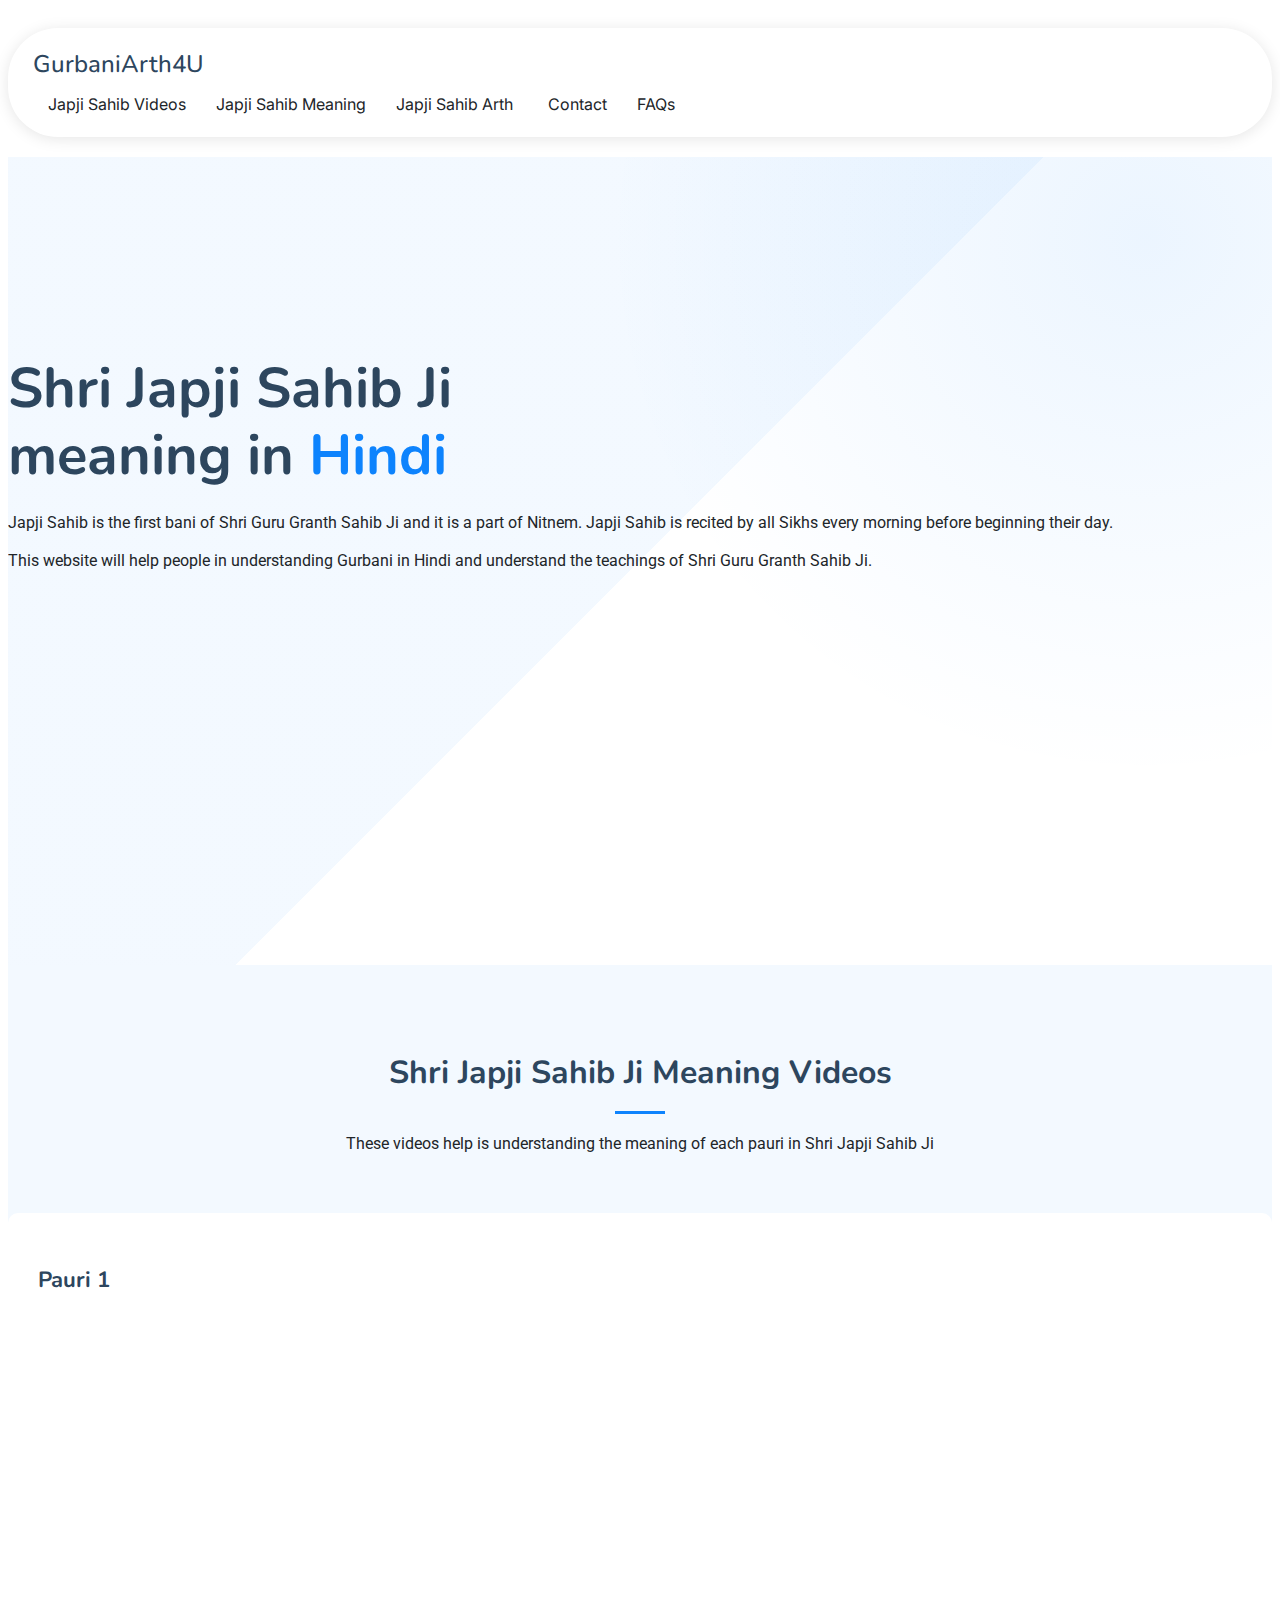
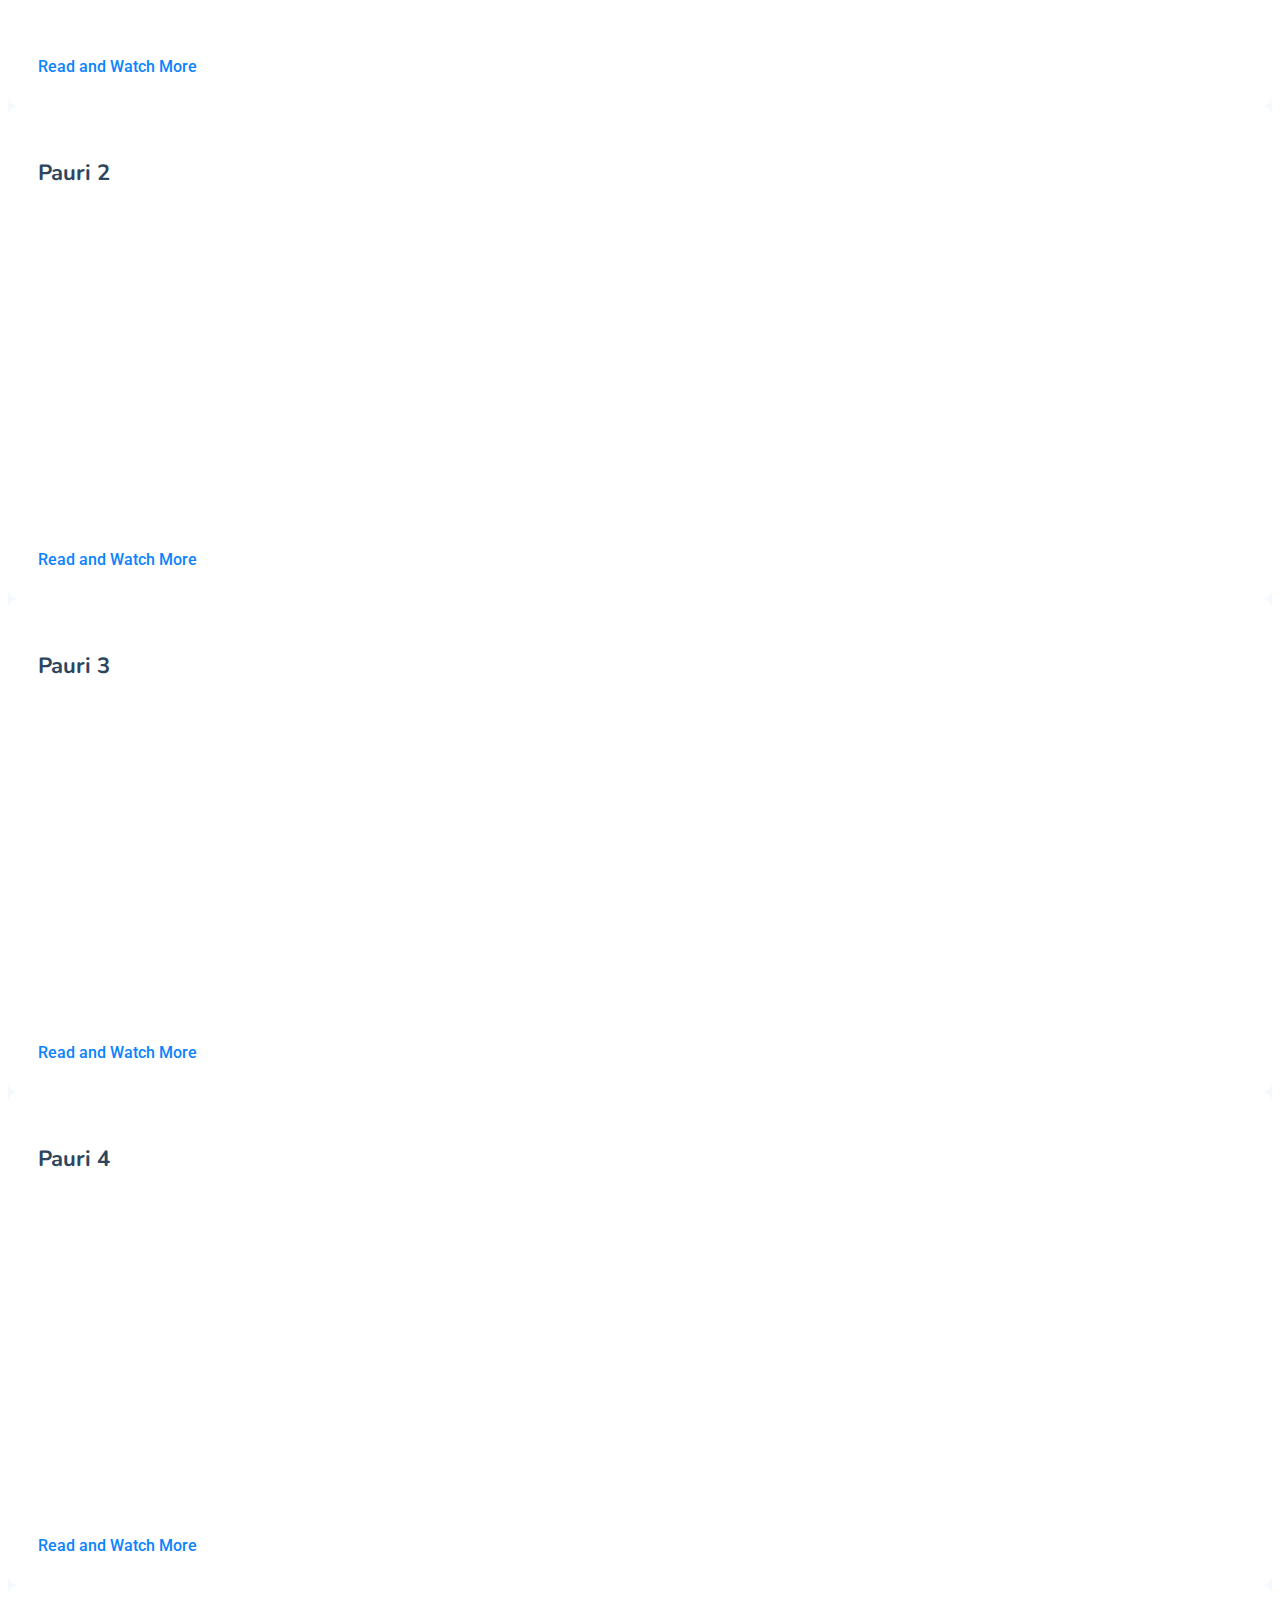
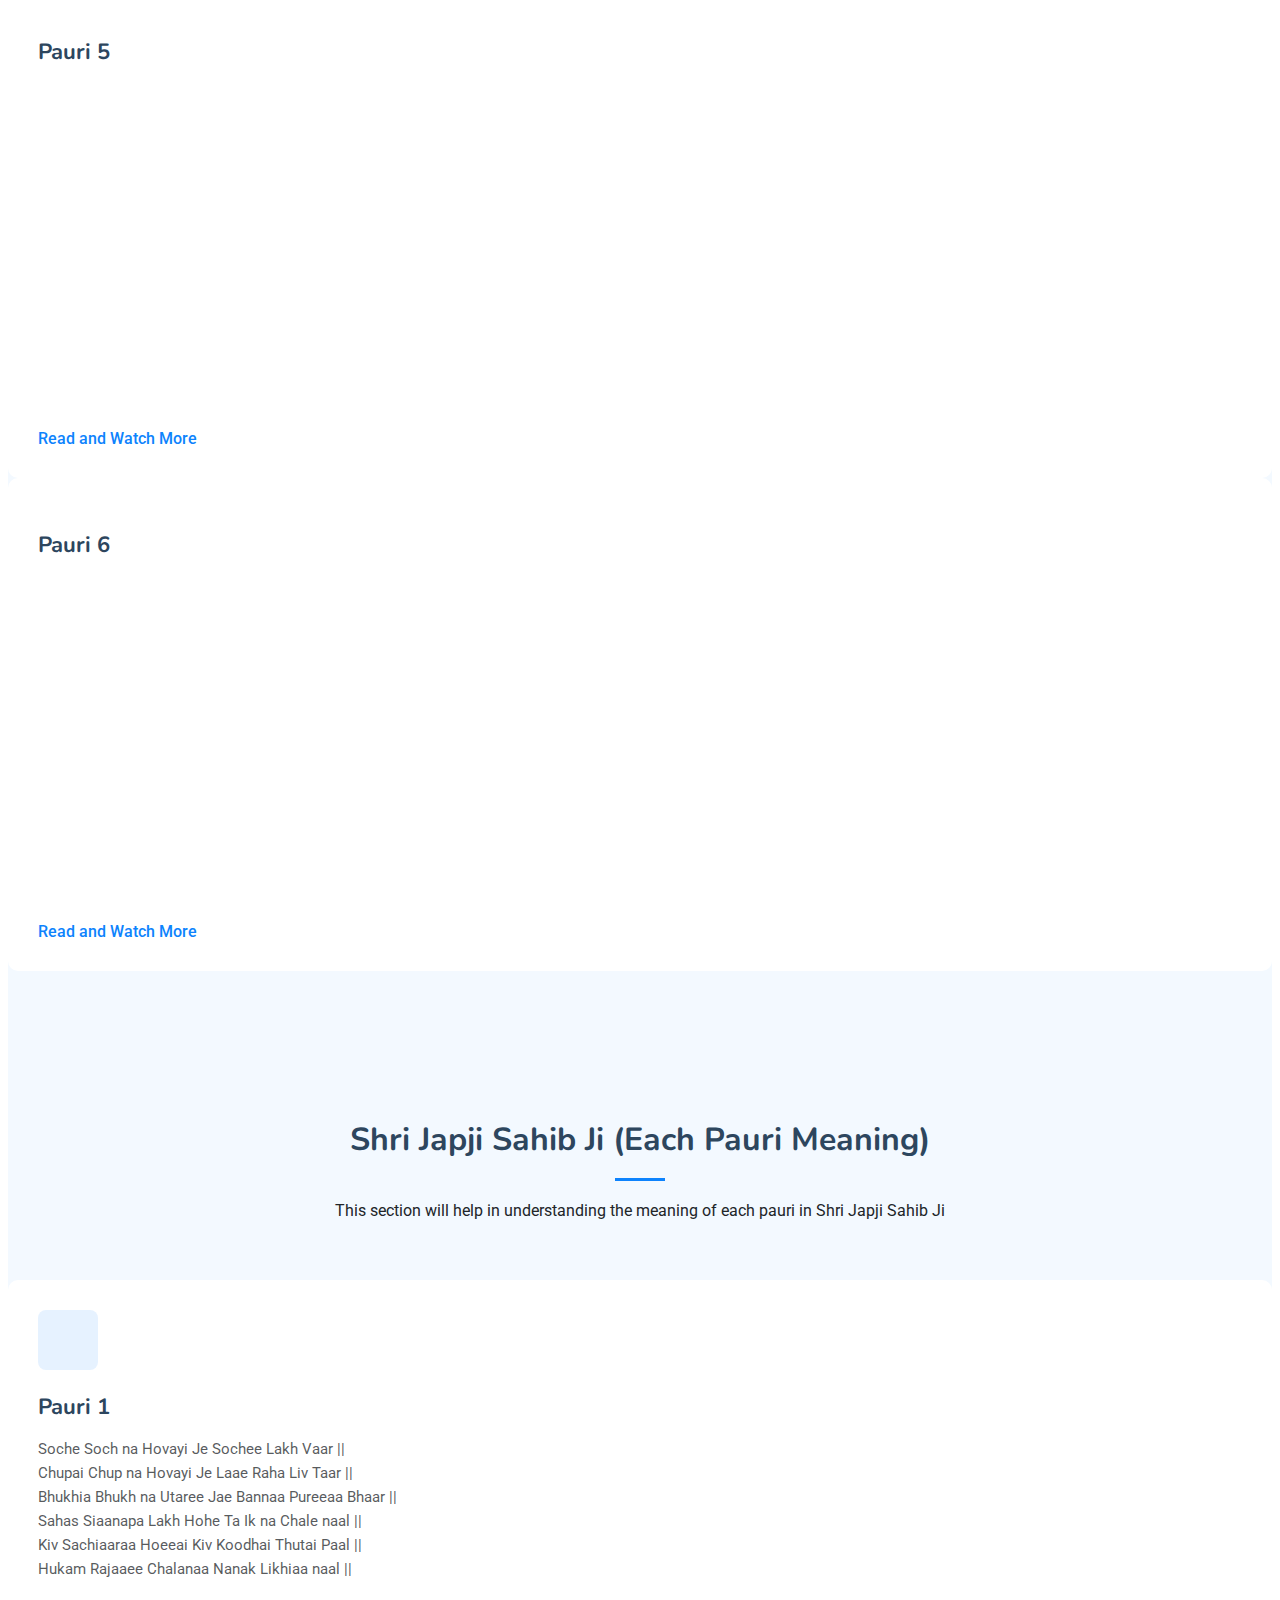
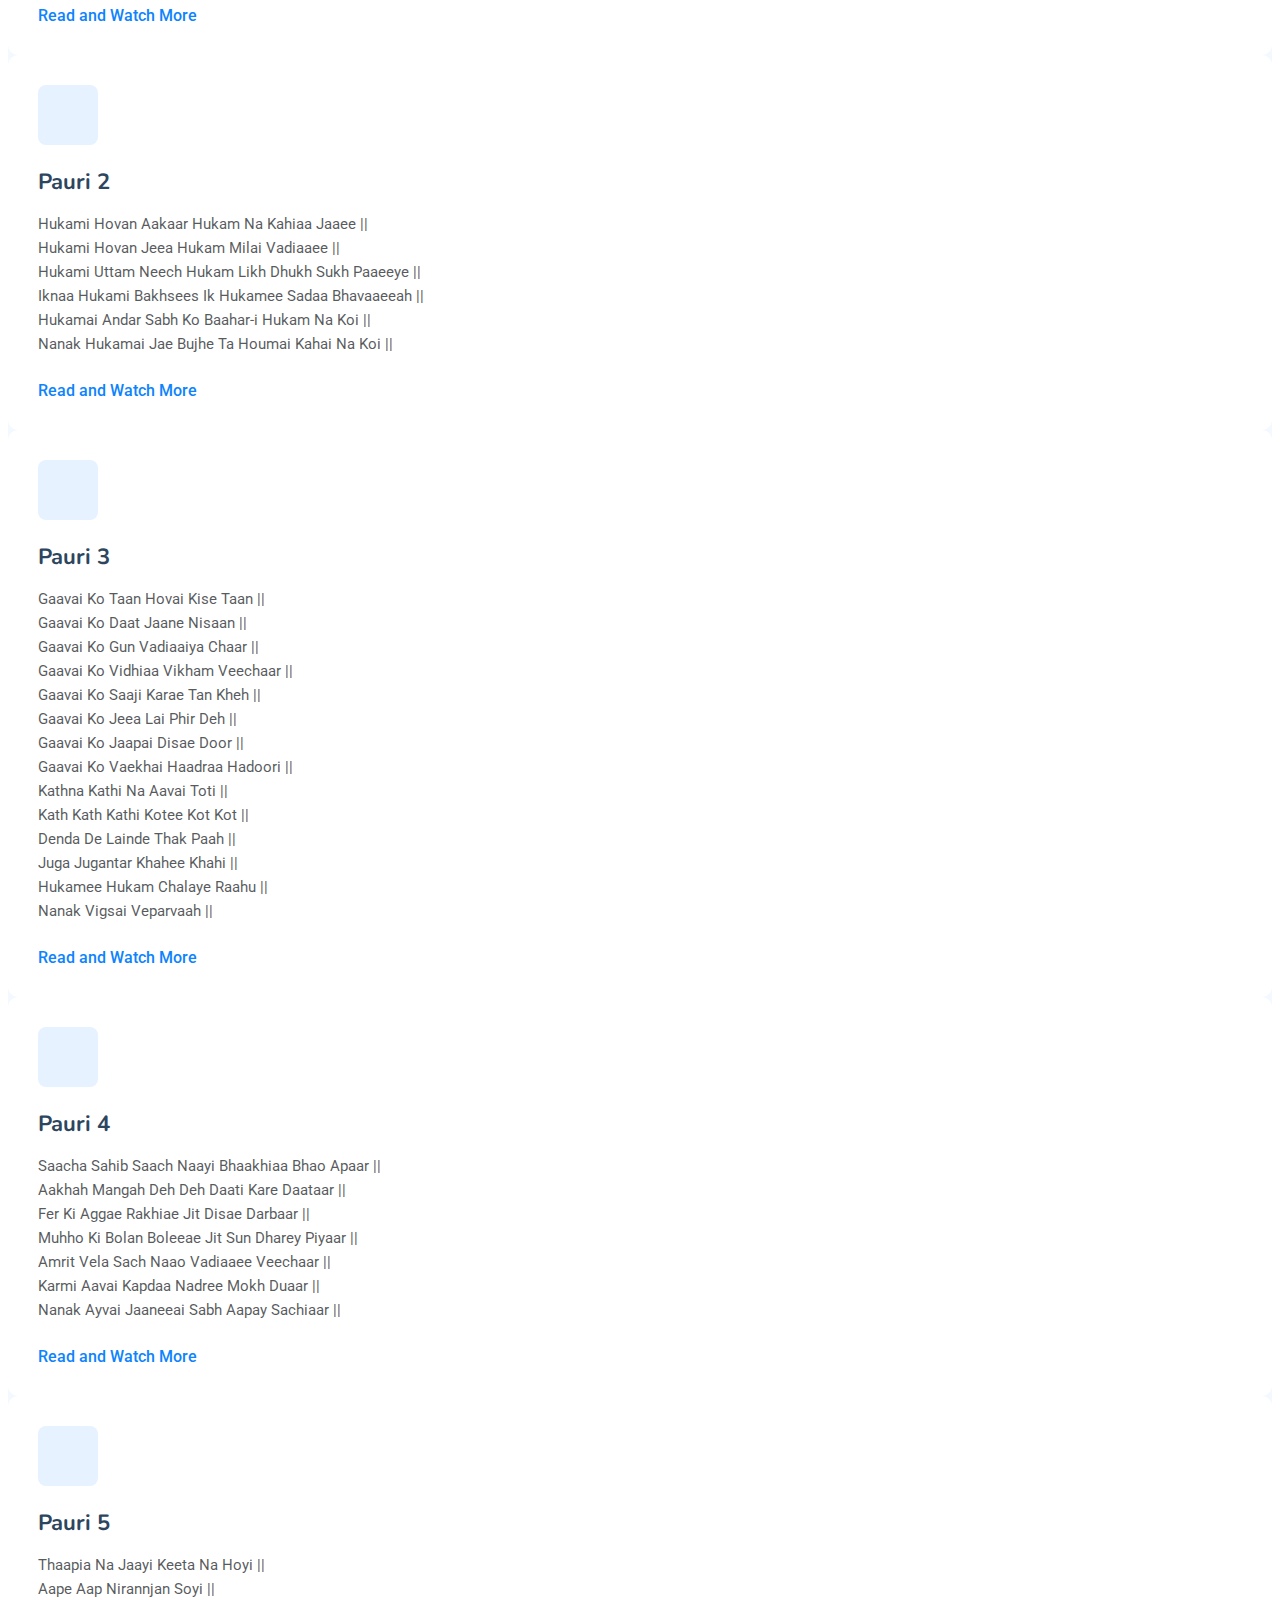
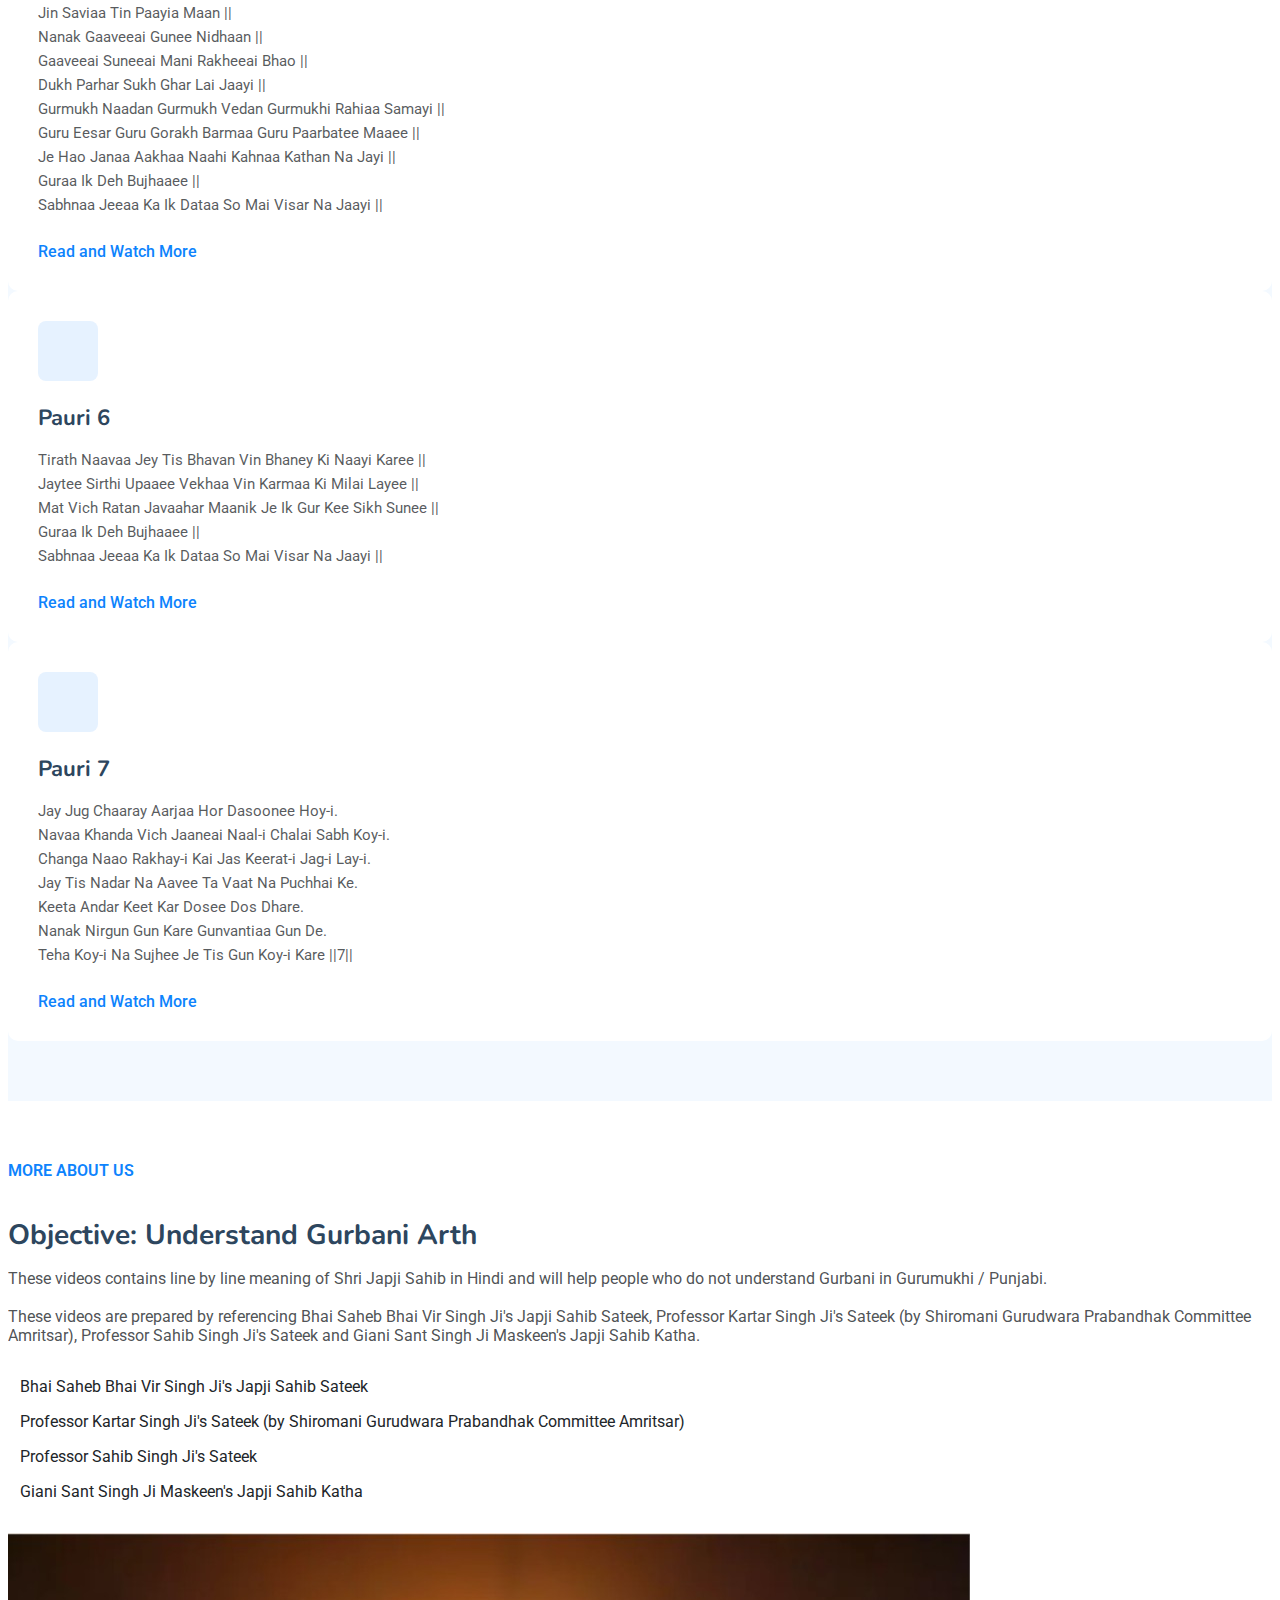
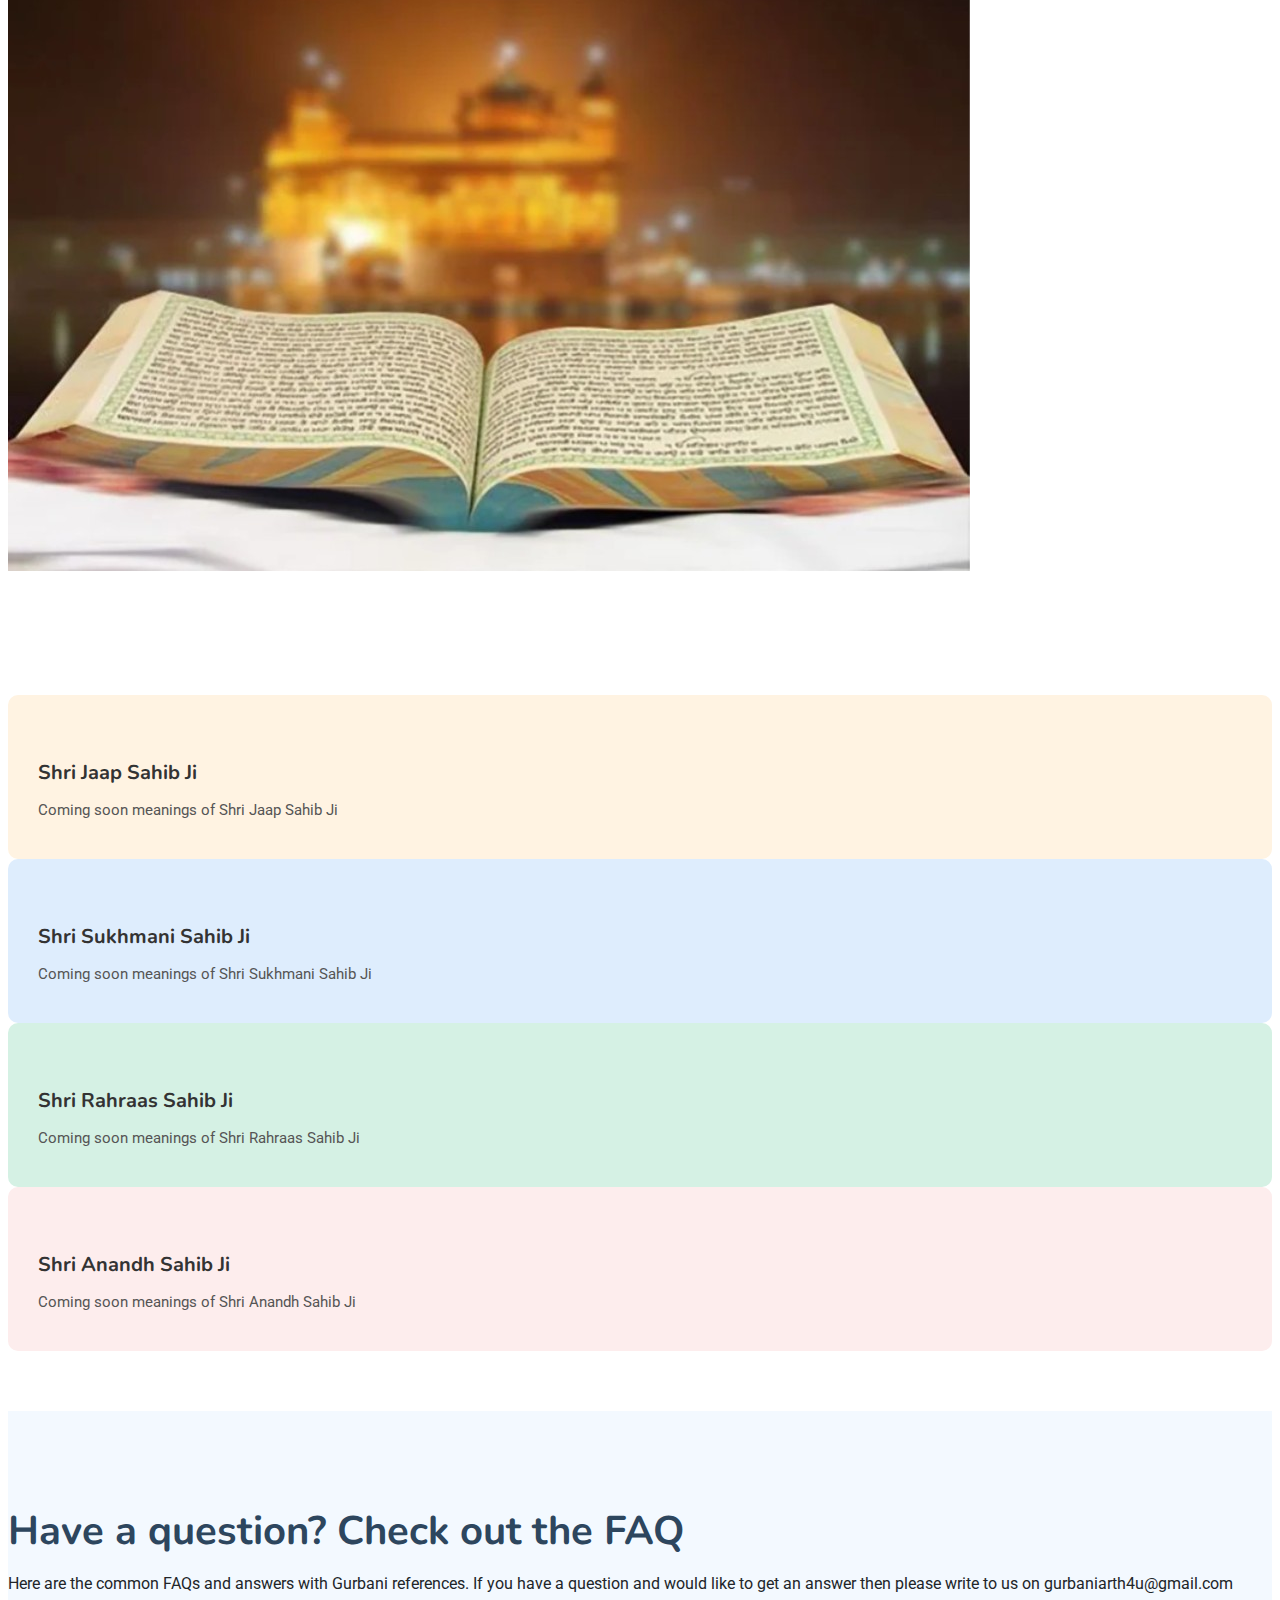
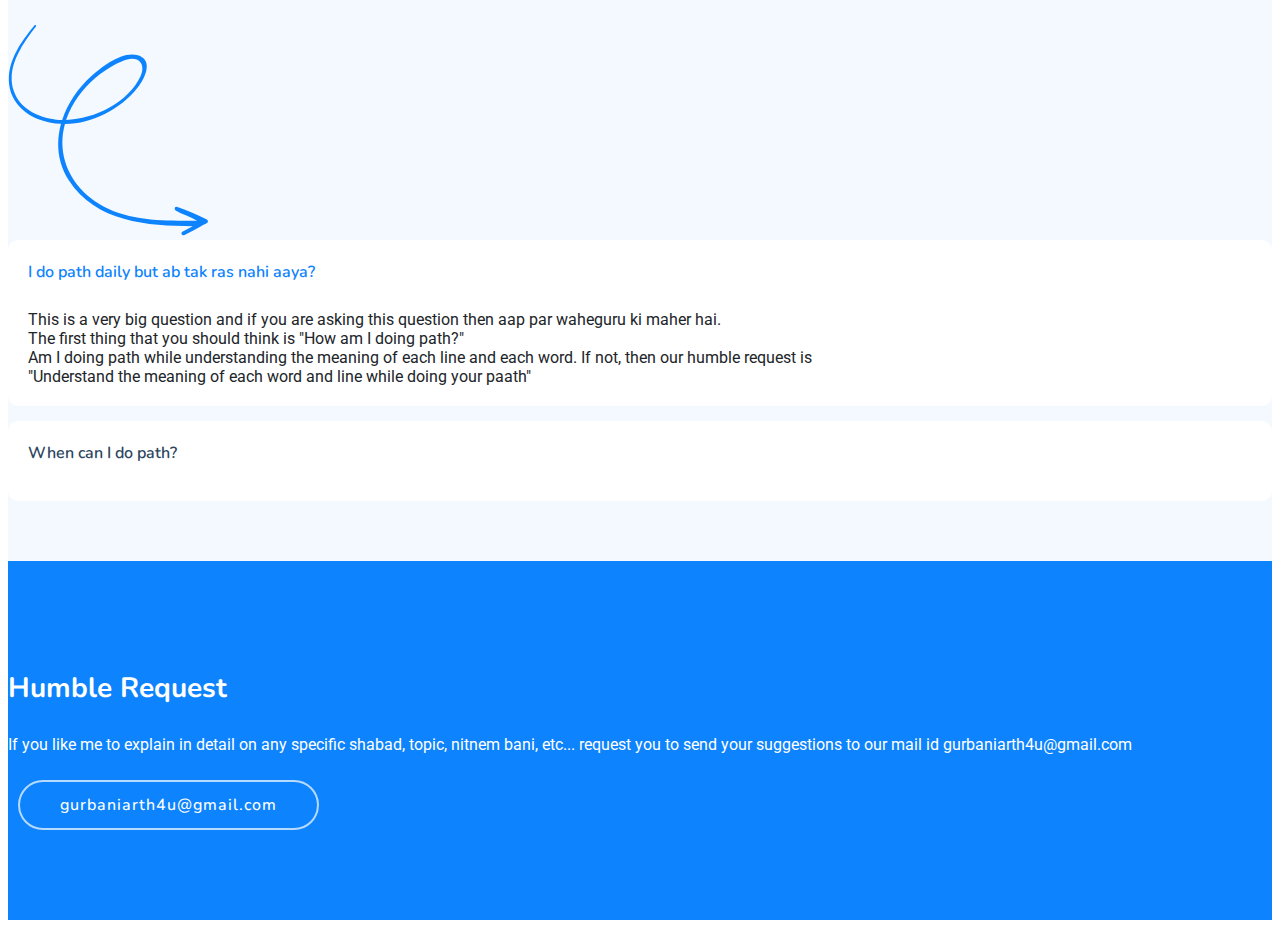
==== index.html @ 562c376e "added 7th pauri details in index.html" ====
<!DOCTYPE html>
<html lang="en">

<head>
  <meta charset="utf-8">
  <meta content="width=device-width, initial-scale=1.0" name="viewport">
  <title>GurbaniArth4U - Understand Gurbani in Hindi</title>
  <meta name="description" content="">
  <meta name="keywords" content="">

  <!-- Favicons -->
  <link href="assets/img/favicon.png" rel="icon">
  <link href="assets/img/apple-touch-icon.png" rel="apple-touch-icon">

  <!-- Fonts -->
  <link href="https://fonts.googleapis.com" rel="preconnect">
  <link href="https://fonts.gstatic.com" rel="preconnect" crossorigin>
  <link href="https://fonts.googleapis.com/css2?family=Roboto:ital,wght@0,100;0,300;0,400;0,500;0,700;0,900;1,100;1,300;1,400;1,500;1,700;1,900&family=Inter:wght@100;200;300;400;500;600;700;800;900&family=Nunito:ital,wght@0,200;0,300;0,400;0,500;0,600;0,700;0,800;0,900;1,200;1,300;1,400;1,500;1,600;1,700;1,800;1,900&display=swap" rel="stylesheet">

  <!-- Vendor CSS Files -->
  <link href="assets/vendor/bootstrap/css/bootstrap.min.css" rel="stylesheet">
  <link href="assets/vendor/bootstrap-icons/bootstrap-icons.css" rel="stylesheet">
  <link href="assets/vendor/aos/aos.css" rel="stylesheet">
  <link href="assets/vendor/glightbox/css/glightbox.min.css" rel="stylesheet">
  <link href="assets/vendor/swiper/swiper-bundle.min.css" rel="stylesheet">

  <!-- Main CSS File -->
  <link href="assets/css/main.css" rel="stylesheet">

  <!-- =======================================================
  * Template Name: iLanding
  * Template URL: https://bootstrapmade.com/ilanding-bootstrap-landing-page-template/
  * Updated: Nov 12 2024 with Bootstrap v5.3.3
  * Author: BootstrapMade.com
  * License: https://bootstrapmade.com/license/
  ======================================================== -->
</head>

<body class="index-page">

  <header id="header" class="header d-flex align-items-center fixed-top">
    <div class="header-container container-fluid container-xl position-relative d-flex align-items-center justify-content-between">

      <a href="index.html" class="logo d-flex align-items-center me-auto me-xl-0">
        <!-- Uncomment the line below if you also wish to use an image logo -->
        <!-- <img src="assets/img/logo.png" alt=""> -->
        <h1 class="sitename">GurbaniArth4U</h1>
      </a>

      <nav id="navmenu" class="navmenu">
        <ul>
          <!--li><a href="#hero" class="active">Home</a></li>
          <li><a href="#about">About</a></li>
          <li><a href="#features">Features</a></li>
          
          <li><a href="#pricing">Pricing</a></li-->
          <li><a href="#japjivideos">Japji Sahib Videos</a></li>
          <li><a href="#japjiread">Japji Sahib Meaning</a></li>
          <li class="dropdown"><a href="#"><span>Japji Sahib Arth</span> <i class="bi bi-chevron-down toggle-dropdown"></i></a>
            <ul>
              <!--li><a href="#">Pauri 1</a></li-->
              <li class="dropdown"><a href="./japjisahib/pauri1/pauri1.html"><span>Pauri 1</span> <i class="bi bi-chevron-down toggle-dropdown"></i></a>
                <ul>
                  <li><a href="./japjisahib/pauri1/pauri1.html">Soche Soch Na Hovayi</a></li>
<!--                   <li><a href="#">Deep Dropdown 2</a></li>
                  <li><a href="#">Deep Dropdown 3</a></li>
                  <li><a href="#">Deep Dropdown 4</a></li>
                  <li><a href="#">Deep Dropdown 5</a></li> -->
                </ul>
              </li>
              <li><a href="#">Pauri 2</a></li>
              <li><a href="#">Pauri 3</a></li>
              <li><a href="#">Pauri 4</a></li>
              <li><a href="#">Pauri 5</a></li>
              <li><a href="#">Pauri 6</a></li>
            </ul>
          </li>
<!--           <li><a href="#testimonials">Testimonials</a></li> -->
<!--           <li><a href="#stats">Stats</a></li> -->
          <li><a href="#contact">Contact</a></li>
          <li><a href="#faq">FAQs</a></li>
        </ul>
        <i class="mobile-nav-toggle d-xl-none bi bi-list"></i>
      </nav>

<!--       <a class="btn-getstarted" href="index.html#about">Get Started</a> -->

    </div>
  </header>

  <main class="main">

    <!-- Hero Section -->
    <section id="hero" class="hero section">

      <div class="container" data-aos="fade-up" data-aos-delay="100">

        <div class="row align-items-center">
          <div class="col-lg-6">
            <div class="hero-content" data-aos="fade-up" data-aos-delay="200">
<!--               <div class="company-badge mb-4">
                <i class="bi bi-gear-fill me-2"></i>
                Working for your success
              </div> -->

              <h1 class="mb-4">
                Shri Japji Sahib Ji <br>
                meaning in 
                <span class="accent-text">Hindi</span>
              </h1>

              <p class="mb-4 mb-md-5">
                Japji Sahib is the first bani of Shri Guru Granth Sahib Ji and it is a part of Nitnem. Japji Sahib is recited by all Sikhs every morning before beginning their day.
                <br> <br>
                This website will help people in understanding Gurbani in Hindi and understand the teachings of Shri Guru Granth Sahib Ji.
                
              </p>

<!--               <div class="hero-buttons">
                <a href="#about" class="btn btn-primary me-0 me-sm-2 mx-1">Get Started</a>
                <a href="https://www.youtube.com/watch?v=Y7f98aduVJ8" class="btn btn-link mt-2 mt-sm-0 glightbox">
                  <i class="bi bi-play-circle me-1"></i>
                  Play Video
                </a>
              </div> -->
            </div>
          </div>

          <div class="col-lg-6">
            <div class="hero-image" data-aos="zoom-out" data-aos-delay="300">

              <iframe width="100%" height="315" src="https://www.youtube.com/embed/i_axnL07bpU?si=qoyASkEWwpZO_z8P" title="YouTube video player" frameborder="0" allow="accelerometer; autoplay; clipboard-write; encrypted-media; gyroscope; picture-in-picture; web-share" referrerpolicy="strict-origin-when-cross-origin" allowfullscreen></iframe>
              
<!--               <img src="assets/img/illustration-1.webp" alt="Hero Image" class="img-fluid">

              <div class="customers-badge">
                <div class="customer-avatars">
                  <img src="assets/img/avatar-1.webp" alt="Customer 1" class="avatar">
                  <img src="assets/img/avatar-2.webp" alt="Customer 2" class="avatar">
                  <img src="assets/img/avatar-3.webp" alt="Customer 3" class="avatar">
                  <img src="assets/img/avatar-4.webp" alt="Customer 4" class="avatar">
                  <img src="assets/img/avatar-5.webp" alt="Customer 5" class="avatar">
                  <span class="avatar more">12+</span>
                </div>
                <p class="mb-0 mt-2">12,000+ lorem ipsum dolor sit amet consectetur adipiscing elit</p>
              </div> -->
            </div>
          </div>
        </div>

<!--         <div class="row stats-row gy-4 mt-5" data-aos="fade-up" data-aos-delay="500">
          <div class="col-lg-3 col-md-6">
            <div class="stat-item">
              <div class="stat-icon">
                <i class="bi bi-trophy"></i>
              </div>
              <div class="stat-content">
                <h4>3x Won Awards</h4>
                <p class="mb-0">Vestibulum ante ipsum</p>
              </div>
            </div>
          </div>
          <div class="col-lg-3 col-md-6">
            <div class="stat-item">
              <div class="stat-icon">
                <i class="bi bi-briefcase"></i>
              </div>
              <div class="stat-content">
                <h4>6.5k Faucibus</h4>
                <p class="mb-0">Nullam quis ante</p>
              </div>
            </div>
          </div>
          <div class="col-lg-3 col-md-6">
            <div class="stat-item">
              <div class="stat-icon">
                <i class="bi bi-graph-up"></i>
              </div>
              <div class="stat-content">
                <h4>80k Mauris</h4>
                <p class="mb-0">Etiam sit amet orci</p>
              </div>
            </div>
          </div>
          <div class="col-lg-3 col-md-6">
            <div class="stat-item">
              <div class="stat-icon">
                <i class="bi bi-award"></i>
              </div>
              <div class="stat-content">
                <h4>6x Phasellus</h4>
                <p class="mb-0">Vestibulum ante ipsum</p>
              </div>
            </div>
          </div>
        </div> -->

      </div>

    </section><!-- /Hero Section -->

<!--     --------------------------------------------------------------------------- -->
    <section id="japjivideos" class="services section light-background">

      <!-- Section Title -->
      <div class="container section-title" data-aos="fade-up">
        <h2>Shri Japji Sahib Ji Meaning Videos </h2>
        <p>These videos help is understanding the meaning of each pauri in Shri Japji Sahib Ji</p>
      </div><!-- End Section Title -->

      <div class="container" data-aos="fade-up" data-aos-delay="100">

        <div class="row g-4">

          <div class="col-lg-6" data-aos="fade-up" data-aos-delay="100">
            <div class="service-card d-flex">
<!--               <div class="icon flex-shrink-0">
                <i class="bi bi-activity"></i>
              </div> -->
              <div>
                <h3>Pauri 1</h3>
                <p>
                  <iframe width="560" height="315" src="https://www.youtube.com/embed/i_axnL07bpU?si=bu5sRFDwH1r8apKY" title="YouTube video player" frameborder="0" allow="accelerometer; autoplay; clipboard-write; encrypted-media; gyroscope; picture-in-picture; web-share" referrerpolicy="strict-origin-when-cross-origin" allowfullscreen></iframe>
                </p>
                <a href="./japjisahib/pauri1/pauri1.html" class="read-more">Read and Watch More <i class="bi bi-arrow-right"></i></a>
              </div>
            </div>
          </div><!-- End Service Card -->

          <div class="col-lg-6" data-aos="fade-up" data-aos-delay="200">
            <div class="service-card d-flex">
<!--               <div class="icon flex-shrink-0">
                <i class="bi bi-diagram-3"></i>
              </div> -->
              <div>
                <h3>Pauri 2</h3>
                <p>
                  <iframe width="560" height="315" src="https://www.youtube.com/embed/cHE_jkAgrPM?si=PgVfiSFKUzxnhwj9" title="YouTube video player" frameborder="0" allow="accelerometer; autoplay; clipboard-write; encrypted-media; gyroscope; picture-in-picture; web-share" referrerpolicy="strict-origin-when-cross-origin" allowfullscreen></iframe>
                </p>
                <a href="japjisahib/pauri2.html" class="read-more">Read and Watch More <i class="bi bi-arrow-right"></i></a>
              </div>
            </div>
          </div><!-- End Service Card -->

          <div class="col-lg-6" data-aos="fade-up" data-aos-delay="300">
            <div class="service-card d-flex">
<!--               <div class="icon flex-shrink-0">
                <i class="bi bi-easel"></i>
              </div> -->
              <div>
                <h3>Pauri 3</h3>
                <p>
                  <iframe width="560" height="315" src="https://www.youtube.com/embed/4uQQznMdXIQ?si=NHJznwBhQmobPxcr" title="YouTube video player" frameborder="0" allow="accelerometer; autoplay; clipboard-write; encrypted-media; gyroscope; picture-in-picture; web-share" referrerpolicy="strict-origin-when-cross-origin" allowfullscreen></iframe>
                </p>
                <a href="japjisahib/pauri3.html" class="read-more">Read and Watch More <i class="bi bi-arrow-right"></i></a>
              </div>
            </div>
          </div><!-- End Service Card -->

          <div class="col-lg-6" data-aos="fade-up" data-aos-delay="400">
            <div class="service-card d-flex">
<!--               <div class="icon flex-shrink-0">
                <i class="bi bi-clipboard-data"></i>
              </div> -->
              <div>
                <h3>Pauri 4</h3>
                <p>
                  <iframe width="560" height="315" src="https://www.youtube.com/embed/Wnt9FN1zDSE?si=fKjWMRDjo1rFDVUF" title="YouTube video player" frameborder="0" allow="accelerometer; autoplay; clipboard-write; encrypted-media; gyroscope; picture-in-picture; web-share" referrerpolicy="strict-origin-when-cross-origin" allowfullscreen></iframe>
                </p>
                <a href="japjisahib/pauri4.html" class="read-more">Read and Watch More <i class="bi bi-arrow-right"></i></a>
              </div>
            </div>
          </div>

          <div class="col-lg-6" data-aos="fade-up" data-aos-delay="300">
            <div class="service-card d-flex">
<!--               <div class="icon flex-shrink-0">
                <i class="bi bi-easel"></i>
              </div> -->
              <div>
                <h3>Pauri 5</h3>
                <p>
                  <iframe width="560" height="315" src="https://www.youtube.com/embed/tzca5aWuyKU?si=rhqXPzLKmmTpRa5j" title="YouTube video player" frameborder="0" allow="accelerometer; autoplay; clipboard-write; encrypted-media; gyroscope; picture-in-picture; web-share" referrerpolicy="strict-origin-when-cross-origin" allowfullscreen></iframe>
                </p>
                <a href="japjisahib/pauri5.html" class="read-more">Read and Watch More <i class="bi bi-arrow-right"></i></a>
              </div>
            </div>
          </div><!-- End Service Card -->

          <div class="col-lg-6" data-aos="fade-up" data-aos-delay="400">
            <div class="service-card d-flex">
<!--               <div class="icon flex-shrink-0">
                <i class="bi bi-clipboard-data"></i>
              </div> -->
              <div>
                <h3>Pauri 6</h3>
                <p>
                  <iframe width="560" height="315" src="https://www.youtube.com/embed/Z6T8X--M5OU?si=yZi3wAuVM1pJEpIx" title="YouTube video player" frameborder="0" allow="accelerometer; autoplay; clipboard-write; encrypted-media; gyroscope; picture-in-picture; web-share" referrerpolicy="strict-origin-when-cross-origin" allowfullscreen></iframe>
                </p>
                <a href="japjisahib/pauri6.html" class="read-more">Read and Watch More <i class="bi bi-arrow-right"></i></a>
              </div>
            </div>
          </div>
          
          <!-- End Service Card -->

        </div>

      </div>

    </section>
    
    <!-- Services Section -->
    <section id="japjiread" class="services section light-background">

      <!-- Section Title -->
      <div class="container section-title" data-aos="fade-up">
        <h2>Shri Japji Sahib Ji (Each Pauri Meaning) </h2>
        <p>This section will help in understanding the meaning of each pauri in Shri Japji Sahib Ji</p>
      </div><!-- End Section Title -->

      <div class="container" data-aos="fade-up" data-aos-delay="100">

        <div class="row g-4">

          <div class="col-lg-6" data-aos="fade-up" data-aos-delay="100">
            <div class="service-card d-flex">
              <div class="icon flex-shrink-0">
                <i class="bi bi-activity"></i>
              </div>
              <div>
                <h3>Pauri 1</h3>
                <p>
                  Soche Soch na Hovayi Je Sochee Lakh Vaar ||<br>
                  Chupai Chup na Hovayi Je Laae Raha Liv Taar ||<br>
                  Bhukhia Bhukh na Utaree Jae Bannaa Pureeaa Bhaar ||<br>
                  Sahas Siaanapa Lakh Hohe Ta Ik na Chale naal ||<br>
                  Kiv Sachiaaraa Hoeeai Kiv Koodhai Thutai Paal ||<br>
                  Hukam Rajaaee Chalanaa Nanak Likhiaa naal   ||
                </p>
                <a href="./japjisahib/pauri1/pauri1.html" class="read-more">Read and Watch More <i class="bi bi-arrow-right"></i></a>
              </div>
            </div>
          </div><!-- End Service Card -->

          <div class="col-lg-6" data-aos="fade-up" data-aos-delay="200">
            <div class="service-card d-flex">
              <div class="icon flex-shrink-0">
                <i class="bi bi-diagram-3"></i>
              </div>
              <div>
                <h3>Pauri 2</h3>
                <p>
                  Hukami Hovan Aakaar Hukam Na Kahiaa Jaaee ||<br>
                  Hukami Hovan Jeea Hukam Milai Vadiaaee ||<br>
                  Hukami Uttam Neech Hukam Likh Dhukh Sukh Paaeeye ||<br>
                  Iknaa Hukami Bakhsees Ik Hukamee Sadaa Bhavaaeeah ||<br>
                  Hukamai Andar Sabh Ko Baahar-i Hukam Na Koi ||<br>
                  Nanak Hukamai Jae Bujhe Ta Houmai Kahai Na Koi   ||
                </p>
                <a href="japjisahib/pauri2.html" class="read-more">Read and Watch More <i class="bi bi-arrow-right"></i></a>
              </div>
            </div>
          </div><!-- End Service Card -->

          <div class="col-lg-6" data-aos="fade-up" data-aos-delay="300">
            <div class="service-card d-flex">
              <div class="icon flex-shrink-0">
                <i class="bi bi-easel"></i>
              </div>
              <div>
                <h3>Pauri 3</h3>
                <p>
                  Gaavai Ko Taan Hovai Kise Taan ||<br>
                  Gaavai Ko Daat Jaane Nisaan ||<br>
                  Gaavai Ko Gun Vadiaaiya Chaar ||<br>
                  Gaavai Ko Vidhiaa Vikham Veechaar ||<br>
                  Gaavai Ko Saaji Karae Tan Kheh ||<br>
                  Gaavai Ko Jeea Lai Phir Deh ||<br>
                  Gaavai Ko Jaapai Disae Door ||<br>
                  Gaavai Ko Vaekhai Haadraa Hadoori ||<br>
                  Kathna Kathi Na Aavai Toti ||<br>
                  Kath Kath Kathi Kotee Kot Kot ||<br>
                  Denda De Lainde Thak Paah ||<br>
                  Juga Jugantar Khahee Khahi ||<br>
                  Hukamee Hukam Chalaye Raahu ||<br>
                  Nanak Vigsai Veparvaah ||
                </p>
                <a href="japjisahib/pauri3.html" class="read-more">Read and Watch More <i class="bi bi-arrow-right"></i></a>
              </div>
            </div>
          </div><!-- End Service Card -->

          <div class="col-lg-6" data-aos="fade-up" data-aos-delay="400">
            <div class="service-card d-flex">
              <div class="icon flex-shrink-0">
                <i class="bi bi-clipboard-data"></i>
              </div>
              <div>
                <h3>Pauri 4</h3>
                <p>
                  Saacha Sahib Saach Naayi Bhaakhiaa Bhao Apaar ||<br>
                  Aakhah Mangah Deh Deh Daati Kare Daataar ||<br>
                  Fer Ki Aggae Rakhiae Jit Disae Darbaar ||<br>
                  Muhho Ki Bolan Boleeae Jit Sun Dharey Piyaar ||<br>
                  Amrit Vela Sach Naao Vadiaaee Veechaar ||<br>
                  Karmi Aavai Kapdaa Nadree Mokh Duaar   ||<br>
                  Nanak Ayvai Jaaneeai Sabh Aapay Sachiaar ||
                </p>
                <a href="japjisahib/pauri4.html" class="read-more">Read and Watch More <i class="bi bi-arrow-right"></i></a>
              </div>
            </div>
          </div><!-- End Service Card -->

          <div class="col-lg-6" data-aos="fade-up" data-aos-delay="300">
            <div class="service-card d-flex">
              <div class="icon flex-shrink-0">
                <i class="bi bi-easel"></i>
              </div>
              <div>
                <h3>Pauri 5</h3>
                <p>
                  Thaapia Na Jaayi Keeta Na Hoyi ||<br>
                  Aape Aap Nirannjan Soyi ||<br>
                  Jin Saviaa Tin Paayia Maan ||<br>
                  Nanak Gaaveeai Gunee Nidhaan ||<br>
                  Gaaveeai Suneeai Mani Rakheeai Bhao ||<br>
                  Dukh Parhar Sukh Ghar Lai Jaayi ||<br>
                  Gurmukh Naadan Gurmukh Vedan Gurmukhi Rahiaa Samayi ||<br>
                  Guru Eesar Guru Gorakh Barmaa Guru Paarbatee Maaee ||<br>
                  Je Hao Janaa Aakhaa Naahi Kahnaa Kathan Na Jayi ||<br>
                  Guraa Ik Deh Bujhaaee ||<br>
                  Sabhnaa Jeeaa Ka Ik Dataa So Mai Visar Na Jaayi ||
                </p>
                <a href="japjisahib/pauri5.html" class="read-more">Read and Watch More <i class="bi bi-arrow-right"></i></a>
              </div>
            </div>
          </div><!-- End Service Card -->

          <div class="col-lg-6" data-aos="fade-up" data-aos-delay="400">
            <div class="service-card d-flex">
              <div class="icon flex-shrink-0">
                <i class="bi bi-clipboard-data"></i>
              </div>
              <div>
                <h3>Pauri 6</h3>
                <p>
                  Tirath Naavaa Jey Tis Bhavan Vin Bhaney Ki Naayi Karee ||<br>
                  Jaytee Sirthi Upaaee Vekhaa Vin Karmaa Ki Milai Layee ||<br>
                  Mat Vich Ratan Javaahar Maanik Je Ik Gur Kee Sikh Sunee ||<br>
                  Guraa Ik Deh Bujhaaee ||<br>
                  Sabhnaa Jeeaa Ka Ik Dataa So Mai Visar Na Jaayi ||
                </p>
                <a href="japjisahib/pauri6.html" class="read-more">Read and Watch More <i class="bi bi-arrow-right"></i></a>
              </div>
            </div>
          </div><!-- End Service Card -->

          <div class="col-lg-6" data-aos="fade-up" data-aos-delay="300">
            <div class="service-card d-flex">
              <div class="icon flex-shrink-0">
                <i class="bi bi-easel"></i>
              </div>
              <div>
                <h3>Pauri 7</h3>
                <p>
                  Jay Jug Chaaray Aarjaa Hor Dasoonee Hoy-i. <br>
                  Navaa Khanda Vich Jaaneai Naal-i Chalai Sabh Koy-i. <br>
                  Changa Naao Rakhay-i Kai Jas Keerat-i Jag-i Lay-i. <br>
                  Jay Tis Nadar Na Aavee Ta Vaat Na Puchhai Ke. <br>
                  Keeta Andar Keet Kar Dosee Dos Dhare. <br>
                  Nanak Nirgun Gun Kare Gunvantiaa Gun De. <br>
                  Teha Koy-i Na Sujhee Je Tis Gun Koy-i Kare ||7||

                  
                </p>
                <a href="japjisahib/pauri7.html" class="read-more">Read and Watch More <i class="bi bi-arrow-right"></i></a>
              </div>
            </div>
          </div><!-- End Service Card -->

          <!-- <div class="col-lg-6" data-aos="fade-up" data-aos-delay="400">
            <div class="service-card d-flex">
              <div class="icon flex-shrink-0">
                <i class="bi bi-clipboard-data"></i>
              </div>
              <div>
                <h3>Pauri 8</h3>
                <p>
                  Tirath Naavaa Jey Tis Bhavan Vin Bhaney Ki Naayi Karee ||<br>
                  Jaytee Sirthi Upaaee Vekhaa Vin Karmaa Ki Milai Layee ||<br>
                  Mat Vich Ratan Javaahar Maanik Je Ik Gur Kee Sikh Sunee ||<br>
                  Guraa Ik Deh Bujhaaee ||<br>
                  Sabhnaa Jeeaa Ka Ik Dataa So Mai Visar Na Jaayi ||
                </p>
                <a href="japjisahib/pauri8.html" class="read-more">Read and Watch More <i class="bi bi-arrow-right"></i></a>
              </div>
            </div>
          </div> -->
          <!-- End Service Card -->


        </div>

      </div>

    </section>
    
    <!-- /Services Section -->

    
    <!-- About Section -->
    <section id="about" class="about section">

      <div class="container" data-aos="fade-up" data-aos-delay="100">

        <div class="row gy-4 align-items-center justify-content-between">

          <div class="col-xl-5" data-aos="fade-up" data-aos-delay="200">
            <span class="about-meta">MORE ABOUT US</span>
            <h2 class="about-title">Objective: Understand Gurbani Arth </h2>
            <p class="about-description">
              These videos contains line by line meaning of Shri Japji Sahib in Hindi and will 
              help people who do not understand Gurbani in Gurumukhi / Punjabi.
              <br> <br>
              These videos are prepared by referencing Bhai Saheb Bhai Vir Singh Ji's Japji Sahib Sateek, Professor Kartar 
              Singh Ji's Sateek (by Shiromani Gurudwara Prabandhak Committee Amritsar), Professor Sahib Singh Ji's Sateek and 
              Giani Sant Singh Ji Maskeen's Japji Sahib Katha.
            </p>

            <div class="row feature-list-wrapper">
              <div class="col-md-6">
                <ul class="feature-list">
                  <li><i class="bi bi-check-circle-fill"></i> Bhai Saheb Bhai Vir Singh Ji's Japji Sahib Sateek</li>
                  <li><i class="bi bi-check-circle-fill"></i> Professor Kartar Singh Ji's Sateek (by Shiromani Gurudwara Prabandhak Committee Amritsar)</li>
<!--                   <li><i class="bi bi-check-circle-fill"></i> Sed do eiusmod tempor</li> -->
                </ul>
              </div>
              <div class="col-md-6">
                <ul class="feature-list">
                  <li><i class="bi bi-check-circle-fill"></i> Professor Sahib Singh Ji's Sateek</li>
                  <li><i class="bi bi-check-circle-fill"></i> Giani Sant Singh Ji Maskeen's Japji Sahib Katha</li>
<!--                   <li><i class="bi bi-check-circle-fill"></i> Ut enim ad minim veniam</li> -->
                </ul>
              </div>
            </div>

<!--             <div class="info-wrapper">
              <div class="row gy-4">
                <div class="col-lg-5">
                  <div class="profile d-flex align-items-center gap-3">
                    <img src="assets/img/avatar-1.webp" alt="CEO Profile" class="profile-image">
                    <div>
                      <h4 class="profile-name">Mario Smith</h4>
                      <p class="profile-position">CEO &amp; Founder</p>
                    </div>
                  </div>
                </div>
                <div class="col-lg-7">
                  <div class="contact-info d-flex align-items-center gap-2">
                    <i class="bi bi-telephone-fill"></i>
                    <div>
                      <p class="contact-label">Call us anytime</p>
                      <p class="contact-number">+123 456-789</p>
                    </div>
                  </div>
                </div>
              </div>
            </div> -->
            
          </div>

          <div class="col-xl-6" data-aos="fade-up" data-aos-delay="300">
            <div class="image-wrapper">
              <div class="images position-relative" data-aos="zoom-out" data-aos-delay="400">
                <img src="assets/img/shrigurugranthsahibji.jpeg" alt="Shri Guru Granth Sahib Ji" class="img-fluid main-image rounded-4">
<!--                 <img src="assets/img/about-5.webp" alt="Business Meeting" class="img-fluid main-image rounded-4"> -->
<!--                 <img src="assets/img/about-2.webp" alt="Team Discussion" class="img-fluid small-image rounded-4"> -->
              </div>
<!--               <div class="experience-badge floating">
                <h3>15+ <span>Years</span></h3>
                <p>Of experience in business service</p>
              </div> -->
            </div>
          </div>
        </div>

      </div>

    </section><!-- /About Section -->

    <!-- Features Section -->
<!--     <section id="features" class="features section">

       
      <div class="container section-title" data-aos="fade-up">
        <h2>Features</h2>
        <p>Necessitatibus eius consequatur ex aliquid fuga eum quidem sint consectetur velit</p>
      </div> 

      <div class="container">

        <div class="d-flex justify-content-center">

          <ul class="nav nav-tabs" data-aos="fade-up" data-aos-delay="100">

            <li class="nav-item">
              <a class="nav-link active show" data-bs-toggle="tab" data-bs-target="#features-tab-1">
                <h4>Modisit</h4>
              </a>
            </li> 

            <li class="nav-item">
              <a class="nav-link" data-bs-toggle="tab" data-bs-target="#features-tab-2">
                <h4>Praesenti</h4>
              </a> 

            </li>
            <li class="nav-item">
              <a class="nav-link" data-bs-toggle="tab" data-bs-target="#features-tab-3">
                <h4>Explica</h4>
              </a>
            </li> 

          </ul>

        </div>

        <div class="tab-content" data-aos="fade-up" data-aos-delay="200">

          <div class="tab-pane fade active show" id="features-tab-1">
            <div class="row">
              <div class="col-lg-6 order-2 order-lg-1 mt-3 mt-lg-0 d-flex flex-column justify-content-center">
                <h3>Voluptatem dignissimos provident</h3>
                <p class="fst-italic">
                  Lorem ipsum dolor sit amet, consectetur adipiscing elit, sed do eiusmod tempor incididunt ut labore et dolore
                  magna aliqua.
                </p>
                <ul>
                  <li><i class="bi bi-check2-all"></i> <span>Ullamco laboris nisi ut aliquip ex ea commodo consequat.</span></li>
                  <li><i class="bi bi-check2-all"></i> <span>Duis aute irure dolor in reprehenderit in voluptate velit.</span></li>
                  <li><i class="bi bi-check2-all"></i> <span>Ullamco laboris nisi ut aliquip ex ea commodo consequat. Duis aute irure dolor in reprehenderit in voluptate trideta storacalaperda mastiro dolore eu fugiat nulla pariatur.</span></li>
                </ul>
              </div>
              <div class="col-lg-6 order-1 order-lg-2 text-center">
                <img src="assets/img/features-illustration-1.webp" alt="" class="img-fluid">
              </div>
            </div>
          </div> 

          <div class="tab-pane fade" id="features-tab-2">
            <div class="row">
              <div class="col-lg-6 order-2 order-lg-1 mt-3 mt-lg-0 d-flex flex-column justify-content-center">
                <h3>Neque exercitationem debitis</h3>
                <p class="fst-italic">
                  Lorem ipsum dolor sit amet, consectetur adipiscing elit, sed do eiusmod tempor incididunt ut labore et dolore
                  magna aliqua.
                </p>
                <ul>
                  <li><i class="bi bi-check2-all"></i> <span>Ullamco laboris nisi ut aliquip ex ea commodo consequat.</span></li>
                  <li><i class="bi bi-check2-all"></i> <span>Duis aute irure dolor in reprehenderit in voluptate velit.</span></li>
                  <li><i class="bi bi-check2-all"></i> <span>Provident mollitia neque rerum asperiores dolores quos qui a. Ipsum neque dolor voluptate nisi sed.</span></li>
                  <li><i class="bi bi-check2-all"></i> <span>Ullamco laboris nisi ut aliquip ex ea commodo consequat. Duis aute irure dolor in reprehenderit in voluptate trideta storacalaperda mastiro dolore eu fugiat nulla pariatur.</span></li>
                </ul>
              </div>
              <div class="col-lg-6 order-1 order-lg-2 text-center">
                <img src="assets/img/features-illustration-2.webp" alt="" class="img-fluid">
              </div>
            </div>
          </div> 

          <div class="tab-pane fade" id="features-tab-3">
            <div class="row">
              <div class="col-lg-6 order-2 order-lg-1 mt-3 mt-lg-0 d-flex flex-column justify-content-center">
                <h3>Voluptatibus commodi accusamu</h3>
                <ul>
                  <li><i class="bi bi-check2-all"></i> <span>Ullamco laboris nisi ut aliquip ex ea commodo consequat.</span></li>
                  <li><i class="bi bi-check2-all"></i> <span>Duis aute irure dolor in reprehenderit in voluptate velit.</span></li>
                  <li><i class="bi bi-check2-all"></i> <span>Provident mollitia neque rerum asperiores dolores quos qui a. Ipsum neque dolor voluptate nisi sed.</span></li>
                </ul>
                <p class="fst-italic">
                  Lorem ipsum dolor sit amet, consectetur adipiscing elit, sed do eiusmod tempor incididunt ut labore et dolore
                  magna aliqua.
                </p>
              </div>
              <div class="col-lg-6 order-1 order-lg-2 text-center">
                <img src="assets/img/features-illustration-3.webp" alt="" class="img-fluid">
              </div>
            </div>
          </div> 

        </div>

      </div>

    </section> -->
    <!-- /Features Section -->

    <!-- Features Cards Section -->
    <section id="features-cards" class="features-cards section">

      <div class="container">

        <div class="row gy-4">

          <div class="col-xl-3 col-md-6" data-aos="zoom-in" data-aos-delay="100">
            <div class="feature-box orange">
              <i class="bi bi-award"></i>
              <h4>Shri Jaap Sahib Ji</h4>
              <p>Coming soon meanings of Shri Jaap Sahib Ji</p>
            </div>
          </div><!-- End Feature Borx-->

          <div class="col-xl-3 col-md-6" data-aos="zoom-in" data-aos-delay="200">
            <div class="feature-box blue">
              <i class="bi bi-patch-check"></i>
              <h4>Shri Sukhmani Sahib Ji</h4>
              <p>Coming soon meanings of Shri Sukhmani Sahib Ji</p>
            </div>
          </div><!-- End Feature Borx-->

          <div class="col-xl-3 col-md-6" data-aos="zoom-in" data-aos-delay="300">
            <div class="feature-box green">
              <i class="bi bi-sunrise"></i>
              <h4>Shri Rahraas Sahib Ji</h4>
              <p>Coming soon meanings of Shri Rahraas Sahib Ji</p>
            </div>
          </div><!-- End Feature Borx-->

          <div class="col-xl-3 col-md-6" data-aos="zoom-in" data-aos-delay="400">
            <div class="feature-box red">
              <i class="bi bi-shield-check"></i>
              <h4>Shri Anandh Sahib Ji</h4>
              <p>Coming soon meanings of Shri Anandh Sahib Ji</p>
            </div>
          </div><!-- End Feature Borx-->

        </div>

      </div>

    </section><!-- /Features Cards Section -->

    <!-- Features 2 Section -->
<!--     <section id="features-2" class="features-2 section">

      <div class="container" data-aos="fade-up" data-aos-delay="100">

        <div class="row align-items-center">

          <div class="col-lg-4">

            <div class="feature-item text-end mb-5" data-aos="fade-right" data-aos-delay="200">
              <div class="d-flex align-items-center justify-content-end gap-4">
                <div class="feature-content">
                  <h3>Use On Any Device</h3>
                  <p>Vestibulum ante ipsum primis in faucibus orci luctus et ultrices posuere cubilia Curae; In ac dui quis mi consectetuer lacinia.</p>
                </div>
                <div class="feature-icon flex-shrink-0">
                  <i class="bi bi-display"></i>
                </div>
              </div>
            </div> 

            <div class="feature-item text-end mb-5" data-aos="fade-right" data-aos-delay="300">
              <div class="d-flex align-items-center justify-content-end gap-4">
                <div class="feature-content">
                  <h3>Feather Icons</h3>
                  <p>Phasellus ullamcorper ipsum rutrum nunc nunc nonummy metus vestibulum volutpat sapien arcu sed augue aliquam erat volutpat.</p>
                </div>
                <div class="feature-icon flex-shrink-0">
                  <i class="bi bi-feather"></i>
                </div>
              </div>
            </div> 

            <div class="feature-item text-end" data-aos="fade-right" data-aos-delay="400">
              <div class="d-flex align-items-center justify-content-end gap-4">
                <div class="feature-content">
                  <h3>Retina Ready</h3>
                  <p>Aenean tellus metus bibendum sed posuere ac mattis non nunc vestibulum fringilla purus sit amet fermentum aenean commodo.</p>
                </div>
                <div class="feature-icon flex-shrink-0">
                  <i class="bi bi-eye"></i>
                </div>
              </div>
            </div> 

          </div>

          <div class="col-lg-4" data-aos="zoom-in" data-aos-delay="200">
            <div class="phone-mockup text-center">
              <img src="assets/img/phone-app-screen.webp" alt="Phone Mockup" class="img-fluid">
            </div>
          </div> 

          <div class="col-lg-4">

            <div class="feature-item mb-5" data-aos="fade-left" data-aos-delay="200">
              <div class="d-flex align-items-center gap-4">
                <div class="feature-icon flex-shrink-0">
                  <i class="bi bi-code-square"></i>
                </div>
                <div class="feature-content">
                  <h3>W3c Valid Code</h3>
                  <p>Donec vitae sapien ut libero venenatis faucibus nullam quis ante etiam sit amet orci eget eros faucibus tincidunt.</p>
                </div>
              </div>
            </div> 

            <div class="feature-item mb-5" data-aos="fade-left" data-aos-delay="300">
              <div class="d-flex align-items-center gap-4">
                <div class="feature-icon flex-shrink-0">
                  <i class="bi bi-phone"></i>
                </div>
                <div class="feature-content">
                  <h3>Fully Responsive</h3>
                  <p>Maecenas tempus tellus eget condimentum rhoncus sem quam semper libero sit amet adipiscing sem neque sed ipsum.</p>
                </div>
              </div>
            </div> 

            <div class="feature-item" data-aos="fade-left" data-aos-delay="400">
              <div class="d-flex align-items-center gap-4">
                <div class="feature-icon flex-shrink-0">
                  <i class="bi bi-browser-chrome"></i>
                </div>
                <div class="feature-content">
                  <h3>Browser Compatibility</h3>
                  <p>Nullam dictum felis eu pede mollis pretium integer tincidunt cras dapibus vivamus elementum semper nisi aenean vulputate.</p>
                </div>
              </div>
            </div> 

          </div>
        </div>

      </div>

    </section> -->
    <!-- /Features 2 Section -->

    <!-- Call To Action Section -->
<!--     <section id="call-to-action" class="call-to-action section">

      <div class="container" data-aos="fade-up" data-aos-delay="100">

        <div class="row content justify-content-center align-items-center position-relative">
          <div class="col-lg-8 mx-auto text-center">
            <h2 class="display-4 mb-4">Maecenas tempus tellus eget condimentum</h2>
            <p class="mb-4">Vestibulum ante ipsum primis in faucibus orci luctus et ultrices posuere cubilia Curae; Donec velit neque, auctor sit amet aliquam vel</p>
            <a href="#" class="btn btn-cta">Call To Action</a>
          </div>

          
          <div class="shape shape-1">
            <svg viewBox="0 0 200 200" xmlns="http://www.w3.org/2000/svg">
              <path d="M47.1,-57.1C59.9,-45.6,68.5,-28.9,71.4,-10.9C74.2,7.1,71.3,26.3,61.5,41.1C51.7,55.9,35,66.2,16.9,69.2C-1.3,72.2,-21,67.8,-36.9,57.9C-52.8,48,-64.9,32.6,-69.1,15.1C-73.3,-2.4,-69.5,-22,-59.4,-37.1C-49.3,-52.2,-32.8,-62.9,-15.7,-64.9C1.5,-67,34.3,-68.5,47.1,-57.1Z" transform="translate(100 100)"></path>
            </svg>
          </div>

          <div class="shape shape-2">
            <svg viewBox="0 0 200 200" xmlns="http://www.w3.org/2000/svg">
              <path d="M41.3,-49.1C54.4,-39.3,66.6,-27.2,71.1,-12.1C75.6,3,72.4,20.9,63.3,34.4C54.2,47.9,39.2,56.9,23.2,62.3C7.1,67.7,-10,69.4,-24.8,64.1C-39.7,58.8,-52.3,46.5,-60.1,31.5C-67.9,16.4,-70.9,-1.4,-66.3,-16.6C-61.8,-31.8,-49.7,-44.3,-36.3,-54C-22.9,-63.7,-8.2,-70.6,3.6,-75.1C15.4,-79.6,28.2,-58.9,41.3,-49.1Z" transform="translate(100 100)"></path>
            </svg>
          </div>

          
          <div class="dots dots-1">
            <svg viewBox="0 0 100 100" xmlns="http://www.w3.org/2000/svg">
              <pattern id="dot-pattern" x="0" y="0" width="20" height="20" patternUnits="userSpaceOnUse">
                <circle cx="2" cy="2" r="2" fill="currentColor"></circle>
              </pattern>
              <rect width="100" height="100" fill="url(#dot-pattern)"></rect>
            </svg>
          </div>

          <div class="dots dots-2">
            <svg viewBox="0 0 100 100" xmlns="http://www.w3.org/2000/svg">
              <pattern id="dot-pattern-2" x="0" y="0" width="20" height="20" patternUnits="userSpaceOnUse">
                <circle cx="2" cy="2" r="2" fill="currentColor"></circle>
              </pattern>
              <rect width="100" height="100" fill="url(#dot-pattern-2)"></rect>
            </svg>
          </div>

          <div class="shape shape-3">
            <svg viewBox="0 0 200 200" xmlns="http://www.w3.org/2000/svg">
              <path d="M43.3,-57.1C57.4,-46.5,71.1,-32.6,75.3,-16.2C79.5,0.2,74.2,19.1,65.1,35.3C56,51.5,43.1,65,27.4,71.7C11.7,78.4,-6.8,78.3,-23.9,72.4C-41,66.5,-56.7,54.8,-65.4,39.2C-74.1,23.6,-75.8,4,-71.7,-13.2C-67.6,-30.4,-57.7,-45.2,-44.3,-56.1C-30.9,-67,-15.5,-74,0.7,-74.9C16.8,-75.8,33.7,-70.7,43.3,-57.1Z" transform="translate(100 100)"></path>
            </svg>
          </div>
        </div>

      </div>

    </section> -->
    
    <!-- /Call To Action Section -->

    <!-- Clients Section -->
<!--     <section id="clients" class="clients section">

      <div class="container" data-aos="fade-up" data-aos-delay="100">

        <div class="swiper init-swiper">
          <script type="application/json" class="swiper-config">
            {
              "loop": true,
              "speed": 600,
              "autoplay": {
                "delay": 5000
              },
              "slidesPerView": "auto",
              "pagination": {
                "el": ".swiper-pagination",
                "type": "bullets",
                "clickable": true
              },
              "breakpoints": {
                "320": {
                  "slidesPerView": 2,
                  "spaceBetween": 40
                },
                "480": {
                  "slidesPerView": 3,
                  "spaceBetween": 60
                },
                "640": {
                  "slidesPerView": 4,
                  "spaceBetween": 80
                },
                "992": {
                  "slidesPerView": 6,
                  "spaceBetween": 120
                }
              }
            }
          </script>
          <div class="swiper-wrapper align-items-center">
            <div class="swiper-slide"><img src="assets/img/clients/client-1.png" class="img-fluid" alt=""></div>
            <div class="swiper-slide"><img src="assets/img/clients/client-2.png" class="img-fluid" alt=""></div>
            <div class="swiper-slide"><img src="assets/img/clients/client-3.png" class="img-fluid" alt=""></div>
            <div class="swiper-slide"><img src="assets/img/clients/client-4.png" class="img-fluid" alt=""></div>
            <div class="swiper-slide"><img src="assets/img/clients/client-5.png" class="img-fluid" alt=""></div>
            <div class="swiper-slide"><img src="assets/img/clients/client-6.png" class="img-fluid" alt=""></div>
            <div class="swiper-slide"><img src="assets/img/clients/client-7.png" class="img-fluid" alt=""></div>
            <div class="swiper-slide"><img src="assets/img/clients/client-8.png" class="img-fluid" alt=""></div>
          </div>
          <div class="swiper-pagination"></div>
        </div>

      </div>

    </section> -->
    <!-- /Clients Section -->

    <!-- Testimonials Section -->
<!--     <section id="testimonials" class="testimonials section light-background">

       
      <div class="container section-title" data-aos="fade-up">
        <h2>Testimonials</h2>
        <p>Necessitatibus eius consequatur ex aliquid fuga eum quidem sint consectetur velit</p>
      </div> 

      <div class="container">

        <div class="row g-5">

          <div class="col-lg-6" data-aos="fade-up" data-aos-delay="100">
            <div class="testimonial-item">
              <img src="assets/img/testimonials/testimonials-1.jpg" class="testimonial-img" alt="">
              <h3>Saul Goodman</h3>
              <h4>Ceo &amp; Founder</h4>
              <div class="stars">
                <i class="bi bi-star-fill"></i><i class="bi bi-star-fill"></i><i class="bi bi-star-fill"></i><i class="bi bi-star-fill"></i><i class="bi bi-star-fill"></i>
              </div>
              <p>
                <i class="bi bi-quote quote-icon-left"></i>
                <span>Proin iaculis purus consequat sem cure digni ssim donec porttitora entum suscipit rhoncus. Accusantium quam, ultricies eget id, aliquam eget nibh et. Maecen aliquam, risus at semper.</span>
                <i class="bi bi-quote quote-icon-right"></i>
              </p>
            </div>
          </div> 

          <div class="col-lg-6" data-aos="fade-up" data-aos-delay="200">
            <div class="testimonial-item">
              <img src="assets/img/testimonials/testimonials-2.jpg" class="testimonial-img" alt="">
              <h3>Sara Wilsson</h3>
              <h4>Designer</h4>
              <div class="stars">
                <i class="bi bi-star-fill"></i><i class="bi bi-star-fill"></i><i class="bi bi-star-fill"></i><i class="bi bi-star-fill"></i><i class="bi bi-star-fill"></i>
              </div>
              <p>
                <i class="bi bi-quote quote-icon-left"></i>
                <span>Export tempor illum tamen malis malis eram quae irure esse labore quem cillum quid cillum eram malis quorum velit fore eram velit sunt aliqua noster fugiat irure amet legam anim culpa.</span>
                <i class="bi bi-quote quote-icon-right"></i>
              </p>
            </div>
          </div> 

          <div class="col-lg-6" data-aos="fade-up" data-aos-delay="300">
            <div class="testimonial-item">
              <img src="assets/img/testimonials/testimonials-3.jpg" class="testimonial-img" alt="">
              <h3>Jena Karlis</h3>
              <h4>Store Owner</h4>
              <div class="stars">
                <i class="bi bi-star-fill"></i><i class="bi bi-star-fill"></i><i class="bi bi-star-fill"></i><i class="bi bi-star-fill"></i><i class="bi bi-star-fill"></i>
              </div>
              <p>
                <i class="bi bi-quote quote-icon-left"></i>
                <span>Enim nisi quem export duis labore cillum quae magna enim sint quorum nulla quem veniam duis minim tempor labore quem eram duis noster aute amet eram fore quis sint minim.</span>
                <i class="bi bi-quote quote-icon-right"></i>
              </p>
            </div>
          </div> 

          <div class="col-lg-6" data-aos="fade-up" data-aos-delay="400">
            <div class="testimonial-item">
              <img src="assets/img/testimonials/testimonials-4.jpg" class="testimonial-img" alt="">
              <h3>Matt Brandon</h3>
              <h4>Freelancer</h4>
              <div class="stars">
                <i class="bi bi-star-fill"></i><i class="bi bi-star-fill"></i><i class="bi bi-star-fill"></i><i class="bi bi-star-fill"></i><i class="bi bi-star-fill"></i>
              </div>
              <p>
                <i class="bi bi-quote quote-icon-left"></i>
                <span>Fugiat enim eram quae cillum dolore dolor amet nulla culpa multos export minim fugiat minim velit minim dolor enim duis veniam ipsum anim magna sunt elit fore quem dolore labore illum veniam.</span>
                <i class="bi bi-quote quote-icon-right"></i>
              </p>
            </div>
          </div> 

        </div>

      </div>

    </section> -->
    <!-- /Testimonials Section -->

    <!-- Stats Section -->
<!--     <section id="stats" class="stats section">

      <div class="container" data-aos="fade-up" data-aos-delay="100">

        <div class="row gy-4">

          <div class="col-lg-3 col-md-6">
            <div class="stats-item text-center w-100 h-100">
              <span data-purecounter-start="0" data-purecounter-end="232" data-purecounter-duration="1" class="purecounter"></span>
              <p>Clients</p>
            </div>
          </div>

          <div class="col-lg-3 col-md-6">
            <div class="stats-item text-center w-100 h-100">
              <span data-purecounter-start="0" data-purecounter-end="521" data-purecounter-duration="1" class="purecounter"></span>
              <p>Projects</p>
            </div>
          </div>

          <div class="col-lg-3 col-md-6">
            <div class="stats-item text-center w-100 h-100">
              <span data-purecounter-start="0" data-purecounter-end="1453" data-purecounter-duration="1" class="purecounter"></span>
              <p>Hours Of Support</p>
            </div>
          </div>

          <div class="col-lg-3 col-md-6">
            <div class="stats-item text-center w-100 h-100">
              <span data-purecounter-start="0" data-purecounter-end="32" data-purecounter-duration="1" class="purecounter"></span>
              <p>Workers</p>
            </div>
          </div>

        </div>

      </div>

    </section> -->
    <!-- /Stats Section -->

    



    <!-- Faq Section -->
    <section class="faq-9 faq section light-background" id="faq">

      <div class="container">
        <div class="row">

          <div class="col-lg-5" data-aos="fade-up">
            <h2 class="faq-title">Have a question? Check out the FAQ</h2>
            <p class="faq-description">Here are the common FAQs and answers with Gurbani references. 
              If you have a question and would like to get an answer then please write to us on gurbaniarth4u@gmail.com 
            
            </p>
            <div class="faq-arrow d-none d-lg-block" data-aos="fade-up" data-aos-delay="200">
              <svg class="faq-arrow" width="200" height="211" viewBox="0 0 200 211" fill="none" xmlns="http://www.w3.org/2000/svg">
                <path d="M198.804 194.488C189.279 189.596 179.529 185.52 169.407 182.07L169.384 182.049C169.227 181.994 169.07 181.939 168.912 181.884C166.669 181.139 165.906 184.546 167.669 185.615C174.053 189.473 182.761 191.837 189.146 195.695C156.603 195.912 119.781 196.591 91.266 179.049C62.5221 161.368 48.1094 130.695 56.934 98.891C84.5539 98.7247 112.556 84.0176 129.508 62.667C136.396 53.9724 146.193 35.1448 129.773 30.2717C114.292 25.6624 93.7109 41.8875 83.1971 51.3147C70.1109 63.039 59.63 78.433 54.2039 95.0087C52.1221 94.9842 50.0776 94.8683 48.0703 94.6608C30.1803 92.8027 11.2197 83.6338 5.44902 65.1074C-1.88449 41.5699 14.4994 19.0183 27.9202 1.56641C28.6411 0.625793 27.2862 -0.561638 26.5419 0.358501C13.4588 16.4098 -0.221091 34.5242 0.896608 56.5659C1.8218 74.6941 14.221 87.9401 30.4121 94.2058C37.7076 97.0203 45.3454 98.5003 53.0334 98.8449C47.8679 117.532 49.2961 137.487 60.7729 155.283C87.7615 197.081 139.616 201.147 184.786 201.155L174.332 206.827C172.119 208.033 174.345 211.287 176.537 210.105C182.06 207.125 187.582 204.122 193.084 201.144C193.346 201.147 195.161 199.887 195.423 199.868C197.08 198.548 193.084 201.144 195.528 199.81C196.688 199.192 197.846 198.552 199.006 197.935C200.397 197.167 200.007 195.087 198.804 194.488ZM60.8213 88.0427C67.6894 72.648 78.8538 59.1566 92.1207 49.0388C98.8475 43.9065 106.334 39.2953 114.188 36.1439C117.295 34.8947 120.798 33.6609 124.168 33.635C134.365 33.5511 136.354 42.9911 132.638 51.031C120.47 77.4222 86.8639 93.9837 58.0983 94.9666C58.8971 92.6666 59.783 90.3603 60.8213 88.0427Z" fill="currentColor"></path>
              </svg>
            </div>
          </div>

          <div class="col-lg-7" data-aos="fade-up" data-aos-delay="300">
            <div class="faq-container">

              <div class="faq-item faq-active">
                <h3>I do path daily but ab tak ras nahi aaya?</h3>
                <div class="faq-content">
                  <p>
                    This is a very big question and if you are asking this question then aap par waheguru ki maher hai. <br>
                    The first thing that you should think is "How am I doing path?" <br>
                    Am I doing path while understanding the meaning of each line and each word. If not, then our humble request is <br> 
                    "Understand the meaning of each word and line while doing your paath"
                    
                  </p>
                </div>
                <i class="faq-toggle bi bi-chevron-right"></i>
              </div><!-- End Faq item-->

              <div class="faq-item">
                <h3>When can I do path?</h3>
                <div class="faq-content">
                  <p>
                    There is no specific time to do your paath, Gurbani says that we should be doing it 'swaas swaas' but to reach there, doing Nitnem in the early morning hours will give faster results. <br>
                    'Amrit Vela Sach Naao'
                  </p>
                </div>
                <i class="faq-toggle bi bi-chevron-right"></i>
              </div><!-- End Faq item-->

<!--               <div class="faq-item">
                <h3>Dolor sit amet consectetur adipiscing elit pellentesque?</h3>
                <div class="faq-content">
                  <p>Eleifend mi in nulla posuere sollicitudin aliquam ultrices sagittis orci. Faucibus pulvinar elementum integer enim. Sem nulla pharetra diam sit amet nisl suscipit. Rutrum tellus pellentesque eu tincidunt. Lectus urna duis convallis convallis tellus. Urna molestie at elementum eu facilisis sed odio morbi quis</p>
                </div>
                <i class="faq-toggle bi bi-chevron-right"></i>
              </div> -->
              <!-- End Faq item-->

<!--               <div class="faq-item">
                <h3>Ac odio tempor orci dapibus. Aliquam eleifend mi in nulla?</h3>
                <div class="faq-content">
                  <p>Dolor sit amet consectetur adipiscing elit pellentesque habitant morbi. Id interdum velit laoreet id donec ultrices. Fringilla phasellus faucibus scelerisque eleifend donec pretium. Est pellentesque elit ullamcorper dignissim. Mauris ultrices eros in cursus turpis massa tincidunt dui.</p>
                </div>
                <i class="faq-toggle bi bi-chevron-right"></i>
              </div> -->
              <!-- End Faq item-->

<!--               <div class="faq-item">
                <h3>Tempus quam pellentesque nec nam aliquam sem et tortor?</h3>
                <div class="faq-content">
                  <p>Molestie a iaculis at erat pellentesque adipiscing commodo. Dignissim suspendisse in est ante in. Nunc vel risus commodo viverra maecenas accumsan. Sit amet nisl suscipit adipiscing bibendum est. Purus gravida quis blandit turpis cursus in</p>
                </div>
                <i class="faq-toggle bi bi-chevron-right"></i>
              </div> -->
              <!-- End Faq item-->

<!--               <div class="faq-item">
                <h3>Perspiciatis quod quo quos nulla quo illum ullam?</h3>
                <div class="faq-content">
                  <p>Enim ea facilis quaerat voluptas quidem et dolorem. Quis et consequatur non sed in suscipit sequi. Distinctio ipsam dolore et.</p>
                </div>
                <i class="faq-toggle bi bi-chevron-right"></i>
              </div> -->
              <!-- End Faq item-->

            </div>
          </div>

        </div>
      </div>
    </section><!-- /Faq Section -->

    <!-- Call To Action 2 Section -->
    <section id="contact" class="call-to-action-2 section dark-background">

      <div class="container">
        <div class="row justify-content-center" data-aos="zoom-in" data-aos-delay="100">
          <div class="col-xl-10">
            <div class="text-center">
              <h3>Humble Request</h3>
              <p>
                If you like me to explain in detail on any specific shabad, topic, nitnem bani, etc... request you to send your suggestions to 
                our mail id gurbaniarth4u@gmail.com
              </p>
              <a class="cta-btn" href="#">gurbaniarth4u@gmail.com</a>
            </div>
          </div>
        </div>
      </div>

    </section>
    <!-- /Call To Action 2 Section -->

    <!-- Contact Section -->
<!--     <section id="contact" class="contact section light-background">

       
      <div class="container section-title" data-aos="fade-up">
        <h2>Contact</h2>
        <p>Necessitatibus eius consequatur ex aliquid fuga eum quidem sint consectetur velit</p>
      </div> 

      <div class="container" data-aos="fade-up" data-aos-delay="100">

        <div class="row g-4 g-lg-5">
          <div class="col-lg-5">
            <div class="info-box" data-aos="fade-up" data-aos-delay="200">
              <h3>Contact Info</h3>
              <p>Praesent sapien massa, convallis a pellentesque nec, egestas non nisi. Vestibulum ante ipsum primis.</p>

              <div class="info-item" data-aos="fade-up" data-aos-delay="300">
                <div class="icon-box">
                  <i class="bi bi-geo-alt"></i>
                </div>
                <div class="content">
                  <h4>Our Location</h4>
                  <p>A108 Adam Street</p>
                  <p>New York, NY 535022</p>
                </div>
              </div>

              <div class="info-item" data-aos="fade-up" data-aos-delay="400">
                <div class="icon-box">
                  <i class="bi bi-telephone"></i>
                </div>
                <div class="content">
                  <h4>Phone Number</h4>
                  <p>+1 5589 55488 55</p>
                  <p>+1 6678 254445 41</p>
                </div>
              </div>

              <div class="info-item" data-aos="fade-up" data-aos-delay="500">
                <div class="icon-box">
                  <i class="bi bi-envelope"></i>
                </div>
                <div class="content">
                  <h4>Email Address</h4>
                  <p>info@example.com</p>
                  <p>contact@example.com</p>
                </div>
              </div>
            </div>
          </div>

          <div class="col-lg-7">
            <div class="contact-form" data-aos="fade-up" data-aos-delay="300">
              <h3>Get In Touch</h3>
              <p>Praesent sapien massa, convallis a pellentesque nec, egestas non nisi. Vestibulum ante ipsum primis.</p>

              <form action="forms/contact.php" method="post" class="php-email-form" data-aos="fade-up" data-aos-delay="200">
                <div class="row gy-4">

                  <div class="col-md-6">
                    <input type="text" name="name" class="form-control" placeholder="Your Name" required="">
                  </div>

                  <div class="col-md-6 ">
                    <input type="email" class="form-control" name="email" placeholder="Your Email" required="">
                  </div>

                  <div class="col-12">
                    <input type="text" class="form-control" name="subject" placeholder="Subject" required="">
                  </div>

                  <div class="col-12">
                    <textarea class="form-control" name="message" rows="6" placeholder="Message" required=""></textarea>
                  </div>

                  <div class="col-12 text-center">
                    <div class="loading">Loading</div>
                    <div class="error-message"></div>
                    <div class="sent-message">Your message has been sent. Thank you!</div>

                    <button type="submit" class="btn">Send Message</button>
                  </div>

                </div>
              </form>

            </div>
          </div>

        </div>

      </div>

    </section> -->
    
    <!-- /Contact Section -->

  </main>

  <footer id="footer" class="footer">

<!--     <div class="container footer-top">
      <div class="row gy-4">
        <div class="col-lg-4 col-md-6 footer-about">
          <a href="index.html" class="logo d-flex align-items-center">
            <span class="sitename">iLanding</span>
          </a>
          <div class="footer-contact pt-3">
            <p>A108 Adam Street</p>
            <p>New York, NY 535022</p>
            <p class="mt-3"><strong>Phone:</strong> <span>+1 5589 55488 55</span></p>
            <p><strong>Email:</strong> <span>info@example.com</span></p>
          </div>
          <div class="social-links d-flex mt-4">
            <a href=""><i class="bi bi-twitter-x"></i></a>
            <a href=""><i class="bi bi-facebook"></i></a>
            <a href=""><i class="bi bi-instagram"></i></a>
            <a href=""><i class="bi bi-linkedin"></i></a>
          </div>
        </div>

        <div class="col-lg-2 col-md-3 footer-links">
          <h4>Useful Links</h4>
          <ul>
            <li><a href="#">Home</a></li>
            <li><a href="#">About us</a></li>
            <li><a href="#">Services</a></li>
            <li><a href="#">Terms of service</a></li>
            <li><a href="#">Privacy policy</a></li>
          </ul>
        </div>

        <div class="col-lg-2 col-md-3 footer-links">
          <h4>Our Services</h4>
          <ul>
            <li><a href="#">Web Design</a></li>
            <li><a href="#">Web Development</a></li>
            <li><a href="#">Product Management</a></li>
            <li><a href="#">Marketing</a></li>
            <li><a href="#">Graphic Design</a></li>
          </ul>
        </div>

        <div class="col-lg-2 col-md-3 footer-links">
          <h4>Hic solutasetp</h4>
          <ul>
            <li><a href="#">Molestiae accusamus iure</a></li>
            <li><a href="#">Excepturi dignissimos</a></li>
            <li><a href="#">Suscipit distinctio</a></li>
            <li><a href="#">Dilecta</a></li>
            <li><a href="#">Sit quas consectetur</a></li>
          </ul>
        </div>

        <div class="col-lg-2 col-md-3 footer-links">
          <h4>Nobis illum</h4>
          <ul>
            <li><a href="#">Ipsam</a></li>
            <li><a href="#">Laudantium dolorum</a></li>
            <li><a href="#">Dinera</a></li>
            <li><a href="#">Trodelas</a></li>
            <li><a href="#">Flexo</a></li>
          </ul>
        </div>

      </div>
    </div> -->

<!--     <div class="container copyright text-center mt-4">
      <p>© <span>Copyright</span> <strong class="px-1 sitename">iLanding</strong> <span>All Rights Reserved</span></p>
      <div class="credits">
        <!-- All the links in the footer should remain intact. -->
        <!-- You can delete the links only if you've purchased the pro version. -->
        <!-- Licensing information: https://bootstrapmade.com/license/ -->
        <!-- Purchase the pro version with working PHP/AJAX contact form: [buy-url] -->
        <!-- Designed by <a href="https://bootstrapmade.com/">BootstrapMade</a>
      </div>
    </div> -->

  </footer>

  <!-- Scroll Top -->
  <a href="#" id="scroll-top" class="scroll-top d-flex align-items-center justify-content-center"><i class="bi bi-arrow-up-short"></i></a>

  <!-- Vendor JS Files -->
  <script src="assets/vendor/bootstrap/js/bootstrap.bundle.min.js"></script>
  <script src="assets/vendor/php-email-form/validate.js"></script>
  <script src="assets/vendor/aos/aos.js"></script>
  <script src="assets/vendor/glightbox/js/glightbox.min.js"></script>
  <script src="assets/vendor/swiper/swiper-bundle.min.js"></script>
  <script src="assets/vendor/purecounter/purecounter_vanilla.js"></script>

  <!-- Main JS File -->
  <script src="assets/js/main.js"></script>

</body>

</html>
---- assets/css/main.css ----
/**
* Template Name: iLanding
* Template URL: https://bootstrapmade.com/ilanding-bootstrap-landing-page-template/
* Updated: Nov 12 2024 with Bootstrap v5.3.3
* Author: BootstrapMade.com
* License: https://bootstrapmade.com/license/
*/

/*--------------------------------------------------------------
# Font & Color Variables
# Help: https://bootstrapmade.com/color-system/
--------------------------------------------------------------*/
/* Fonts */
:root {
  --default-font: "Roboto",  system-ui, -apple-system, "Segoe UI", Roboto, "Helvetica Neue", Arial, "Noto Sans", "Liberation Sans", sans-serif, "Apple Color Emoji", "Segoe UI Emoji", "Segoe UI Symbol", "Noto Color Emoji";
  --heading-font: "Nunito",  sans-serif;
  --nav-font: "Inter",  sans-serif;
}

/* Global Colors - The following color variables are used throughout the website. Updating them here will change the color scheme of the entire website */
:root { 
  --background-color: #ffffff; /* Background color for the entire website, including individual sections */
  --default-color: #212529; /* Default color used for the majority of the text content across the entire website */
  --heading-color: #2d465e; /* Color for headings, subheadings and title throughout the website */
  --accent-color: #0d83fd; /* Accent color that represents your brand on the website. It's used for buttons, links, and other elements that need to stand out */
  --surface-color: #ffffff; /* The surface color is used as a background of boxed elements within sections, such as cards, icon boxes, or other elements that require a visual separation from the global background. */
  --contrast-color: #ffffff; /* Contrast color for text, ensuring readability against backgrounds of accent, heading, or default colors. */
}

/* Nav Menu Colors - The following color variables are used specifically for the navigation menu. They are separate from the global colors to allow for more customization options */
:root {
  --nav-color: #212529;  /* The default color of the main navmenu links */
  --nav-hover-color: #0d83fd; /* Applied to main navmenu links when they are hovered over or active */
  --nav-mobile-background-color: #ffffff; /* Used as the background color for mobile navigation menu */
  --nav-dropdown-background-color: #ffffff; /* Used as the background color for dropdown items that appear when hovering over primary navigation items */
  --nav-dropdown-color: #212529; /* Used for navigation links of the dropdown items in the navigation menu. */
  --nav-dropdown-hover-color: #0d83fd; /* Similar to --nav-hover-color, this color is applied to dropdown navigation links when they are hovered over. */
}

/* Color Presets - These classes override global colors when applied to any section or element, providing reuse of the sam color scheme. */

.light-background {
  --background-color: #f3f9ff;
  --surface-color: #ffffff;
}

.dark-background {
  --background-color: #0d83fd;
  --default-color: #ffffff;
  --heading-color: #ffffff;
  --surface-color: #409dfd;
  --contrast-color: #ffffff;
}

/* Smooth scroll */
:root {
  scroll-behavior: smooth;
}

/*--------------------------------------------------------------
# General Styling & Shared Classes
--------------------------------------------------------------*/
body {
  color: var(--default-color);
  background-color: var(--background-color);
  font-family: var(--default-font);
}

a {
  color: var(--accent-color);
  text-decoration: none;
  transition: 0.3s;
}

a:hover {
  color: color-mix(in srgb, var(--accent-color), transparent 25%);
  text-decoration: none;
}

h1,
h2,
h3,
h4,
h5,
h6 {
  color: var(--heading-color);
  font-family: var(--heading-font);
}

/* PHP Email Form Messages
------------------------------*/
.php-email-form .error-message {
  display: none;
  background: #df1529;
  color: #ffffff;
  text-align: left;
  padding: 15px;
  margin-bottom: 24px;
  font-weight: 600;
}

.php-email-form .sent-message {
  display: none;
  color: #ffffff;
  background: #059652;
  text-align: center;
  padding: 15px;
  margin-bottom: 24px;
  font-weight: 600;
}

.php-email-form .loading {
  display: none;
  background: var(--surface-color);
  text-align: center;
  padding: 15px;
  margin-bottom: 24px;
}

.php-email-form .loading:before {
  content: "";
  display: inline-block;
  border-radius: 50%;
  width: 24px;
  height: 24px;
  margin: 0 10px -6px 0;
  border: 3px solid var(--accent-color);
  border-top-color: var(--surface-color);
  animation: php-email-form-loading 1s linear infinite;
}

@keyframes php-email-form-loading {
  0% {
    transform: rotate(0deg);
  }

  100% {
    transform: rotate(360deg);
  }
}

/*--------------------------------------------------------------
# Global Header
--------------------------------------------------------------*/
.header {
  --background-color: rgba(255, 255, 255, 0);
  color: var(--default-color);
  background-color: var(--background-color);
  padding: 20px 0;
  transition: all 0.5s;
  z-index: 997;
}

.header .header-container {
  background: var(--surface-color);
  border-radius: 50px;
  padding: 5px 25px;
  box-shadow: 0px 2px 15px rgba(0, 0, 0, 0.1);
}

.scrolled .header .header-container {
  background: color-mix(in srgb, var(--surface-color), transparent 5%);
}

.header .logo {
  line-height: 1;
  padding-left: 5px;
}

.header .logo img {
  max-height: 36px;
  margin-right: 8px;
}

.header .logo h1 {
  font-size: 24px;
  margin: 0;
  font-weight: 500;
  color: var(--heading-color);
}

.header .btn-getstarted,
.header .btn-getstarted:focus {
  color: var(--contrast-color);
  background: var(--accent-color);
  font-size: 14px;
  padding: 8px 20px;
  margin: 0 0 0 30px;
  border-radius: 50px;
  transition: 0.3s;
}

.header .btn-getstarted:hover,
.header .btn-getstarted:focus:hover {
  color: var(--contrast-color);
  background: color-mix(in srgb, var(--accent-color), transparent 15%);
}

@media (max-width: 1200px) {
  .header {
    padding-top: 10px;
  }

  .header .header-container {
    margin-left: 10px;
    margin-right: 10px;
    padding: 10px 5px 10px 15px;
  }

  .header .logo {
    order: 1;
  }

  .header .btn-getstarted {
    order: 2;
    margin: 0 10px 0 0;
    padding: 6px 15px;
  }

  .header .navmenu {
    order: 3;
  }
}

/*--------------------------------------------------------------
# Navigation Menu
--------------------------------------------------------------*/
/* Navmenu - Desktop */
@media (min-width: 1200px) {
  .navmenu {
    padding: 0;
  }

  .navmenu ul {
    margin: 0;
    padding: 0;
    display: flex;
    list-style: none;
    align-items: center;
  }

  .navmenu li {
    position: relative;
  }

  .navmenu a,
  .navmenu a:focus {
    color: var(--nav-color);
    padding: 18px 15px;
    font-size: 16px;
    font-family: var(--nav-font);
    font-weight: 400;
    display: flex;
    align-items: center;
    justify-content: space-between;
    white-space: nowrap;
    transition: 0.3s;
  }

  .navmenu a i,
  .navmenu a:focus i {
    font-size: 12px;
    line-height: 0;
    margin-left: 5px;
    transition: 0.3s;
  }

  .navmenu li:last-child a {
    padding-right: 0;
  }

  .navmenu li:hover>a,
  .navmenu .active,
  .navmenu .active:focus {
    color: var(--nav-hover-color);
  }

  .navmenu .dropdown ul {
    margin: 0;
    padding: 10px 0;
    background: var(--nav-dropdown-background-color);
    display: block;
    position: absolute;
    visibility: hidden;
    left: 14px;
    top: 130%;
    opacity: 0;
    transition: 0.3s;
    border-radius: 4px;
    z-index: 99;
    box-shadow: 0px 0px 30px rgba(0, 0, 0, 0.1);
  }

  .navmenu .dropdown ul li {
    min-width: 200px;
  }

  .navmenu .dropdown ul a {
    padding: 10px 20px;
    font-size: 15px;
    text-transform: none;
    color: var(--nav-dropdown-color);
  }

  .navmenu .dropdown ul a i {
    font-size: 12px;
  }

  .navmenu .dropdown ul a:hover,
  .navmenu .dropdown ul .active:hover,
  .navmenu .dropdown ul li:hover>a {
    color: var(--nav-dropdown-hover-color);
  }

  .navmenu .dropdown:hover>ul {
    opacity: 1;
    top: 100%;
    visibility: visible;
  }

  .navmenu .dropdown .dropdown ul {
    top: 0;
    left: -90%;
    visibility: hidden;
  }

  .navmenu .dropdown .dropdown:hover>ul {
    opacity: 1;
    top: 0;
    left: -100%;
    visibility: visible;
  }
}

/* Navmenu - Mobile */
@media (max-width: 1199px) {
  .mobile-nav-toggle {
    color: var(--nav-color);
    font-size: 28px;
    line-height: 0;
    margin-right: 10px;
    cursor: pointer;
    transition: color 0.3s;
  }

  .navmenu {
    padding: 0;
    z-index: 9997;
  }

  .navmenu ul {
    display: none;
    list-style: none;
    position: absolute;
    inset: 60px 20px 20px 20px;
    padding: 10px 0;
    margin: 0;
    border-radius: 6px;
    background-color: var(--nav-mobile-background-color);
    overflow-y: auto;
    transition: 0.3s;
    z-index: 9998;
    box-shadow: 0px 0px 30px rgba(0, 0, 0, 0.1);
  }

  .navmenu a,
  .navmenu a:focus {
    color: var(--nav-dropdown-color);
    padding: 10px 20px;
    font-family: var(--nav-font);
    font-size: 17px;
    font-weight: 500;
    display: flex;
    align-items: center;
    justify-content: space-between;
    white-space: nowrap;
    transition: 0.3s;
  }

  .navmenu a i,
  .navmenu a:focus i {
    font-size: 12px;
    line-height: 0;
    margin-left: 5px;
    width: 30px;
    height: 30px;
    display: flex;
    align-items: center;
    justify-content: center;
    border-radius: 50%;
    transition: 0.3s;
    background-color: color-mix(in srgb, var(--accent-color), transparent 90%);
  }

  .navmenu a i:hover,
  .navmenu a:focus i:hover {
    background-color: var(--accent-color);
    color: var(--contrast-color);
  }

  .navmenu a:hover,
  .navmenu .active,
  .navmenu .active:focus {
    color: var(--nav-dropdown-hover-color);
  }

  .navmenu .active i,
  .navmenu .active:focus i {
    background-color: var(--accent-color);
    color: var(--contrast-color);
    transform: rotate(180deg);
  }

  .navmenu .dropdown ul {
    position: static;
    display: none;
    z-index: 99;
    padding: 10px 0;
    margin: 10px 20px;
    background-color: var(--nav-dropdown-background-color);
    border: 1px solid color-mix(in srgb, var(--default-color), transparent 90%);
    box-shadow: none;
    transition: all 0.5s ease-in-out;
  }

  .navmenu .dropdown ul ul {
    background-color: rgba(33, 37, 41, 0.1);
  }

  .navmenu .dropdown>.dropdown-active {
    display: block;
    background-color: rgba(33, 37, 41, 0.03);
  }

  .mobile-nav-active {
    overflow: hidden;
  }

  .mobile-nav-active .mobile-nav-toggle {
    color: #fff;
    position: absolute;
    font-size: 32px;
    top: 15px;
    right: 15px;
    margin-right: 0;
    z-index: 9999;
  }

  .mobile-nav-active .navmenu {
    position: fixed;
    overflow: hidden;
    inset: 0;
    background: rgba(33, 37, 41, 0.8);
    transition: 0.3s;
  }

  .mobile-nav-active .navmenu>ul {
    display: block;
  }
}

/*--------------------------------------------------------------
# Global Footer
--------------------------------------------------------------*/
.footer {
  color: var(--default-color);
  background-color: var(--background-color);
  font-size: 14px;
  position: relative;
}

.footer .footer-top {
  padding-top: 50px;
}

.footer .footer-about .logo {
  line-height: 1;
  margin-bottom: 25px;
}

.footer .footer-about .logo img {
  max-height: 40px;
  margin-right: 6px;
}

.footer .footer-about .logo span {
  color: var(--heading-color);
  font-family: var(--heading-font);
  font-size: 26px;
  font-weight: 700;
  letter-spacing: 1px;
}

.footer .footer-about p {
  font-size: 14px;
  font-family: var(--heading-font);
}

.footer .social-links a {
  display: flex;
  align-items: center;
  justify-content: center;
  width: 40px;
  height: 40px;
  border-radius: 50%;
  border: 1px solid color-mix(in srgb, var(--default-color), transparent 50%);
  font-size: 16px;
  color: color-mix(in srgb, var(--default-color), transparent 20%);
  margin-right: 10px;
  transition: 0.3s;
}

.footer .social-links a:hover {
  color: var(--accent-color);
  border-color: var(--accent-color);
}

.footer h4 {
  font-size: 16px;
  font-weight: bold;
  position: relative;
  padding-bottom: 12px;
}

.footer .footer-links {
  margin-bottom: 30px;
}

.footer .footer-links ul {
  list-style: none;
  padding: 0;
  margin: 0;
}

.footer .footer-links ul i {
  padding-right: 2px;
  font-size: 12px;
  line-height: 0;
}

.footer .footer-links ul li {
  padding: 10px 0;
  display: flex;
  align-items: center;
}

.footer .footer-links ul li:first-child {
  padding-top: 0;
}

.footer .footer-links ul a {
  color: color-mix(in srgb, var(--default-color), transparent 30%);
  display: inline-block;
  line-height: 1;
}

.footer .footer-links ul a:hover {
  color: var(--accent-color);
}

.footer .footer-contact p {
  margin-bottom: 5px;
}

.footer .copyright {
  padding: 25px 0;
  border-top: 1px solid color-mix(in srgb, var(--default-color), transparent 90%);
}

.footer .copyright p {
  margin-bottom: 0;
}

.footer .credits {
  margin-top: 8px;
  font-size: 13px;
}

/*--------------------------------------------------------------
# Scroll Top Button
--------------------------------------------------------------*/
.scroll-top {
  position: fixed;
  visibility: hidden;
  opacity: 0;
  right: 15px;
  bottom: -15px;
  z-index: 99999;
  background-color: var(--accent-color);
  width: 44px;
  height: 44px;
  border-radius: 50px;
  transition: all 0.4s;
}

.scroll-top i {
  font-size: 24px;
  color: var(--contrast-color);
  line-height: 0;
}

.scroll-top:hover {
  background-color: color-mix(in srgb, var(--accent-color), transparent 20%);
  color: var(--contrast-color);
}

.scroll-top.active {
  visibility: visible;
  opacity: 1;
  bottom: 15px;
}

/*--------------------------------------------------------------
# Disable aos animation delay on mobile devices
--------------------------------------------------------------*/
@media screen and (max-width: 768px) {
  [data-aos-delay] {
    transition-delay: 0 !important;
  }
}

/*--------------------------------------------------------------
# Global Page Titles & Breadcrumbs
--------------------------------------------------------------*/
.page-title {
  color: var(--default-color);
  background-color: var(--background-color);
  padding: 170px 0 80px 0;
  text-align: center;
  position: relative;
}

.page-title h1 {
  font-size: 42px;
  font-weight: 700;
  margin-bottom: 10px;
}

.page-title .breadcrumbs ol {
  display: flex;
  flex-wrap: wrap;
  list-style: none;
  justify-content: center;
  padding: 0;
  margin: 0;
  font-size: 16px;
  font-weight: 400;
}

.page-title .breadcrumbs ol li+li {
  padding-left: 10px;
}

.page-title .breadcrumbs ol li+li::before {
  content: "/";
  display: inline-block;
  padding-right: 10px;
  color: color-mix(in srgb, var(--default-color), transparent 70%);
}

/*--------------------------------------------------------------
# Global Sections
--------------------------------------------------------------*/
section,
.section {
  color: var(--default-color);
  background-color: var(--background-color);
  padding: 60px 0;
  scroll-margin-top: 90px;
  overflow: clip;
}

@media (max-width: 1199px) {

  section,
  .section {
    scroll-margin-top: 66px;
  }
}

/*--------------------------------------------------------------
# Global Section Titles
--------------------------------------------------------------*/
.section-title {
  text-align: center;
  padding-bottom: 60px;
  position: relative;
}

.section-title h2 {
  font-size: 32px;
  font-weight: 700;
  margin-bottom: 20px;
  padding-bottom: 20px;
  position: relative;
}

.section-title h2:after {
  content: "";
  position: absolute;
  display: block;
  width: 50px;
  height: 3px;
  background: var(--accent-color);
  left: 0;
  right: 0;
  bottom: 0;
  margin: auto;
}

.section-title p {
  margin-bottom: 0;
}

/*--------------------------------------------------------------
# Hero Section
--------------------------------------------------------------*/
.hero {
  position: relative;
  padding-top: 160px;
  background: linear-gradient(135deg, color-mix(in srgb, var(--accent-color), transparent 95%) 50%, color-mix(in srgb, var(--accent-color), transparent 98%) 25%, transparent 50%);
}

.hero::before {
  content: "";
  position: absolute;
  top: 0;
  left: 0;
  width: 100%;
  height: 100%;
  background: radial-gradient(circle at 90% 10%, color-mix(in srgb, var(--accent-color), transparent 92%), transparent 40%);
  pointer-events: none;
}

.hero .hero-content {
  position: relative;
  z-index: 1;
}

.hero .hero-content h1 {
  font-size: 3.5rem;
  font-weight: 700;
  line-height: 1.2;
  margin-bottom: 1.5rem;
}

.hero .hero-content h1 .accent-text {
  color: var(--accent-color);
}

@media (max-width: 992px) {
  .hero .hero-content {
    text-align: center;
    margin-bottom: 3rem;
  }

  .hero .hero-content h1 {
    font-size: 2.5rem;
  }

  .hero .hero-content .hero-buttons {
    justify-content: center;
  }
}

@media (max-width: 575px) {
  .hero .hero-content h1 {
    font-size: 2rem;
  }
}

.hero .company-badge {
  display: inline-flex;
  align-items: center;
  padding: 0.5rem 1rem;
  background-color: color-mix(in srgb, var(--accent-color), transparent 92%);
  border-radius: 50px;
  color: var(--accent-color);
  font-weight: 500;
}

.hero .company-badge i {
  font-size: 1.25rem;
}

.hero .btn-primary {
  background-color: var(--accent-color);
  border-color: var(--accent-color);
  color: var(--contrast-color);
  padding: 0.75rem 2.5rem;
  border-radius: 50px;
  font-weight: 500;
  transition: all 0.3s ease;
}

.hero .btn-primary:hover {
  background-color: color-mix(in srgb, var(--accent-color), black 20%);
  border-color: color-mix(in srgb, var(--accent-color), black 20%);
}

.hero .btn-link {
  color: var(--heading-color);
  text-decoration: none;
  font-weight: 500;
  transition: all 0.3s ease;
}

.hero .btn-link:hover {
  color: var(--accent-color);
}

.hero .btn-link i {
  font-size: 1.5rem;
  vertical-align: middle;
}

.hero .hero-image {
  position: relative;
  text-align: center;
  z-index: 1;
}

.hero .hero-image img {
  max-width: 100%;
  height: auto;
}

.hero .customers-badge {
  position: absolute;
  bottom: 10px;
  right: 30px;
  background-color: var(--surface-color);
  padding: 1rem;
  border-radius: 10px;
  box-shadow: 0 5px 20px rgba(0, 0, 0, 0.1);
  max-width: 300px;
  animation: float-badge 3s ease-in-out infinite;
  will-change: transform;
}

.hero .customers-badge .customer-avatars {
  display: flex;
  align-items: center;
  margin-bottom: 0.5rem;
}

.hero .customers-badge .avatar {
  width: 35px;
  height: 35px;
  border-radius: 50%;
  border: 2px solid var(--surface-color);
  margin-left: -8px;
}

.hero .customers-badge .avatar:first-child {
  margin-left: 0;
}

.hero .customers-badge .avatar.more {
  background-color: var(--accent-color);
  color: var(--contrast-color);
  display: flex;
  align-items: center;
  justify-content: center;
  font-size: 0.75rem;
  font-weight: 600;
}

.hero .customers-badge p {
  font-size: 0.875rem;
  color: color-mix(in srgb, var(--default-color), transparent 40%);
}

@media (max-width: 992px) {
  .hero .customers-badge {
    position: static;
    margin: 1rem auto;
    max-width: 250px;
  }
}

.hero .stats-row {
  position: relative;
  z-index: 1;
  margin-top: 5rem;
  background-color: var(--surface-color);
  border-radius: 20px;
  box-shadow: 0 5px 15px rgba(0, 0, 0, 0.05);
  padding-bottom: 2rem;
}

.hero .stat-item {
  display: flex;
  align-items: center;
  gap: 1rem;
  padding: 2rem;
}

.hero .stat-item .stat-icon {
  flex-shrink: 0;
  width: 64px;
  height: 64px;
  display: flex;
  align-items: center;
  justify-content: center;
  background-color: color-mix(in srgb, var(--accent-color), transparent 92%);
  border-radius: 50px;
  transition: 0.3s;
}

.hero .stat-item .stat-icon i {
  font-size: 1.5rem;
  color: var(--accent-color);
}

.hero .stat-item:hover .stat-icon {
  background-color: var(--accent-color);
}

.hero .stat-item:hover .stat-icon i {
  color: var(--contrast-color);
}

.hero .stat-item .stat-content {
  flex-grow: 1;
}

.hero .stat-item .stat-content h4 {
  font-size: 1.25rem;
  margin-bottom: 0.25rem;
  font-weight: 600;
}

.hero .stat-item .stat-content p {
  font-size: 0.875rem;
  color: color-mix(in srgb, var(--default-color), transparent 40%);
  margin: 0;
}

@media (max-width: 575px) {
  .hero .stat-item {
    padding: 1.5rem;
  }
}

@keyframes float-badge {
  0% {
    transform: translateY(0);
  }

  50% {
    transform: translateY(-10px);
  }

  100% {
    transform: translateY(0);
  }
}

/*--------------------------------------------------------------
# About Section
--------------------------------------------------------------*/
.about .about-meta {
  color: var(--accent-color);
  font-weight: 600;
  margin-bottom: 1rem;
  display: inline-block;
}

.about .about-title {
  font-size: 1.75rem;
  margin-bottom: 1rem;
  line-height: 1.2;
  font-weight: 700;
}

@media (max-width: 992px) {
  .about .about-title {
    font-size: 2rem;
  }
}

.about .about-description {
  margin-bottom: 2rem;
  color: color-mix(in srgb, var(--default-color), transparent 20%);
}

.about .feature-list-wrapper {
  margin-bottom: 2rem;
}

.about .feature-list {
  list-style: none;
  padding: 0;
  margin: 0;
}

.about .feature-list li {
  display: flex;
  align-items: center;
  gap: 0.75rem;
  margin-bottom: 1rem;
  font-size: 1rem;
}

.about .feature-list li i {
  color: var(--accent-color);
  font-size: 1.25rem;
}

.about .profile .profile-image {
  width: 60px;
  height: 60px;
  border-radius: 50%;
  object-fit: cover;
}

.about .profile .profile-name {
  font-size: 1.125rem;
  margin: 0;
}

.about .profile .profile-position {
  color: var(--accent-color);
  margin: 0;
  font-size: 0.875rem;
}

.about .contact-info {
  padding: 1rem 1.5rem;
  background-color: var(--surface-color);
  border-radius: 0.5rem;
  box-shadow: 0 0 15px rgba(0, 0, 0, 0.06);
}

.about .contact-info i {
  color: var(--accent-color);
  font-size: 1.5rem;
}

.about .contact-info .contact-label {
  color: color-mix(in srgb, var(--default-color), transparent 30%);
  font-size: 0.875rem;
  margin: 0;
}

.about .contact-info .contact-number {
  font-weight: 600;
  margin: 0;
}

.about .image-wrapper {
  position: relative;
}

@media (max-width: 992px) {
  .about .image-wrapper {
    padding-left: 0;
    margin-top: 3rem;
    display: flex;
    flex-direction: column;
    gap: 2rem;
  }
}

@media (max-width: 992px) {
  .about .image-wrapper .images {
    display: flex;
    flex-direction: column;
    gap: 1.5rem;
  }
}

@media (max-width: 992px) {
  .about .image-wrapper .main-image {
    margin-left: 0;
  }
}

.about .image-wrapper .small-image {
  position: absolute;
  top: 20%;
  left: -10%;
  width: 45%;
  border: 8px solid var(--surface-color);
}

@media (max-width: 992px) {
  .about .image-wrapper .small-image {
    position: static;
    width: 100%;
    margin: 0 auto;
    border: 0;
  }
}

.about .image-wrapper .experience-badge {
  position: absolute;
  bottom: 5%;
  right: 5%;
  background-color: var(--accent-color);
  color: var(--contrast-color);
  padding: 1.5rem;
  border-radius: 0.5rem;
  text-align: center;
  min-width: 200px;
  animation: experience-float 3s ease-in-out infinite;
}

@media (max-width: 992px) {
  .about .image-wrapper .experience-badge {
    position: static;
    width: fit-content;
    margin: 0 auto;
  }
}

.about .image-wrapper .experience-badge h3 {
  color: var(--contrast-color);
  font-size: 2.5rem;
  margin: 0;
  line-height: 0.5;
}

.about .image-wrapper .experience-badge h3 span {
  font-size: 1rem;
  display: inline-block;
  margin-left: 0.25rem;
}

.about .image-wrapper .experience-badge p {
  margin: 0.5rem 0 0;
  font-size: 0.875rem;
}

@keyframes experience-float {
  0% {
    transform: translateY(0);
  }

  50% {
    transform: translateY(-10px);
  }

  100% {
    transform: translateY(0);
  }
}

/*--------------------------------------------------------------
# Features Section
--------------------------------------------------------------*/
.features .nav-tabs {
  border: 0;
  background-color: color-mix(in srgb, var(--default-color), transparent 96%);
  display: inline-flex;
  align-items: center;
  justify-content: center;
  border-radius: 50px;
  padding: 6px;
  width: auto;
}

.features .nav-item {
  margin: 0;
  padding: 0 5px 0 0;
}

.features .nav-item:last-child {
  padding-right: 0;
}

.features .nav-link {
  background-color: none;
  color: var(--heading-color);
  padding: 10px 30px;
  transition: 0.3s;
  border-radius: 50px;
  display: flex;
  align-items: center;
  justify-content: center;
  cursor: pointer;
  height: 100%;
  border: 0;
  margin: 0;
}

@media (max-width: 468px) {
  .features .nav-link {
    padding: 8px 20px;
  }
}

.features .nav-link i {
  padding-right: 15px;
  font-size: 48px;
}

.features .nav-link h4 {
  font-size: 14px;
  font-weight: 500;
  margin: 0;
}

.features .nav-link:hover {
  border-color: color-mix(in srgb, var(--default-color), transparent 80%);
}

.features .nav-link:hover h4 {
  color: var(--accent-color);
}

.features .nav-link.active {
  background-color: var(--accent-color);
  border-color: var(--accent-color);
}

.features .nav-link.active h4 {
  color: var(--contrast-color);
}

.features .tab-content {
  margin-top: 30px;
}

.features .tab-pane h3 {
  color: var(--heading-color);
  font-weight: 700;
  font-size: 32px;
  position: relative;
  margin-bottom: 20px;
  padding-bottom: 20px;
}

.features .tab-pane h3:after {
  content: "";
  position: absolute;
  display: block;
  width: 60px;
  height: 3px;
  background: var(--accent-color);
  left: 0;
  bottom: 0;
}

.features .tab-pane ul {
  list-style: none;
  padding: 0;
}

.features .tab-pane ul li {
  padding-top: 10px;
}

.features .tab-pane ul i {
  font-size: 20px;
  padding-right: 4px;
  color: var(--accent-color);
}

.features .tab-pane p:last-child {
  margin-bottom: 0;
}

/*--------------------------------------------------------------
# Features Cards Section
--------------------------------------------------------------*/
.features-cards {
  --default-color: #555;
  --heading-color: #333;
}

.features-cards .feature-box {
  height: 100%;
  padding: 40px 30px;
  border-radius: 10px;
}

.features-cards .feature-box i {
  font-size: 44px;
  display: inline-block;
  line-height: 0;
  color: var(--accent-color);
  margin-bottom: 20px;
}

.features-cards .feature-box h4 {
  font-size: 20px;
  font-weight: 700;
  margin: 0 0 10px 0;
}

.features-cards .feature-box p {
  font-size: 15px;
  margin-bottom: 0;
}

.features-cards .feature-box.orange {
  background-color: #fff3e2;
}

.features-cards .feature-box.orange i {
  color: #edb86e;
}

.features-cards .feature-box.blue {
  background-color: #deedfd;
}

.features-cards .feature-box.blue i {
  color: #20a5f8;
}

.features-cards .feature-box.green {
  background-color: #d5f1e4;
}

.features-cards .feature-box.green i {
  color: #48c88a;
}

.features-cards .feature-box.red {
  background-color: #fdeded;
}

.features-cards .feature-box.red i {
  color: #f28484;
}

/*--------------------------------------------------------------
# Features 2 Section
--------------------------------------------------------------*/
.features-2 .feature-item .feature-icon {
  width: 60px;
  height: 60px;
  display: flex;
  align-items: center;
  justify-content: center;
  border-radius: 50%;
  background-color: color-mix(in srgb, var(--accent-color), transparent 92%);
}

.features-2 .feature-item .feature-icon i {
  font-size: 24px;
  color: var(--accent-color);
}

.features-2 .feature-item .feature-content h3 {
  font-size: 20px;
  font-weight: 600;
  margin-bottom: 10px;
}

.features-2 .feature-item .feature-content p {
  color: color-mix(in srgb, var(--default-color), transparent 25%);
  font-size: 15px;
  margin-bottom: 0;
}

.features-2 .phone-mockup {
  position: relative;
  padding: 30px 0;
}

.features-2 .phone-mockup img {
  max-width: 300px;
  height: auto;
  filter: drop-shadow(0 5px 15px rgba(0, 0, 0, 0.1));
}

@media (max-width: 991.98px) {
  .features-2 .feature-item {
    text-align: center !important;
    margin-bottom: 2rem;
  }

  .features-2 .feature-item .d-flex {
    flex-direction: column;
    text-align: center;
    justify-content: center !important;
  }

  .features-2 .phone-mockup {
    margin: 3rem 0;
  }
}

/*--------------------------------------------------------------
# Call To Action Section
--------------------------------------------------------------*/
.call-to-action .container {
  background: var(--accent-color);
  color: var(--contrast-color);
  position: relative;
  overflow: hidden;
  border-radius: 1rem;
  padding: 4rem 2rem;
}

.call-to-action .content h2,
.call-to-action .content p {
  color: var(--contrast-color);
  position: relative;
  z-index: 2;
}

.call-to-action .btn-cta {
  background-color: color-mix(in srgb, var(--contrast-color) 15%, transparent);
  color: var(--contrast-color);
  padding: 12px 40px;
  border-radius: 50px;
  transition: all 0.3s ease;
  border: 2px solid var(--contrast-color);
  position: relative;
  z-index: 2;
}

.call-to-action .btn-cta:hover {
  background-color: var(--contrast-color);
  color: var(--accent-color);
}

.call-to-action .shape {
  position: absolute;
  pointer-events: none;
  z-index: 1;
}

.call-to-action .shape svg {
  width: 100%;
  height: 100%;
}

.call-to-action .shape svg path {
  fill: color-mix(in srgb, var(--contrast-color) 50%, transparent);
}

.call-to-action .shape-1 {
  width: 300px;
  height: 300px;
  top: -100px;
  right: -50px;
  opacity: 0.1;
  transform: rotate(45deg);
  animation: shapes-float 3s ease-in-out infinite;
}

.call-to-action .shape-2 {
  width: 200px;
  height: 200px;
  bottom: -50px;
  left: -50px;
  opacity: 0.15;
  transform: rotate(-15deg);
  animation: shapes-float 4s ease-in-out infinite;
}

.call-to-action .shape-3 {
  width: 150px;
  height: 150px;
  top: 20%;
  right: 15%;
  opacity: 0.08;
  transform: rotate(15deg);
}

.call-to-action .dots {
  position: absolute;
  pointer-events: none;
  z-index: 1;
  color: var(--contrast-color);
}

.call-to-action .dots svg {
  width: 100%;
  height: 100%;
}

.call-to-action .dots-1 {
  width: 200px;
  height: 200px;
  top: -30px;
  left: 10%;
  opacity: 0.1;
  transform: rotate(15deg);
  animation: shapes-float 4s ease-in-out infinite;
}

.call-to-action .dots-2 {
  width: 150px;
  height: 150px;
  bottom: 20px;
  right: 15%;
  opacity: 0.15;
  transform: rotate(-10deg);
}

@keyframes shapes-float {

  0%,
  100% {
    transform: scale(0.8) rotate(45deg) translateY(0);
  }

  50% {
    transform: scale(0.8) rotate(45deg) translateY(-20px);
  }
}

@media (max-width: 992px) {
  .call-to-action .container {
    padding: 3rem 1.5rem;
  }

  .call-to-action .shape-1 {
    width: 200px;
    height: 200px;
  }

  .call-to-action .shape-2 {
    width: 150px;
    height: 150px;
  }

  .call-to-action .shape-3 {
    width: 100px;
    height: 100px;
  }

  .call-to-action .dots-1 {
    width: 150px;
    height: 150px;
  }

  .call-to-action .dots-2 {
    width: 120px;
    height: 120px;
  }

  .call-to-action .dots-3 {
    width: 80px;
    height: 80px;
  }
}

@media (max-width: 575px) {
  .call-to-action .container {
    border-radius: 0;
  }
}

/*--------------------------------------------------------------
# Clients Section
--------------------------------------------------------------*/
.clients .swiper-slide img {
  opacity: 0.5;
  transition: 0.3s;
  filter: grayscale(100);
}

.clients .swiper-slide img:hover {
  filter: none;
  opacity: 1;
}

.clients .swiper-wrapper {
  height: auto;
}

.clients .swiper-pagination {
  margin-top: 20px;
  position: relative;
}

.clients .swiper-pagination .swiper-pagination-bullet {
  width: 12px;
  height: 12px;
  opacity: 1;
  background-color: color-mix(in srgb, var(--default-color), transparent 80%);
}

.clients .swiper-pagination .swiper-pagination-bullet-active {
  background-color: var(--accent-color);
}

/*--------------------------------------------------------------
# Testimonials Section
--------------------------------------------------------------*/
.testimonials .testimonial-item {
  background-color: var(--surface-color);
  box-shadow: 0px 2px 30px rgba(0, 0, 0, 0.08);
  padding: 30px;
  position: relative;
  height: 100%;
}

.testimonials .testimonial-item .testimonial-img {
  width: 90px;
  border-radius: 50px;
  border: 6px solid var(--background-color);
  float: left;
  margin: 0 10px 0 0;
}

.testimonials .testimonial-item h3 {
  font-size: 18px;
  font-weight: bold;
  margin: 10px 0 5px 0;
}

.testimonials .testimonial-item h4 {
  font-size: 14px;
  color: color-mix(in srgb, var(--default-color), transparent 20%);
  margin: 0;
}

.testimonials .testimonial-item .stars {
  margin: 10px 0;
}

.testimonials .testimonial-item .stars i {
  color: #ffc107;
  margin: 0 1px;
}

.testimonials .testimonial-item .quote-icon-left,
.testimonials .testimonial-item .quote-icon-right {
  color: color-mix(in srgb, var(--accent-color), transparent 50%);
  font-size: 26px;
  line-height: 0;
}

.testimonials .testimonial-item .quote-icon-left {
  display: inline-block;
  left: -5px;
  position: relative;
}

.testimonials .testimonial-item .quote-icon-right {
  display: inline-block;
  right: -5px;
  position: relative;
  top: 10px;
  transform: scale(-1, -1);
}

.testimonials .testimonial-item p {
  font-style: italic;
  margin: 15px 0 0 0;
  padding: 0;
}

/*--------------------------------------------------------------
# Stats Section
--------------------------------------------------------------*/
.stats .stats-item {
  padding: 30px;
  width: 100%;
}

.stats .stats-item span {
  color: var(--heading-color);
  font-size: 48px;
  display: block;
  font-weight: 700;
  margin-bottom: 20px;
  padding-bottom: 20px;
  position: relative;
}

.stats .stats-item span:after {
  content: "";
  position: absolute;
  display: block;
  width: 25px;
  height: 3px;
  background: var(--accent-color);
  left: 0;
  right: 0;
  bottom: 0;
  margin: auto;
}

.stats .stats-item p {
  color: color-mix(in srgb, var(--default-color), transparent 40%);
  padding: 0;
  margin: 0;
  font-family: var(--heading-font);
  font-weight: 500;
}

/*--------------------------------------------------------------
# Services Section
--------------------------------------------------------------*/
.services .service-card {
  height: 100%;
  padding: 30px;
  background: var(--surface-color);
  border-radius: 10px;
  transition: all 0.3s ease;
}

.services .service-card:hover {
  box-shadow: 0 0 15px rgba(0, 0, 0, 0.08);
}

.services .service-card:hover .icon {
  background: var(--accent-color);
  color: var(--contrast-color);
}

.services .service-card:hover .read-more {
  color: color-mix(in srgb, var(--accent-color), transparent 25%);
}

.services .service-card .icon {
  width: 60px;
  height: 60px;
  margin-right: 30px;
  background: color-mix(in srgb, var(--accent-color), transparent 90%);
  display: flex;
  align-items: center;
  justify-content: center;
  border-radius: 8px;
  color: var(--accent-color);
  font-size: 28px;
  transition: all 0.3s ease;
  line-height: 1;
}

.services .service-card h3 {
  font-size: 22px;
  font-weight: 700;
  margin-bottom: 15px;
}

.services .service-card p {
  margin-bottom: 25px;
  color: color-mix(in srgb, var(--default-color), transparent 25%);
  font-size: 15px;
  line-height: 1.6;
}

.services .service-card .read-more {
  display: inline-flex;
  align-items: center;
  gap: 8px;
  color: var(--accent-color);
  font-weight: 500;
  transition: all 0.3s ease;
}

.services .service-card .read-more i {
  font-size: 14px;
  transition: transform 0.3s ease;
}

.services .service-card .read-more:hover i {
  transform: translateX(5px);
}

/*--------------------------------------------------------------
# Pricing Section
--------------------------------------------------------------*/
.pricing .pricing-card {
  height: 100%;
  padding: 2rem;
  background: var(--surface-color);
  border-radius: 1rem;
  transition: all 0.3s ease;
  position: relative;
}

.pricing .pricing-card:hover {
  box-shadow: 0 10px 30px rgba(0, 0, 0, 0.1);
}

.pricing .pricing-card.popular {
  background: var(--accent-color);
  color: var(--contrast-color);
}

.pricing .pricing-card.popular h3,
.pricing .pricing-card.popular h4 {
  color: var(--contrast-color);
}

.pricing .pricing-card.popular .price .currency,
.pricing .pricing-card.popular .price .amount,
.pricing .pricing-card.popular .price .period {
  color: var(--contrast-color);
}

.pricing .pricing-card.popular .features-list li {
  color: var(--contrast-color);
}

.pricing .pricing-card.popular .features-list li i {
  color: var(--contrast-color);
}

.pricing .pricing-card.popular .btn-light {
  background: var(--contrast-color);
  color: var(--accent-color);
}

.pricing .pricing-card.popular .btn-light:hover {
  background: color-mix(in srgb, var(--contrast-color), transparent 10%);
}

.pricing .pricing-card .popular-badge {
  position: absolute;
  top: -12px;
  left: 50%;
  transform: translateX(-50%);
  background: var(--contrast-color);
  color: var(--accent-color);
  padding: 0.5rem 1rem;
  border-radius: 2rem;
  font-size: 0.875rem;
  font-weight: 600;
  box-shadow: 0px -2px 10px rgba(0, 0, 0, 0.08);
}

.pricing .pricing-card h3 {
  font-size: 1.5rem;
  margin-bottom: 1rem;
}

.pricing .pricing-card .price {
  margin-bottom: 1.5rem;
}

.pricing .pricing-card .price .currency {
  font-size: 1.5rem;
  font-weight: 600;
  vertical-align: top;
  line-height: 1;
}

.pricing .pricing-card .price .amount {
  font-size: 3.5rem;
  font-weight: 700;
  line-height: 1;
}

.pricing .pricing-card .price .period {
  font-size: 1rem;
  color: color-mix(in srgb, var(--default-color), transparent 40%);
}

.pricing .pricing-card .description {
  margin-bottom: 2rem;
  font-size: 0.975rem;
}

.pricing .pricing-card h4 {
  font-size: 1.125rem;
  margin-bottom: 1rem;
}

.pricing .pricing-card .features-list {
  list-style: none;
  padding: 0;
  margin: 0 0 2rem 0;
}

.pricing .pricing-card .features-list li {
  display: flex;
  align-items: center;
  margin-bottom: 1rem;
}

.pricing .pricing-card .features-list li i {
  color: var(--accent-color);
  margin-right: 0.75rem;
  font-size: 1.25rem;
}

.pricing .pricing-card .btn {
  width: 100%;
  padding: 0.75rem 1.5rem;
  display: flex;
  align-items: center;
  justify-content: center;
  gap: 0.5rem;
  font-weight: 500;
  border-radius: 50px;
}

.pricing .pricing-card .btn.btn-primary {
  background: var(--accent-color);
  border: none;
  color: var(--contrast-color);
}

.pricing .pricing-card .btn.btn-primary:hover {
  background: color-mix(in srgb, var(--accent-color), transparent 15%);
}

/*--------------------------------------------------------------
# Faq Section
--------------------------------------------------------------*/
.faq .faq-title {
  font-size: 2.5rem;
  font-weight: 700;
  margin-bottom: 1rem;
  color: var(--heading-color);
}

.faq .faq-description {
  font-size: 1rem;
  color: var(--default-color);
  margin-bottom: 2rem;
}

.faq .faq-arrow {
  color: var(--accent-color);
}

.faq .faq-container .faq-item {
  background-color: var(--surface-color);
  position: relative;
  padding: 20px;
  margin-bottom: 15px;
  border-radius: 10px;
  overflow: hidden;
}

.faq .faq-container .faq-item:last-child {
  margin-bottom: 0;
}

.faq .faq-container .faq-item h3 {
  font-weight: 600;
  font-size: 16px;
  line-height: 24px;
  margin: 0 30px 0 0;
  transition: 0.3s;
  cursor: pointer;
  display: flex;
  align-items: center;
}

.faq .faq-container .faq-item h3 .num {
  color: var(--accent-color);
  padding-right: 5px;
}

.faq .faq-container .faq-item h3:hover {
  color: var(--accent-color);
}

.faq .faq-container .faq-item .faq-content {
  display: grid;
  grid-template-rows: 0fr;
  transition: 0.3s ease-in-out;
  visibility: hidden;
  opacity: 0;
}

.faq .faq-container .faq-item .faq-content p {
  margin-bottom: 0;
  overflow: hidden;
}

.faq .faq-container .faq-item .faq-toggle {
  position: absolute;
  top: 20px;
  right: 20px;
  font-size: 16px;
  line-height: 0;
  transition: 0.3s;
  cursor: pointer;
}

.faq .faq-container .faq-item .faq-toggle:hover {
  color: var(--accent-color);
}

.faq .faq-container .faq-active h3 {
  color: var(--accent-color);
}

.faq .faq-container .faq-active .faq-content {
  grid-template-rows: 1fr;
  visibility: visible;
  opacity: 1;
  padding-top: 10px;
}

.faq .faq-container .faq-active .faq-toggle {
  transform: rotate(90deg);
  color: var(--accent-color);
}

/*--------------------------------------------------------------
# Call To Action 2 Section
--------------------------------------------------------------*/
.call-to-action-2 {
  padding: 80px 0;
}

.call-to-action-2 .container {
  position: relative;
  z-index: 3;
}

.call-to-action-2 h3 {
  font-size: 28px;
  font-weight: 700;
  color: var(--default-color);
}

.call-to-action-2 p {
  color: var(--default-color);
}

.call-to-action-2 .cta-btn {
  font-family: var(--heading-font);
  font-weight: 500;
  font-size: 16px;
  letter-spacing: 1px;
  display: inline-block;
  padding: 12px 40px;
  border-radius: 50px;
  transition: 0.5s;
  margin: 10px;
  border: 2px solid color-mix(in srgb, var(--contrast-color), transparent 30%);
  color: var(--contrast-color);
}

.call-to-action-2 .cta-btn:hover {
  border-color: var(--contrast-color);
}

/*--------------------------------------------------------------
# Contact Section
--------------------------------------------------------------*/
.contact .info-box {
  background-color: var(--accent-color);
  color: var(--contrast-color);
  padding: 3rem;
  border-radius: 1rem;
  height: 100%;
}

.contact .info-box h3 {
  color: var(--contrast-color);
  font-size: 2rem;
  margin-bottom: 1rem;
}

@media (max-width: 767.98px) {
  .contact .info-box h3 {
    font-size: 1.75rem;
  }
}

.contact .info-box p {
  opacity: 0.8;
  margin-bottom: 2rem;
}

.contact .info-box a {
  color: var(--contrast-color);
}

@media (max-width: 992px) {
  .contact .info-box {
    padding: 1.5rem;
  }
}

.contact .info-item {
  display: flex;
  gap: 1.5rem;
  margin-bottom: 2rem;
}

.contact .info-item:last-child {
  margin-bottom: 0;
}

.contact .info-item .icon-box {
  width: 3.5rem;
  height: 3.5rem;
  background-color: color-mix(in srgb, var(--contrast-color), transparent 85%);
  border-radius: 50%;
  display: flex;
  align-items: center;
  justify-content: center;
  flex-shrink: 0;
  transition: 0.3s;
}

.contact .info-item .icon-box i {
  font-size: 1.5rem;
  color: var(--contrast-color);
}

.contact .info-item:hover .icon-box {
  background-color: color-mix(in srgb, var(--contrast-color), transparent 70%);
}

.contact .info-item .content h4 {
  color: var(--contrast-color);
  font-size: 1.25rem;
  margin-bottom: 0.5rem;
  font-weight: 700;
}

.contact .info-item .content p {
  margin-bottom: 0.25rem;
  font-size: 0.95rem;
}

.contact .info-item .content p:last-child {
  margin-bottom: 0;
}

.contact .contact-form {
  background-color: var(--surface-color);
  padding: 3rem;
  border-radius: 1rem;
  height: 100%;
  box-shadow: 0 0 25px rgba(0, 0, 0, 0.05);
}

@media (max-width: 992px) {
  .contact .contact-form {
    padding: 1.5rem;
  }
}

.contact .contact-form h3 {
  font-size: 2rem;
  margin-bottom: 1rem;
}

@media (max-width: 768px) {
  .contact .contact-form h3 {
    font-size: 1.75rem;
  }
}

.contact .contact-form p {
  color: color-mix(in srgb, var(--default-color), transparent 25%);
  margin-bottom: 2rem;
}

.contact .contact-form .form-control,
.contact .contact-form .form-select {
  padding: 0.875rem 1.25rem;
  border-color: color-mix(in srgb, var(--default-color), transparent 90%);
  border-radius: 0.5rem;
  background-color: color-mix(in srgb, var(--surface-color) 90%, white 5%);
  color: var(--default-color);
}

.contact .contact-form .form-control:focus,
.contact .contact-form .form-select:focus {
  box-shadow: none;
  border-color: var(--accent-color);
}

.contact .contact-form .form-control::placeholder,
.contact .contact-form .form-select::placeholder {
  color: color-mix(in srgb, var(--default-color), transparent 50%);
}

.contact .contact-form .btn {
  background-color: var(--accent-color);
  color: var(--contrast-color);
  padding: 1rem 2rem;
  border-radius: 2rem;
  display: inline-flex;
  align-items: center;
  gap: 0.5rem;
  transition: 0.3s;
}

.contact .contact-form .btn i {
  font-size: 1.25rem;
}

.contact .contact-form .btn:hover {
  background-color: color-mix(in srgb, var(--accent-color), var(--contrast-color) 20%);
}

/*--------------------------------------------------------------
# Service Details Section
--------------------------------------------------------------*/
.service-details .service-box {
  background-color: var(--surface-color);
  padding: 20px;
  box-shadow: 0px 2px 20px rgba(0, 0, 0, 0.1);
}

.service-details .service-box+.service-box {
  margin-top: 30px;
}

.service-details .service-box h4 {
  font-size: 20px;
  font-weight: 700;
  border-bottom: 2px solid color-mix(in srgb, var(--default-color), transparent 92%);
  padding-bottom: 15px;
  margin-bottom: 15px;
}

.service-details .services-list {
  background-color: var(--surface-color);
}

.service-details .services-list a {
  color: color-mix(in srgb, var(--default-color), transparent 20%);
  background-color: color-mix(in srgb, var(--default-color), transparent 96%);
  display: flex;
  align-items: center;
  padding: 12px 15px;
  margin-top: 15px;
  transition: 0.3s;
}

.service-details .services-list a:first-child {
  margin-top: 0;
}

.service-details .services-list a i {
  font-size: 16px;
  margin-right: 8px;
  color: var(--accent-color);
}

.service-details .services-list a.active {
  color: var(--contrast-color);
  background-color: var(--accent-color);
}

.service-details .services-list a.active i {
  color: var(--contrast-color);
}

.service-details .services-list a:hover {
  background-color: color-mix(in srgb, var(--accent-color), transparent 95%);
  color: var(--accent-color);
}

.service-details .download-catalog a {
  color: var(--default-color);
  display: flex;
  align-items: center;
  padding: 10px 0;
  transition: 0.3s;
  border-top: 1px solid color-mix(in srgb, var(--default-color), transparent 90%);
}

.service-details .download-catalog a:first-child {
  border-top: 0;
  padding-top: 0;
}

.service-details .download-catalog a:last-child {
  padding-bottom: 0;
}

.service-details .download-catalog a i {
  font-size: 24px;
  margin-right: 8px;
  color: var(--accent-color);
}

.service-details .download-catalog a:hover {
  color: var(--accent-color);
}

.service-details .help-box {
  background-color: var(--accent-color);
  color: var(--contrast-color);
  margin-top: 30px;
  padding: 30px 15px;
}

.service-details .help-box .help-icon {
  font-size: 48px;
}

.service-details .help-box h4,
.service-details .help-box a {
  color: var(--contrast-color);
}

.service-details .services-img {
  margin-bottom: 20px;
}

.service-details h3 {
  font-size: 26px;
  font-weight: 700;
}

.service-details p {
  font-size: 15px;
}

.service-details ul {
  list-style: none;
  padding: 0;
  font-size: 15px;
}

.service-details ul li {
  padding: 5px 0;
  display: flex;
  align-items: center;
}

.service-details ul i {
  font-size: 20px;
  margin-right: 8px;
  color: var(--accent-color);
}

/*--------------------------------------------------------------
# Starter Section Section
--------------------------------------------------------------*/
.starter-section {
  /* Add your styles here */
}



@font-face {
	font-family: 'Noto Sans Gurmukhi'; /* Replace with your font name */
	src: url('../fonts/Noto_Sans_Gurmukhi/NotoSansGurmukhi-VariableFont_wdth\,wght.ttf') format('woff2'), /* WOFF2 is preferred */
		 url('../fonts/Noto_Sans_Gurmukhi/NotoSansGurmukhi-VariableFont_wdth\,wght.ttf') format('woff'); /* WOFF for fallback */
	font-weight: normal;
	font-style: normal;
}

.gurmukhi-text {
	font-family: 'Noto Sans Gurmukhi', sans-serif;
	font-size: 30px;
}
.gurmukhi-wordmeaning-text {
	font-family: 'Noto Sans Gurmukhi', sans-serif;
	font-size: 25px;
}

 @font-face {
  font-family: 'Tiro Devanagari Hindi'; /* Choose a name for your font */
  src: url('../fonts/Tiro_Devanagari_Hindi/TiroDevanagariHindi-Regular.ttf') format('woff'), /* Or .ttf, .eot, etc. */
	   url('../fonts/Tiro_Devanagari_Hindi/TiroDevanagariHindi-Regular.ttf') format('woff2'); /* Include woff2 for better compatibility */
  font-weight: normal; /* Or bold, etc. */
  font-style: normal; /* Or italic, etc. */
}

.hindi-text {
	font-family: 'Tiro Devanagari Hindi', sans-serif;
	font-size: 30px;
}

.eng-text {
  font-size: 27px;
}

.wordmeaning-text {
  font-size: 25px;
}
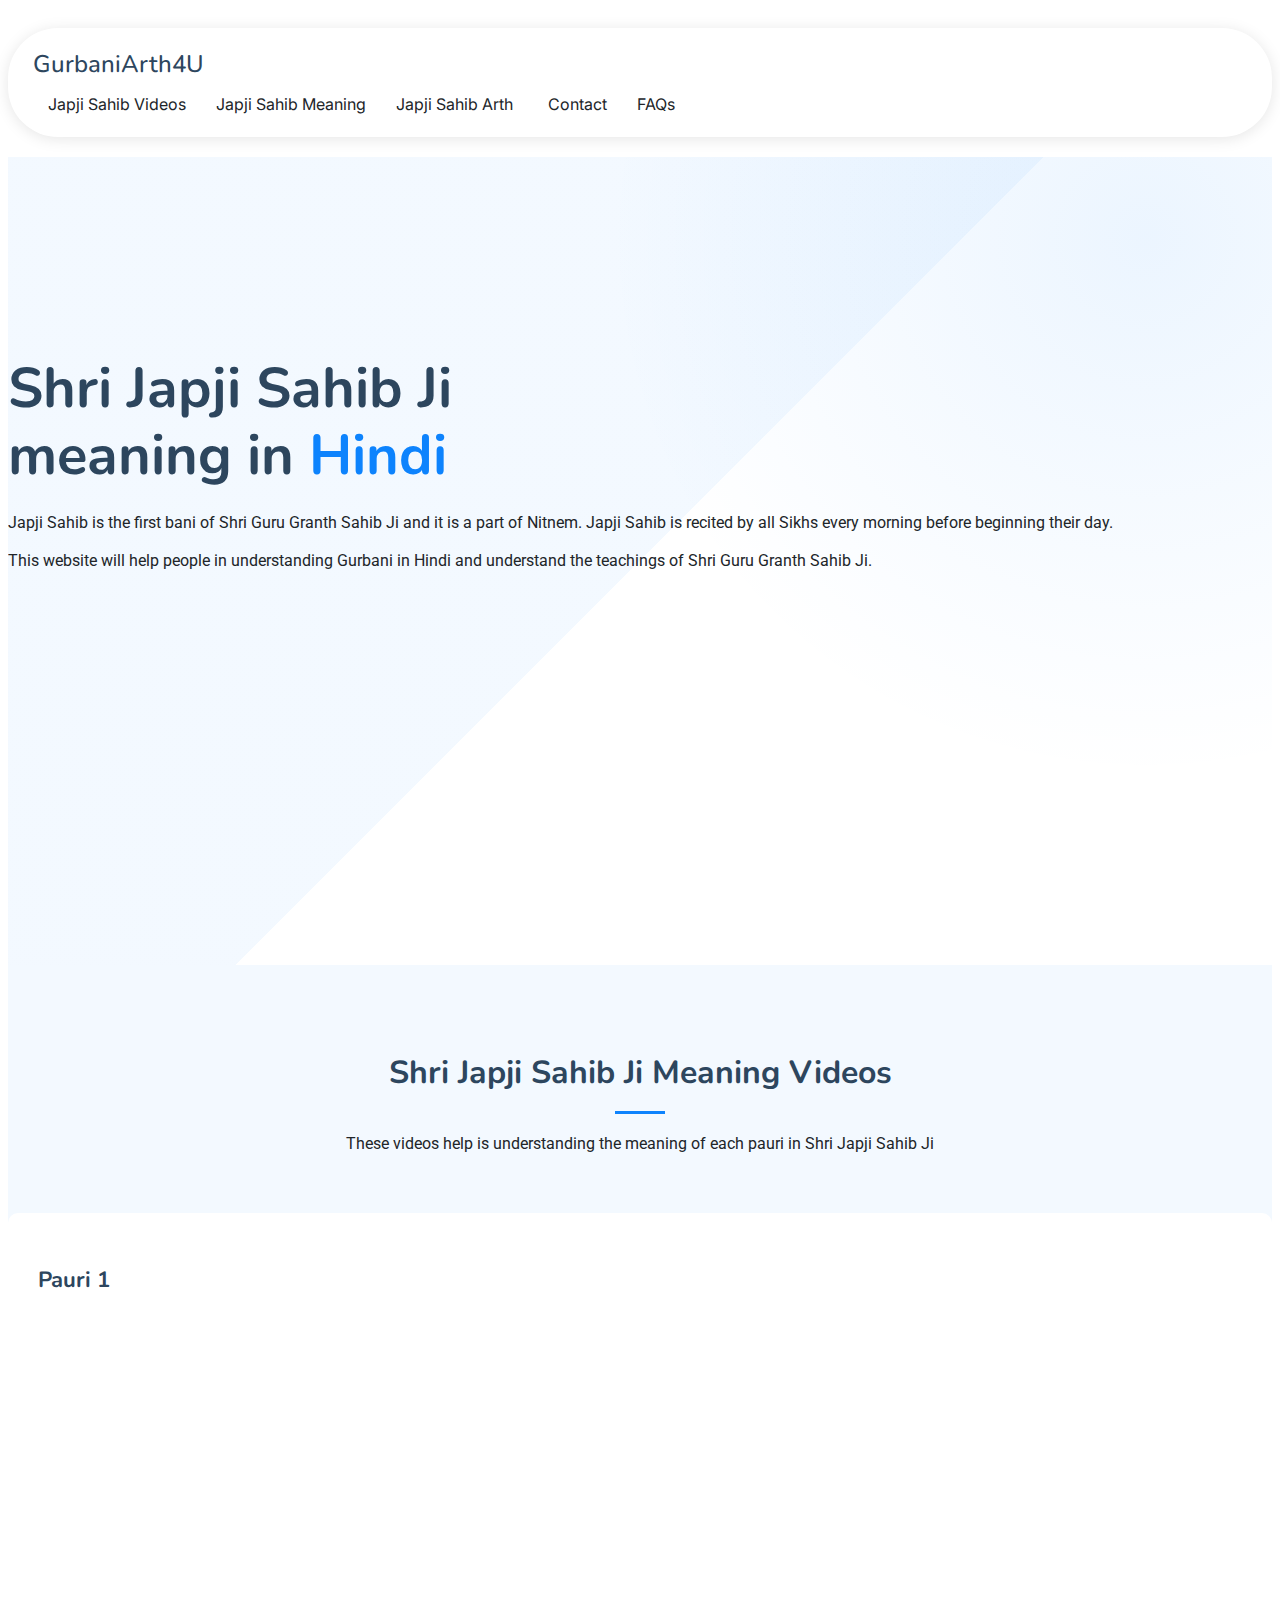
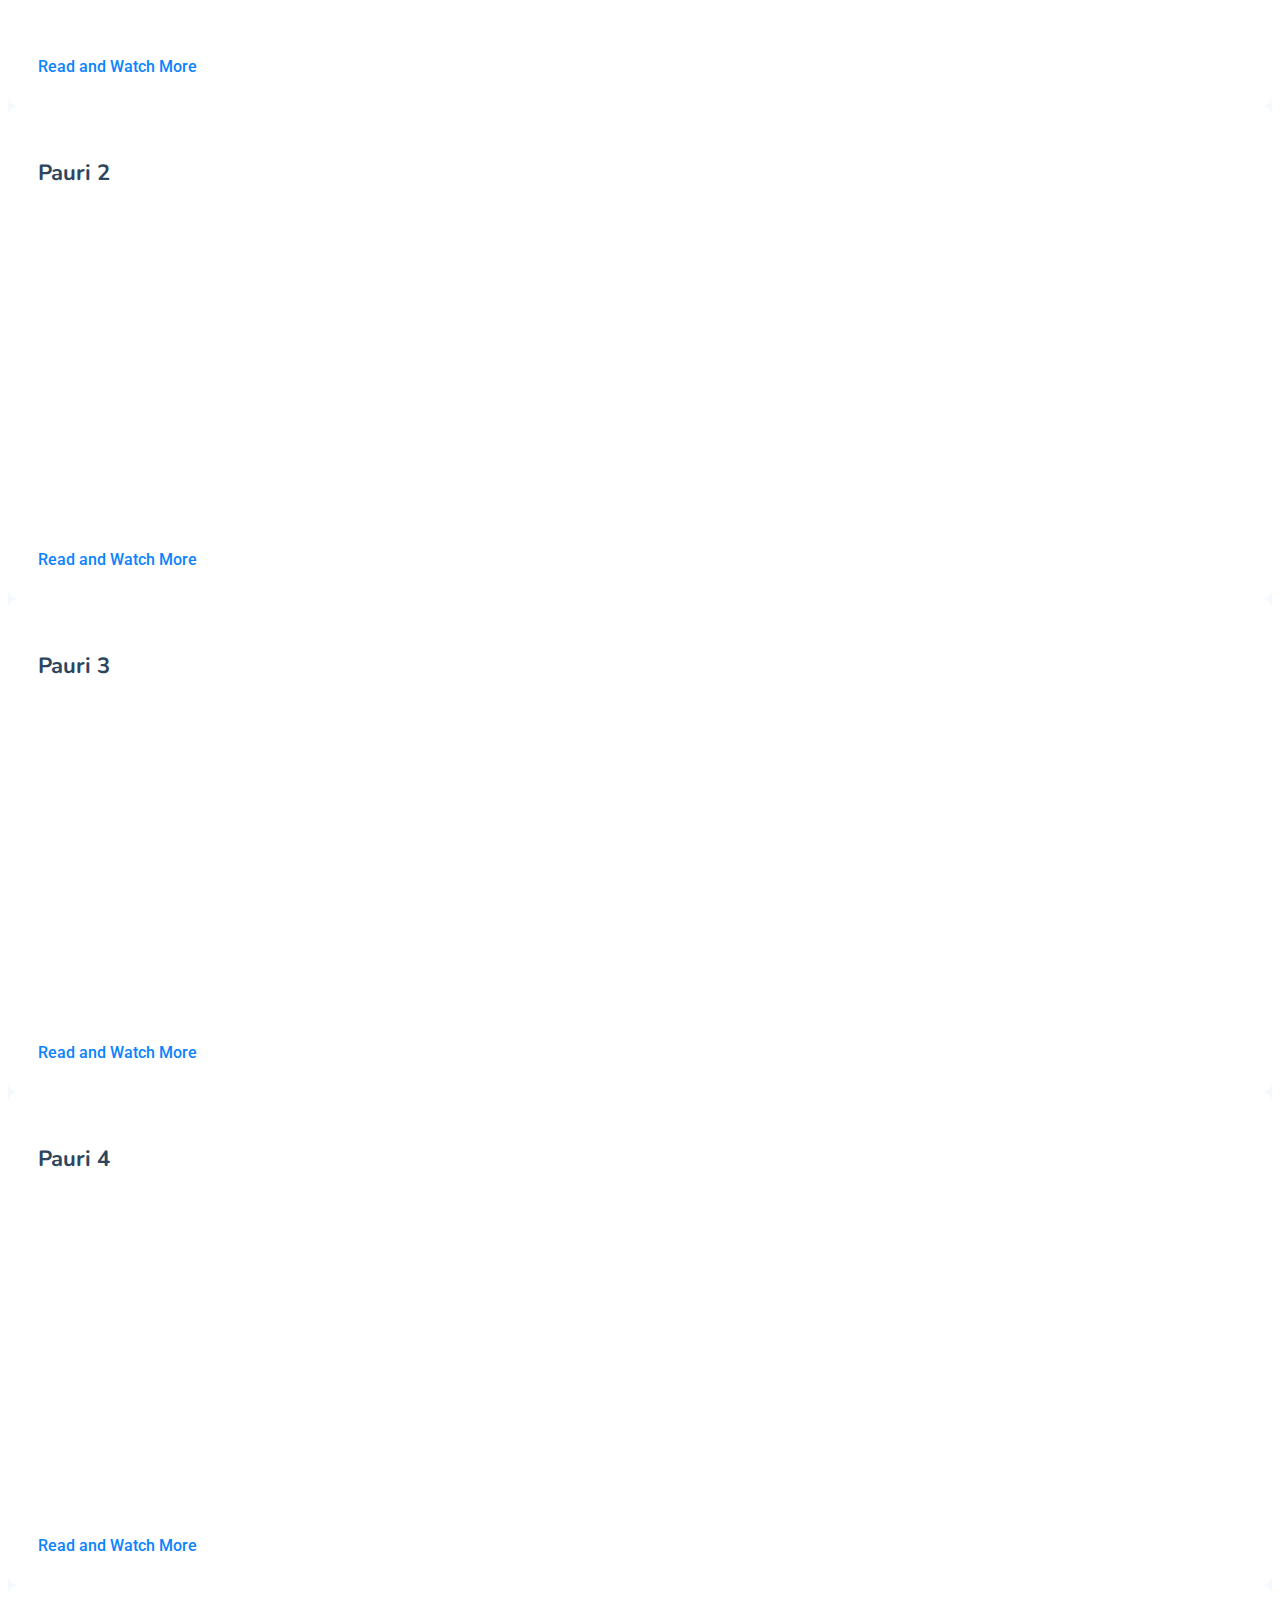
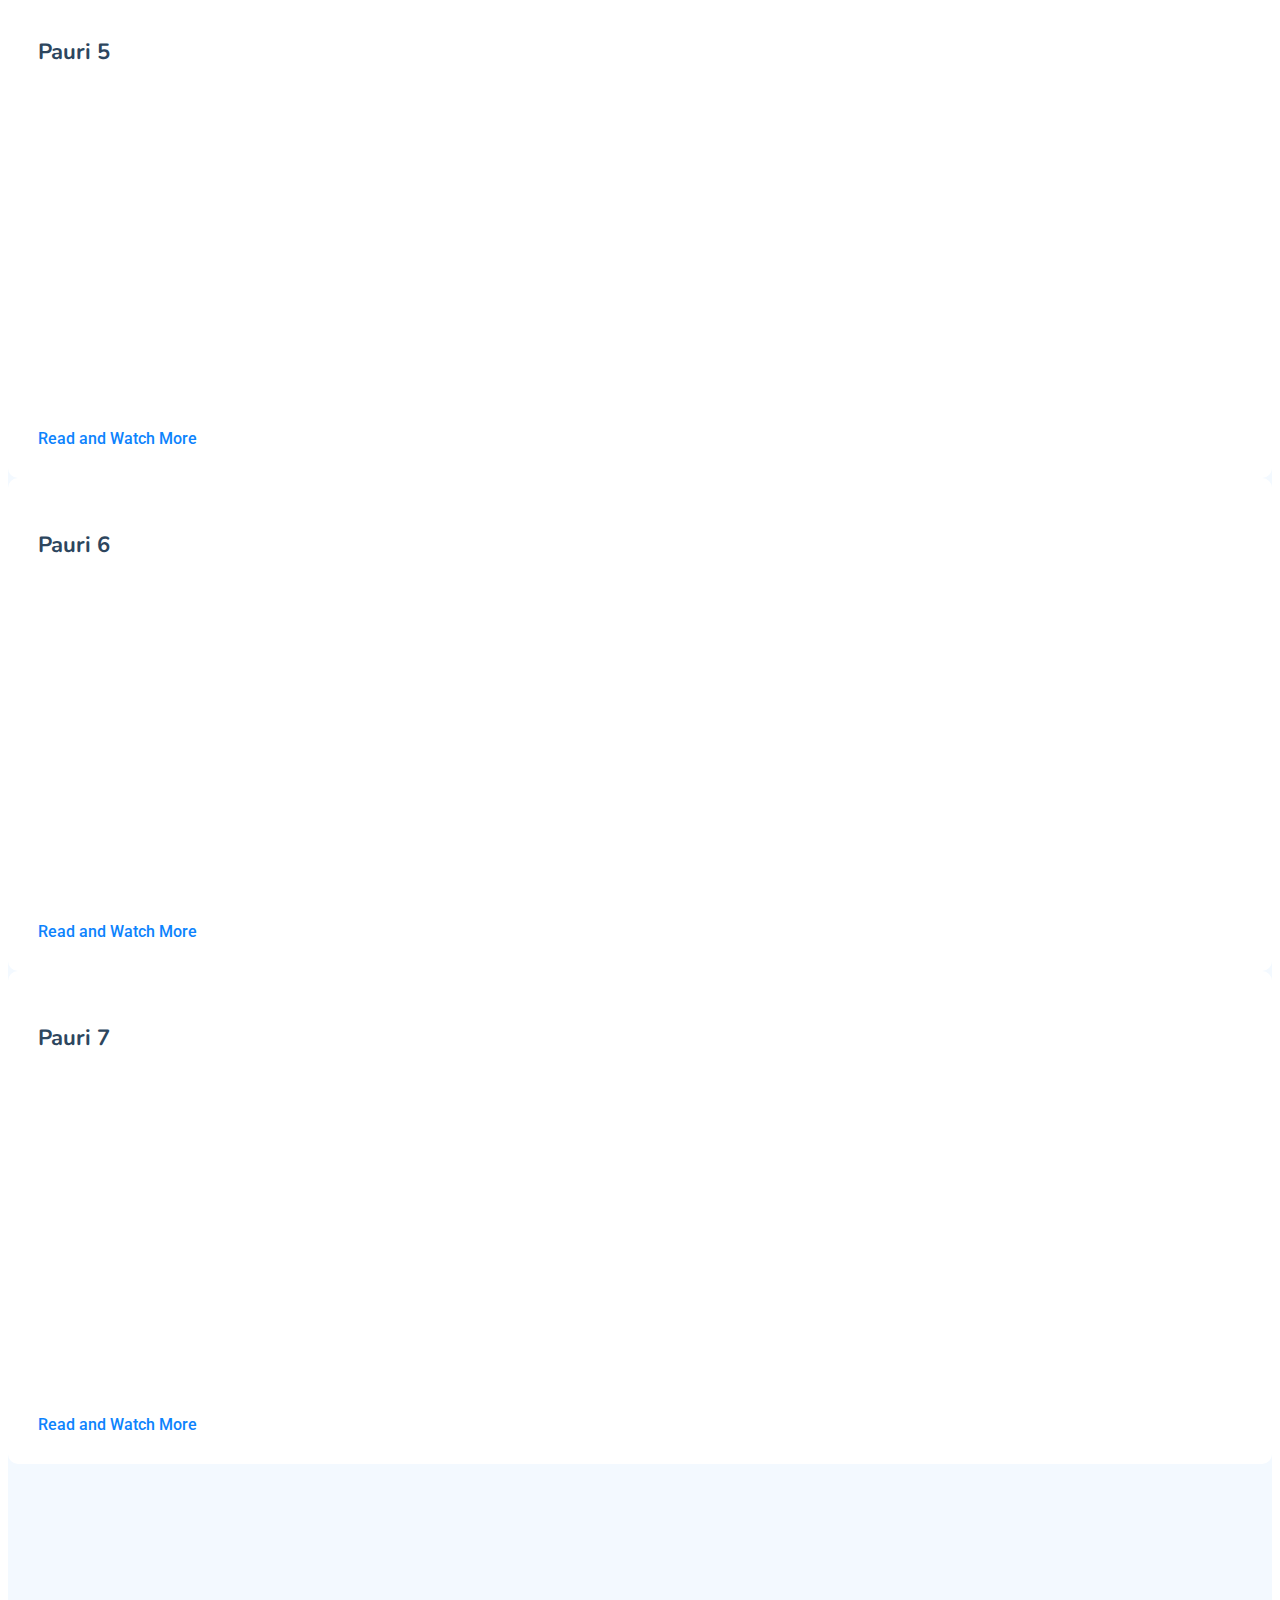
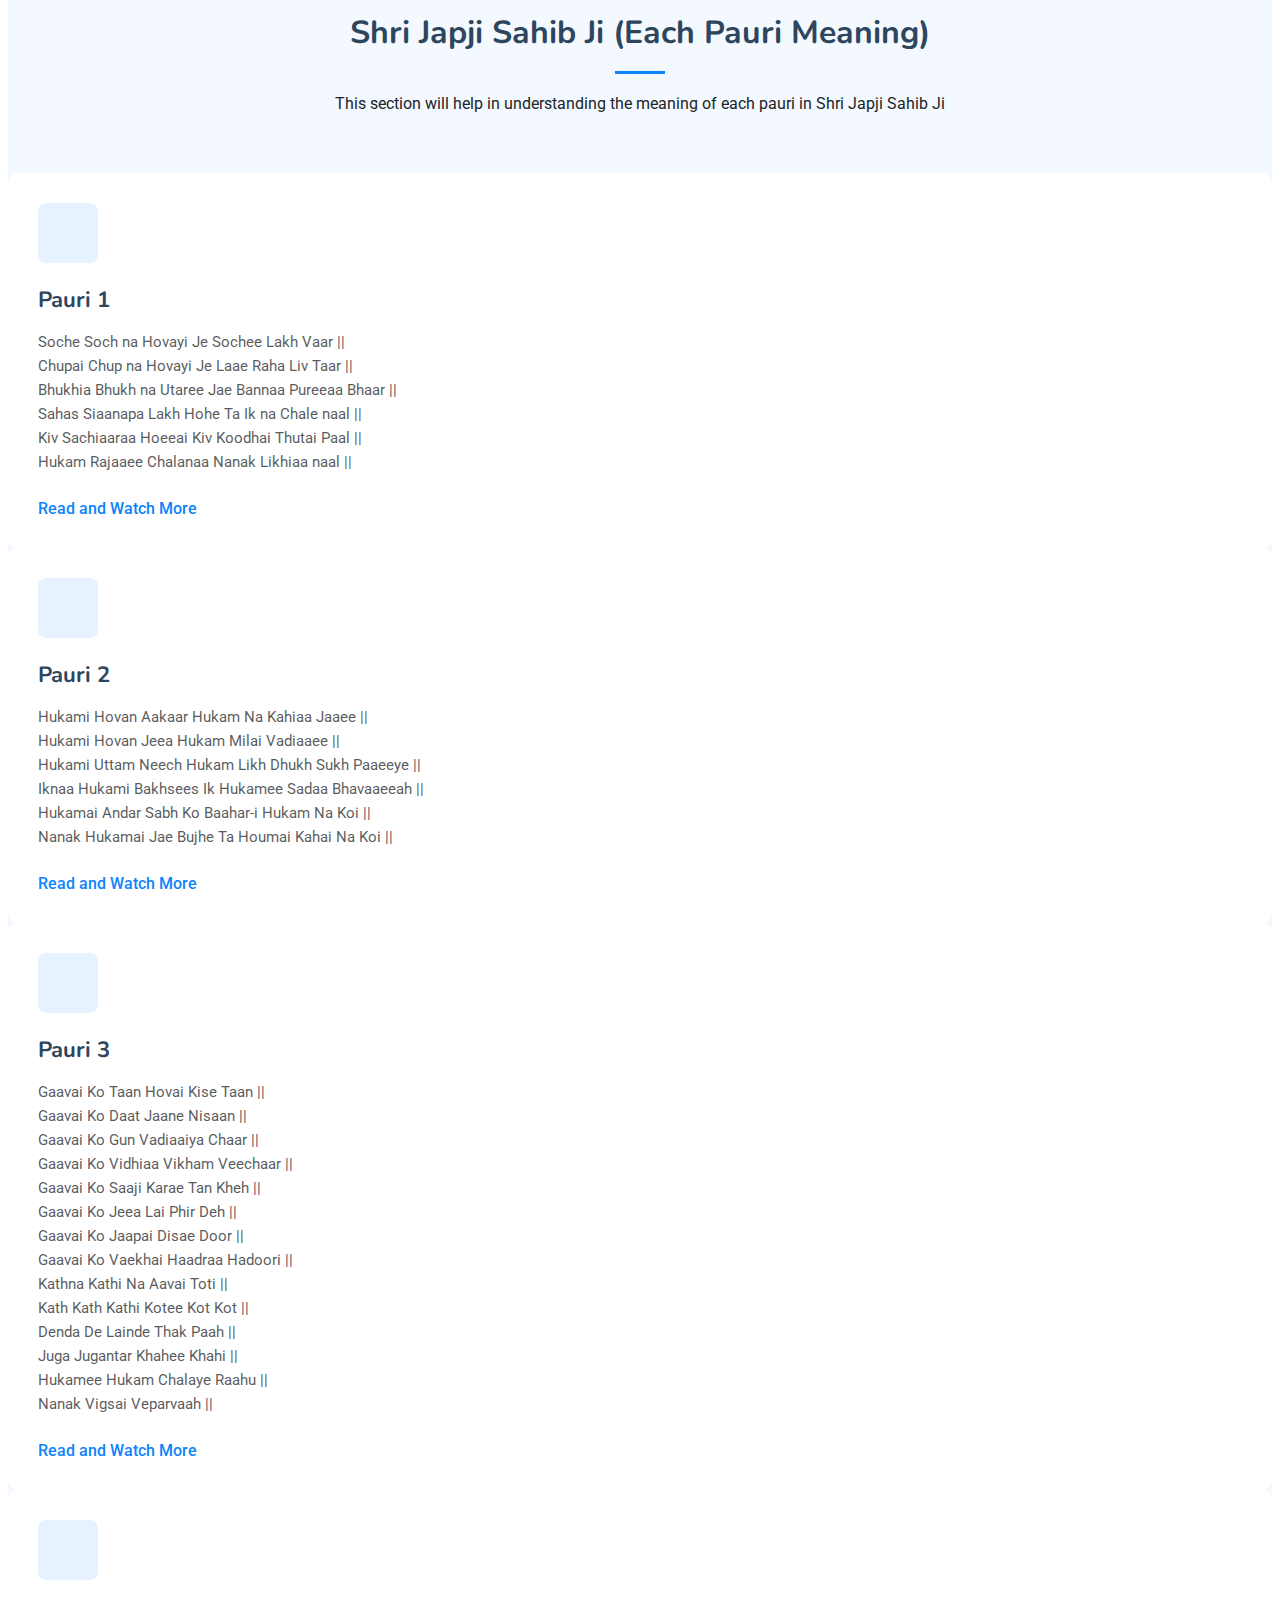
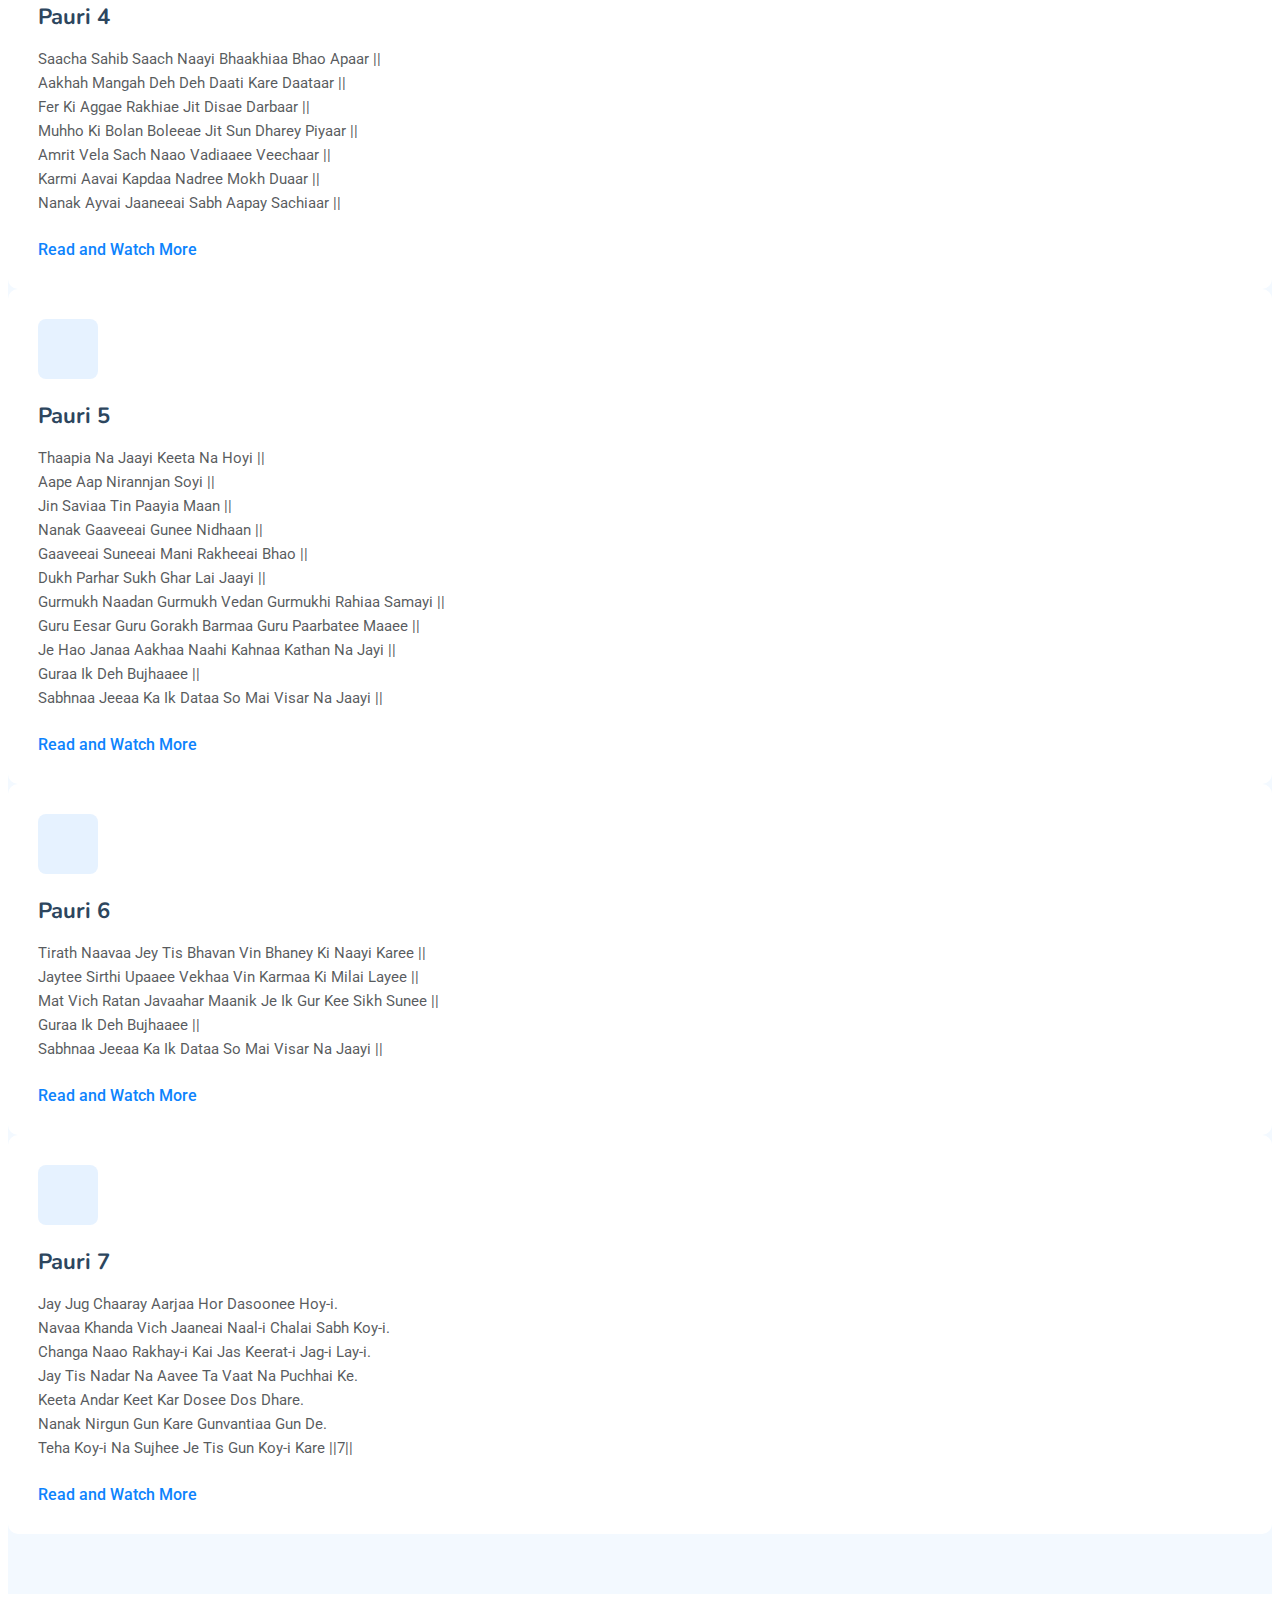
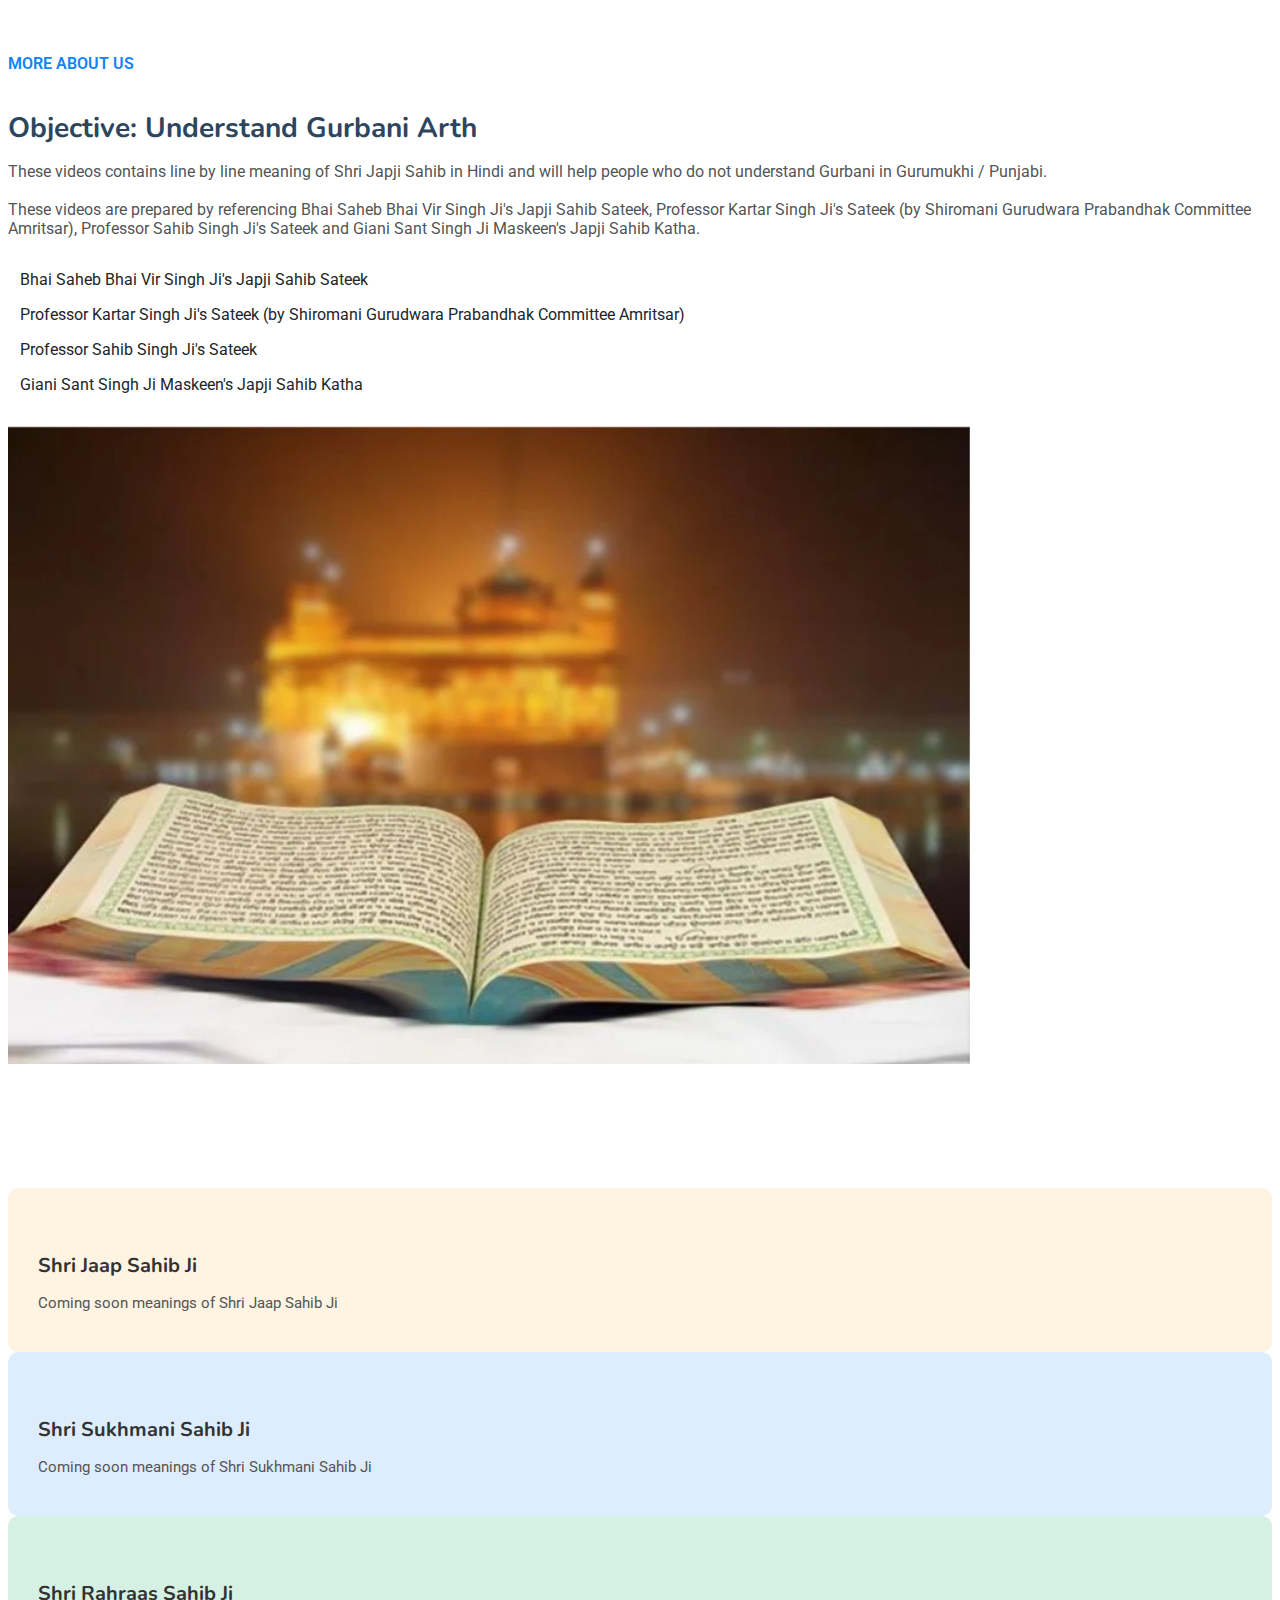
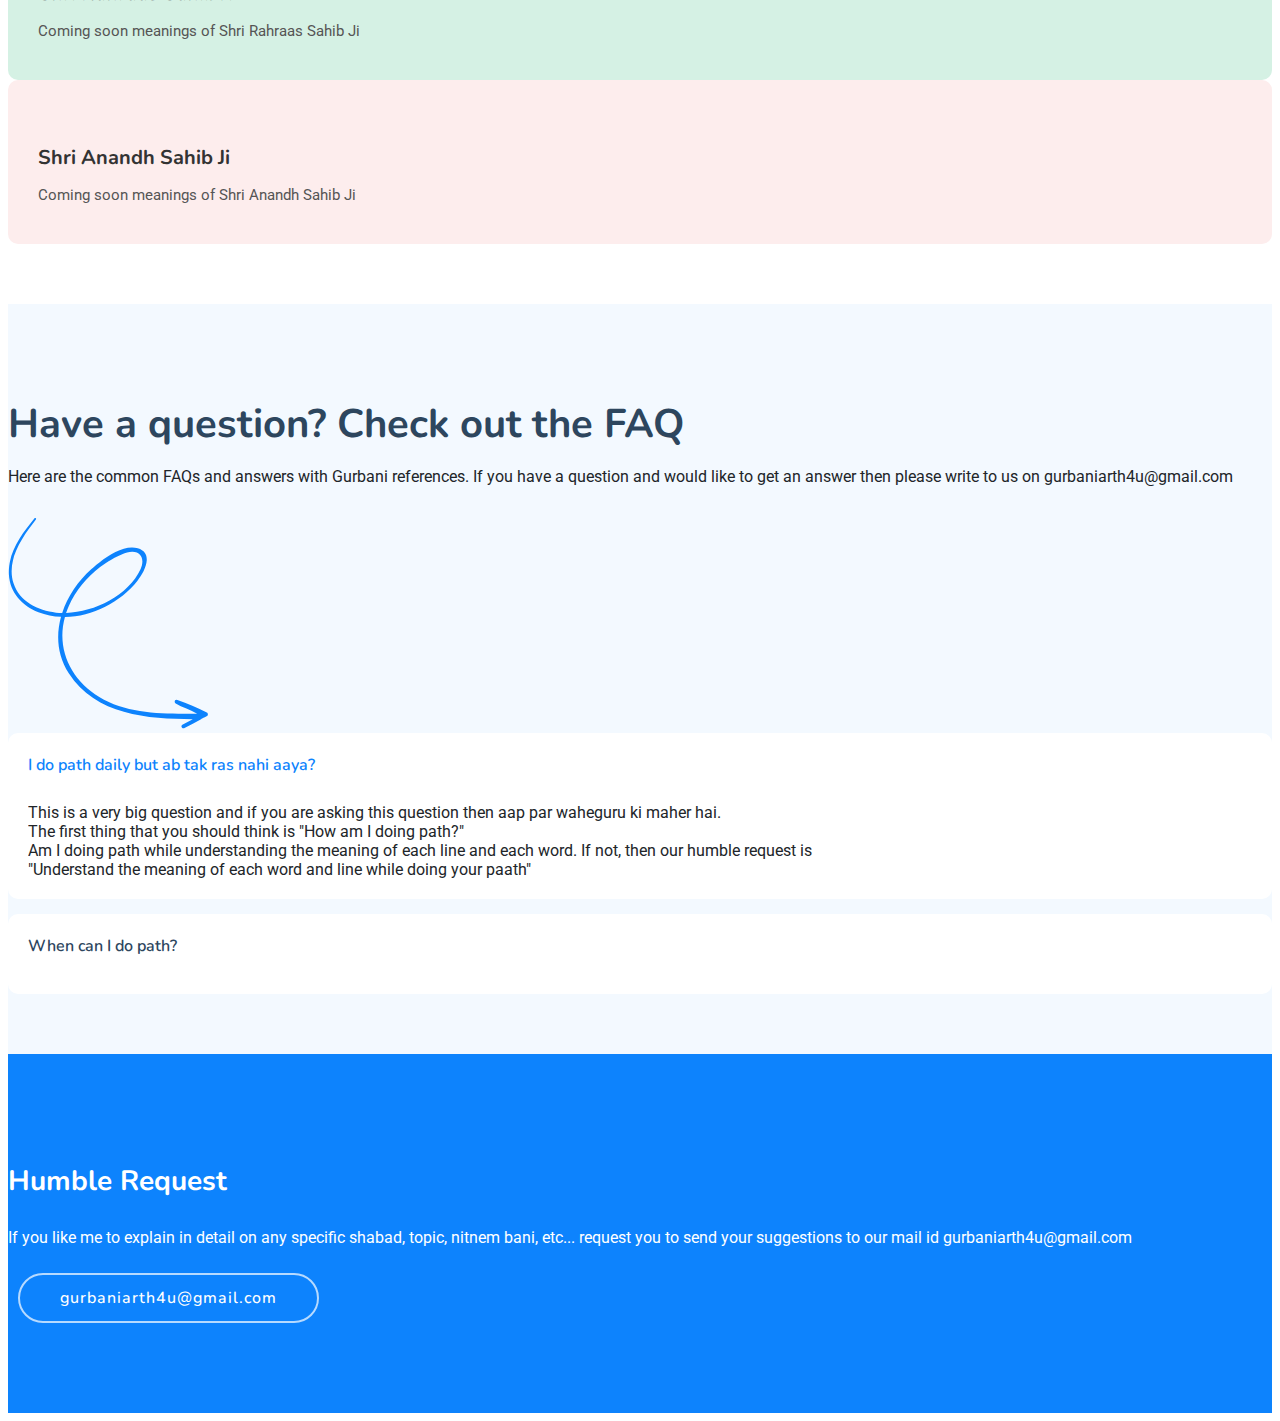
==== commit ad31721c: "added pauri2.html and updated index.html and pauri1.html" ====
--- a/index.html
+++ b/index.html
@@ -2,6 +2,16 @@
 <html lang="en">
 
 <head>
+  <!-- Google tag (gtag.js) -->
+<script async src="https://www.googletagmanager.com/gtag/js?id=G-1JYB1DGBPW"></script>
+<script>
+  window.dataLayer = window.dataLayer || [];
+  function gtag(){dataLayer.push(arguments);}
+  gtag('js', new Date());
+
+  gtag('config', 'G-1JYB1DGBPW');
+</script>
+
   <meta charset="utf-8">
   <meta content="width=device-width, initial-scale=1.0" name="viewport">
   <title>GurbaniArth4U - Understand Gurbani in Hindi</title>
@@ -68,7 +78,7 @@
                   <li><a href="#">Deep Dropdown 5</a></li> -->
                 </ul>
               </li>
-              <li><a href="#">Pauri 2</a></li>
+              <li><a href="./japjisahib/pauri2/pauri2.html">Pauri 2</a></li>
               <li><a href="#">Pauri 3</a></li>
               <li><a href="#">Pauri 4</a></li>
               <li><a href="#">Pauri 5</a></li>
@@ -237,7 +247,7 @@
                 <p>
                   <iframe width="560" height="315" src="https://www.youtube.com/embed/cHE_jkAgrPM?si=PgVfiSFKUzxnhwj9" title="YouTube video player" frameborder="0" allow="accelerometer; autoplay; clipboard-write; encrypted-media; gyroscope; picture-in-picture; web-share" referrerpolicy="strict-origin-when-cross-origin" allowfullscreen></iframe>
                 </p>
-                <a href="japjisahib/pauri2.html" class="read-more">Read and Watch More <i class="bi bi-arrow-right"></i></a>
+                <a href="./japjisahib/pauri2/pauri2.html" class="read-more">Read and Watch More <i class="bi bi-arrow-right"></i></a>
               </div>
             </div>
           </div><!-- End Service Card -->
@@ -304,6 +314,21 @@
           
           <!-- End Service Card -->
 
+          <div class="col-lg-6" data-aos="fade-up" data-aos-delay="400">
+            <div class="service-card d-flex">
+<!--               <div class="icon flex-shrink-0">
+                <i class="bi bi-clipboard-data"></i>
+              </div> -->
+              <div>
+                <h3>Pauri 7</h3>
+                <p>
+                  <iframe width="560" height="315" src="https://www.youtube.com/embed/pQppuhlsdcM?si=2yfhIrTaStq-iVju" title="YouTube video player" frameborder="0" allow="accelerometer; autoplay; clipboard-write; encrypted-media; gyroscope; picture-in-picture; web-share" referrerpolicy="strict-origin-when-cross-origin" allowfullscreen></iframe>
+                </p>
+                <a href="japjisahib/pauri7.html" class="read-more">Read and Watch More <i class="bi bi-arrow-right"></i></a>
+              </div>
+            </div>
+          </div>
+
         </div>
 
       </div>
@@ -358,7 +383,7 @@
                   Hukamai Andar Sabh Ko Baahar-i Hukam Na Koi ||<br>
                   Nanak Hukamai Jae Bujhe Ta Houmai Kahai Na Koi   ||
                 </p>
-                <a href="japjisahib/pauri2.html" class="read-more">Read and Watch More <i class="bi bi-arrow-right"></i></a>
+                <a href="./japjisahib/pauri2/pauri2.html" class="read-more">Read and Watch More <i class="bi bi-arrow-right"></i></a>
               </div>
             </div>
           </div><!-- End Service Card -->
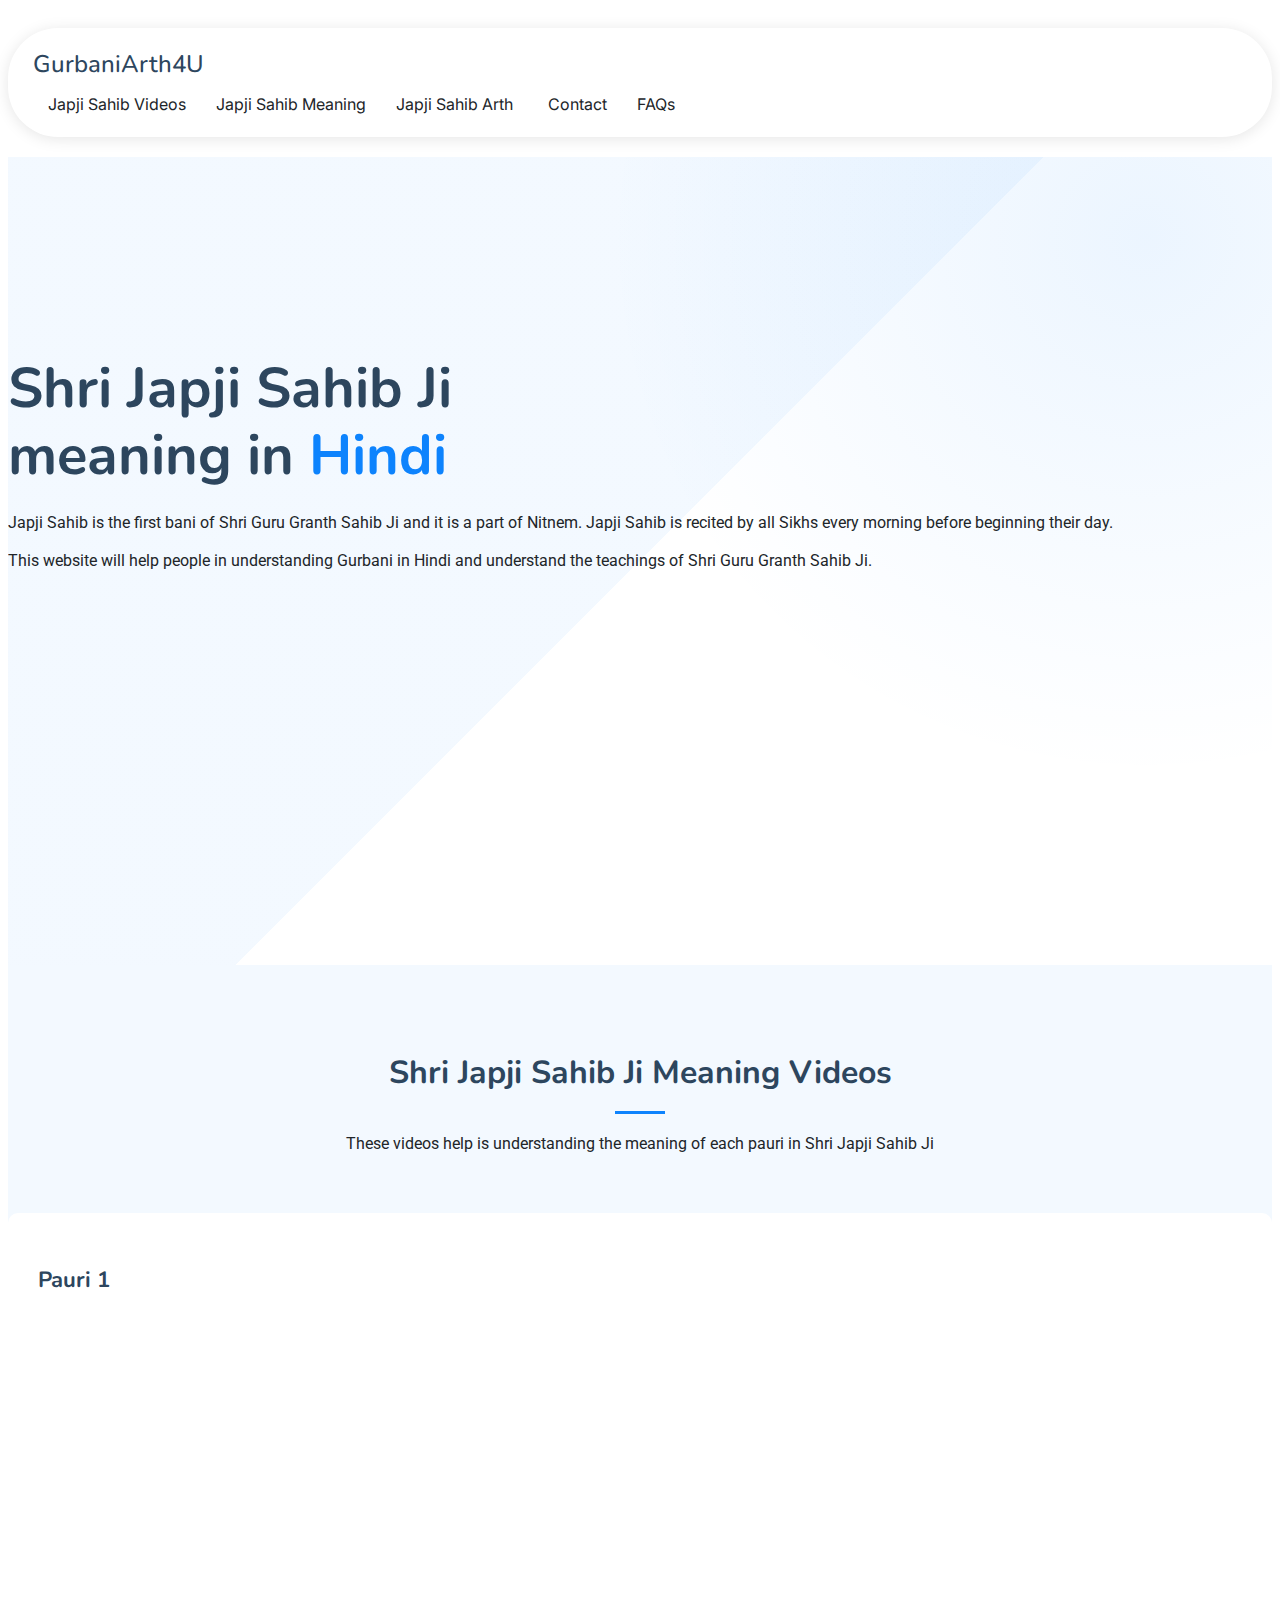
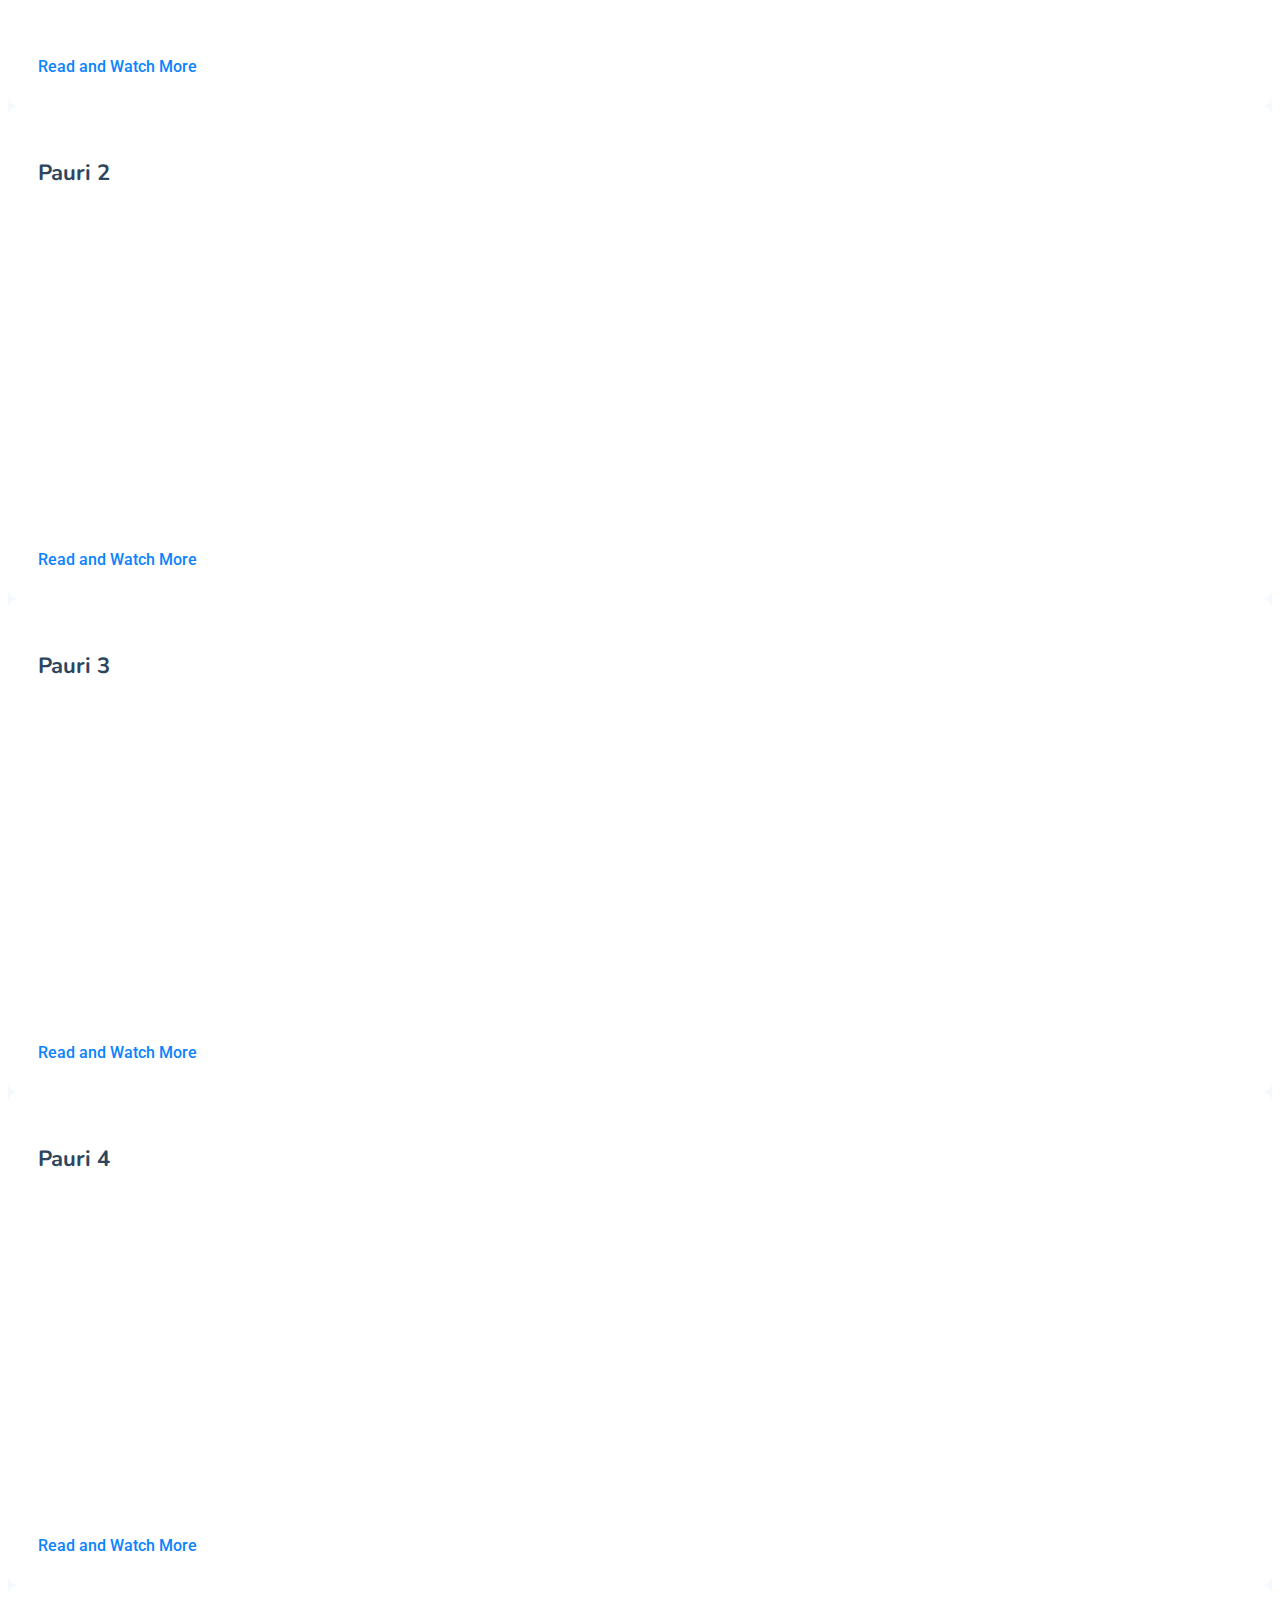
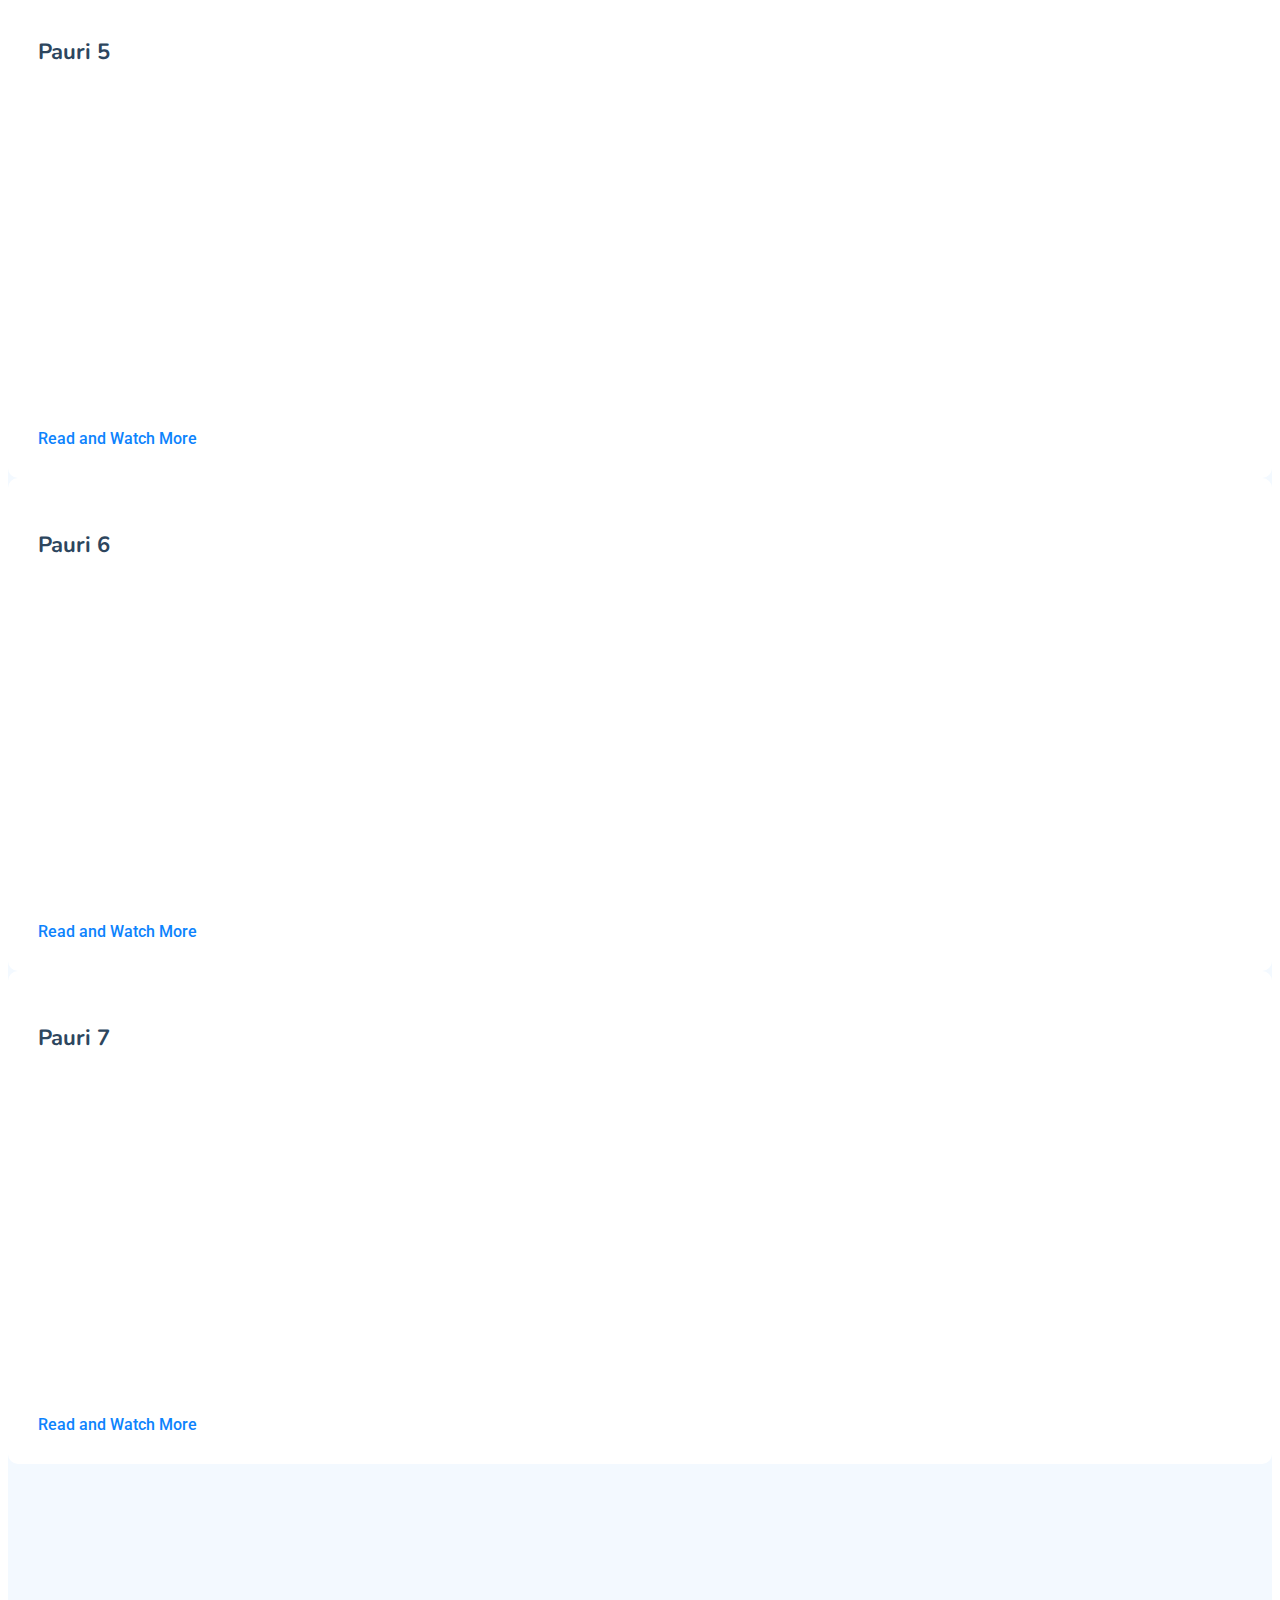
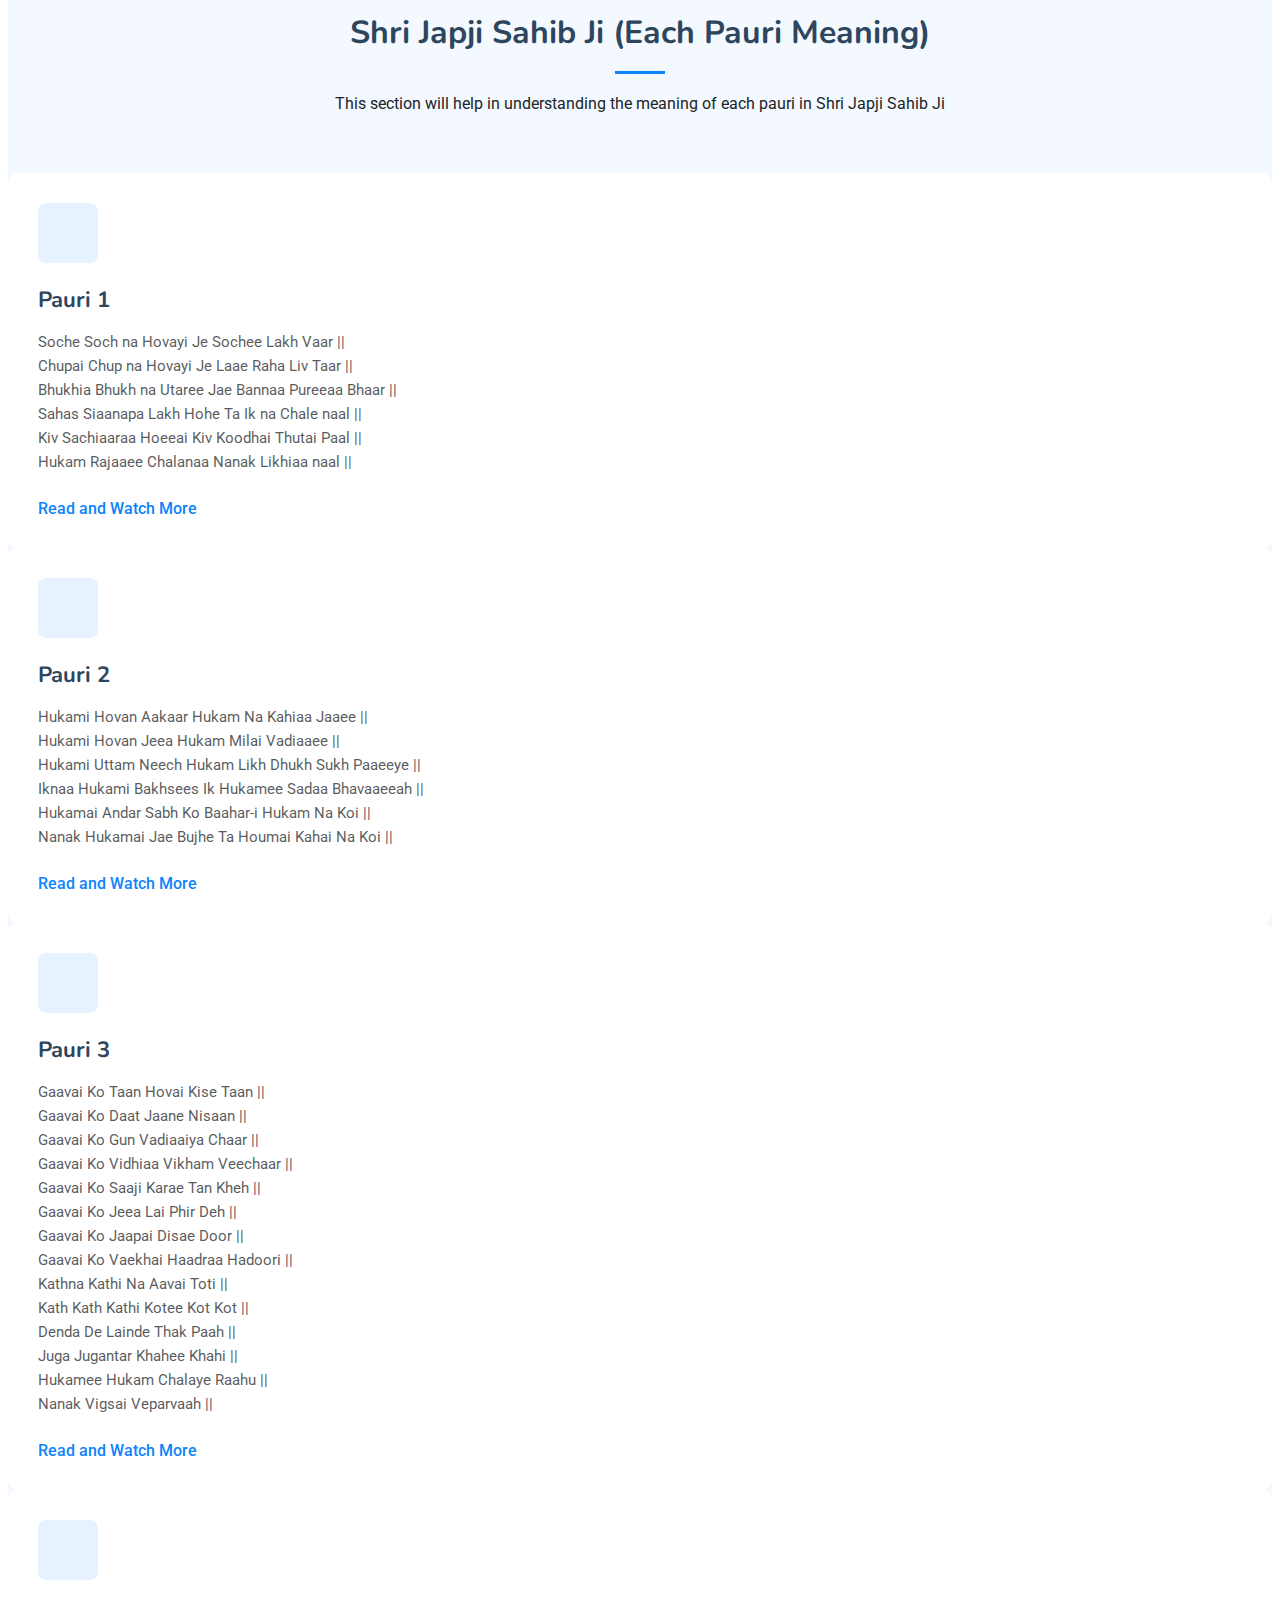
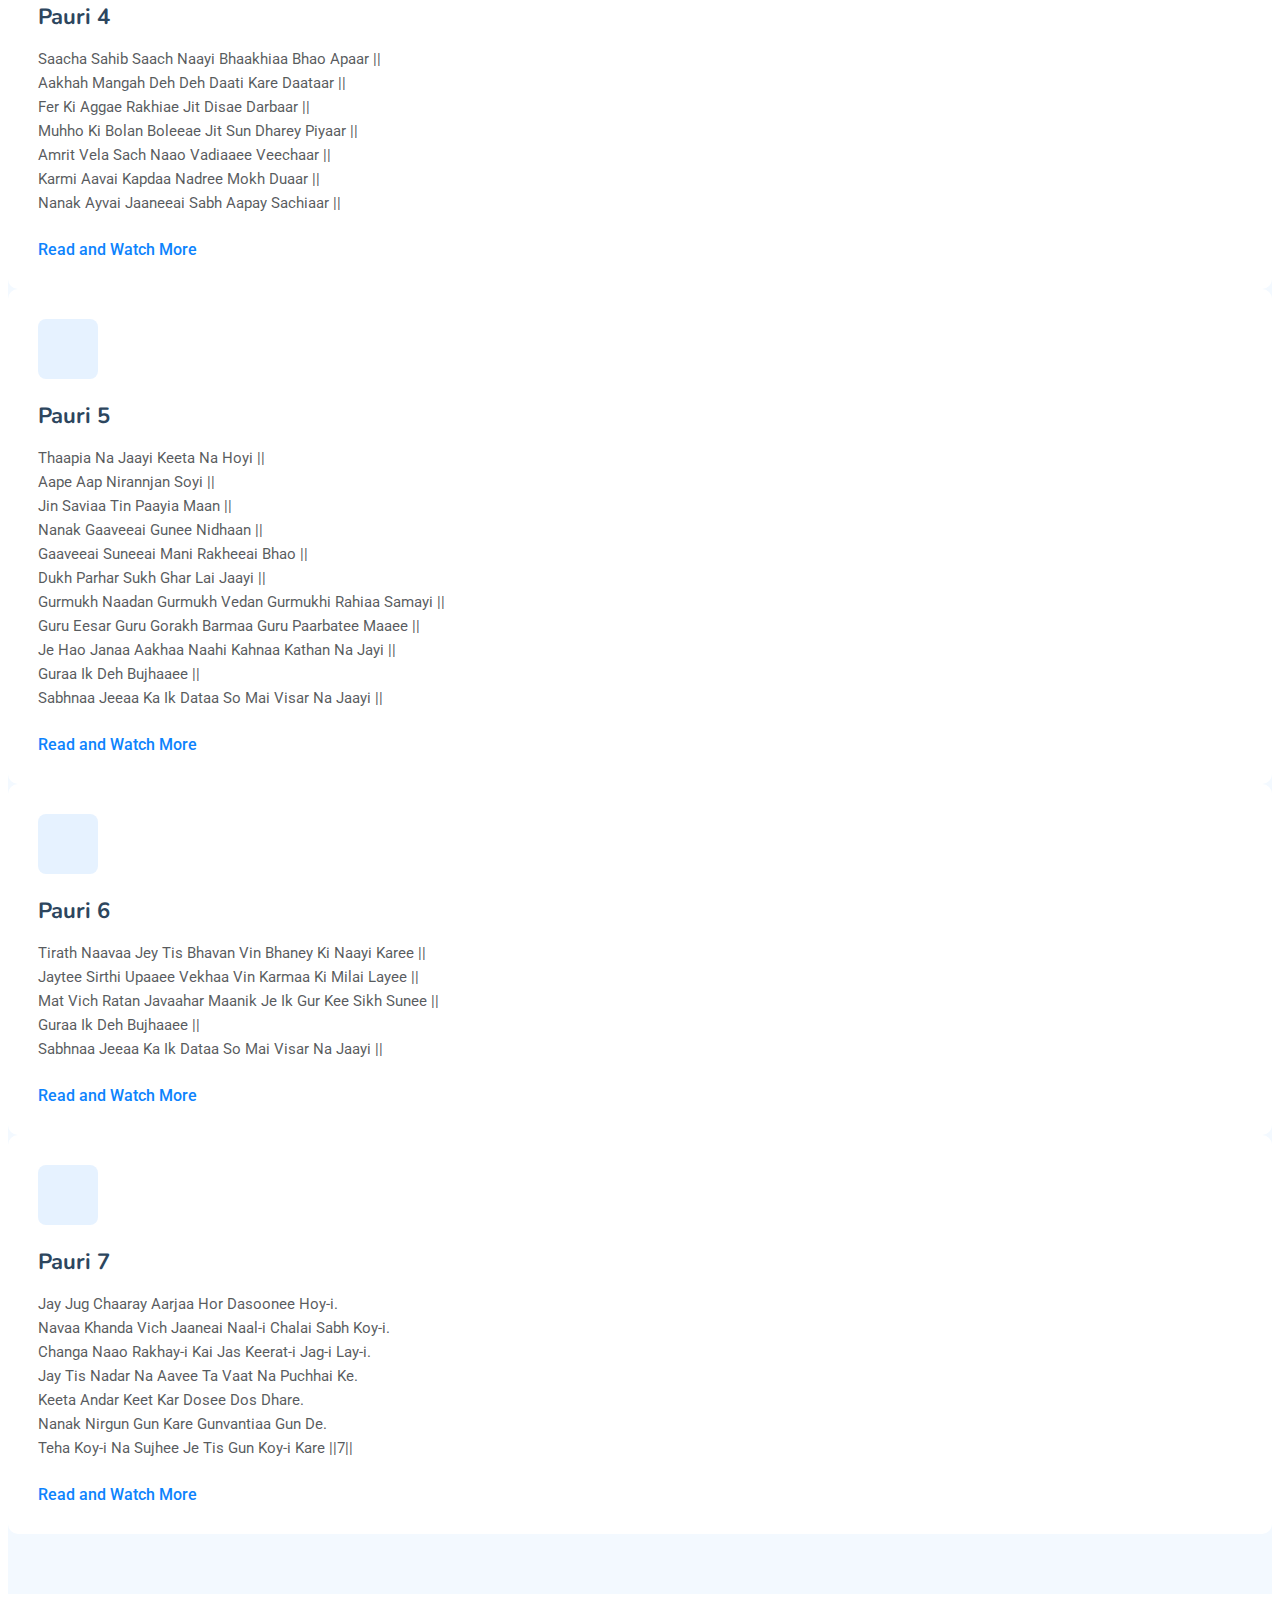
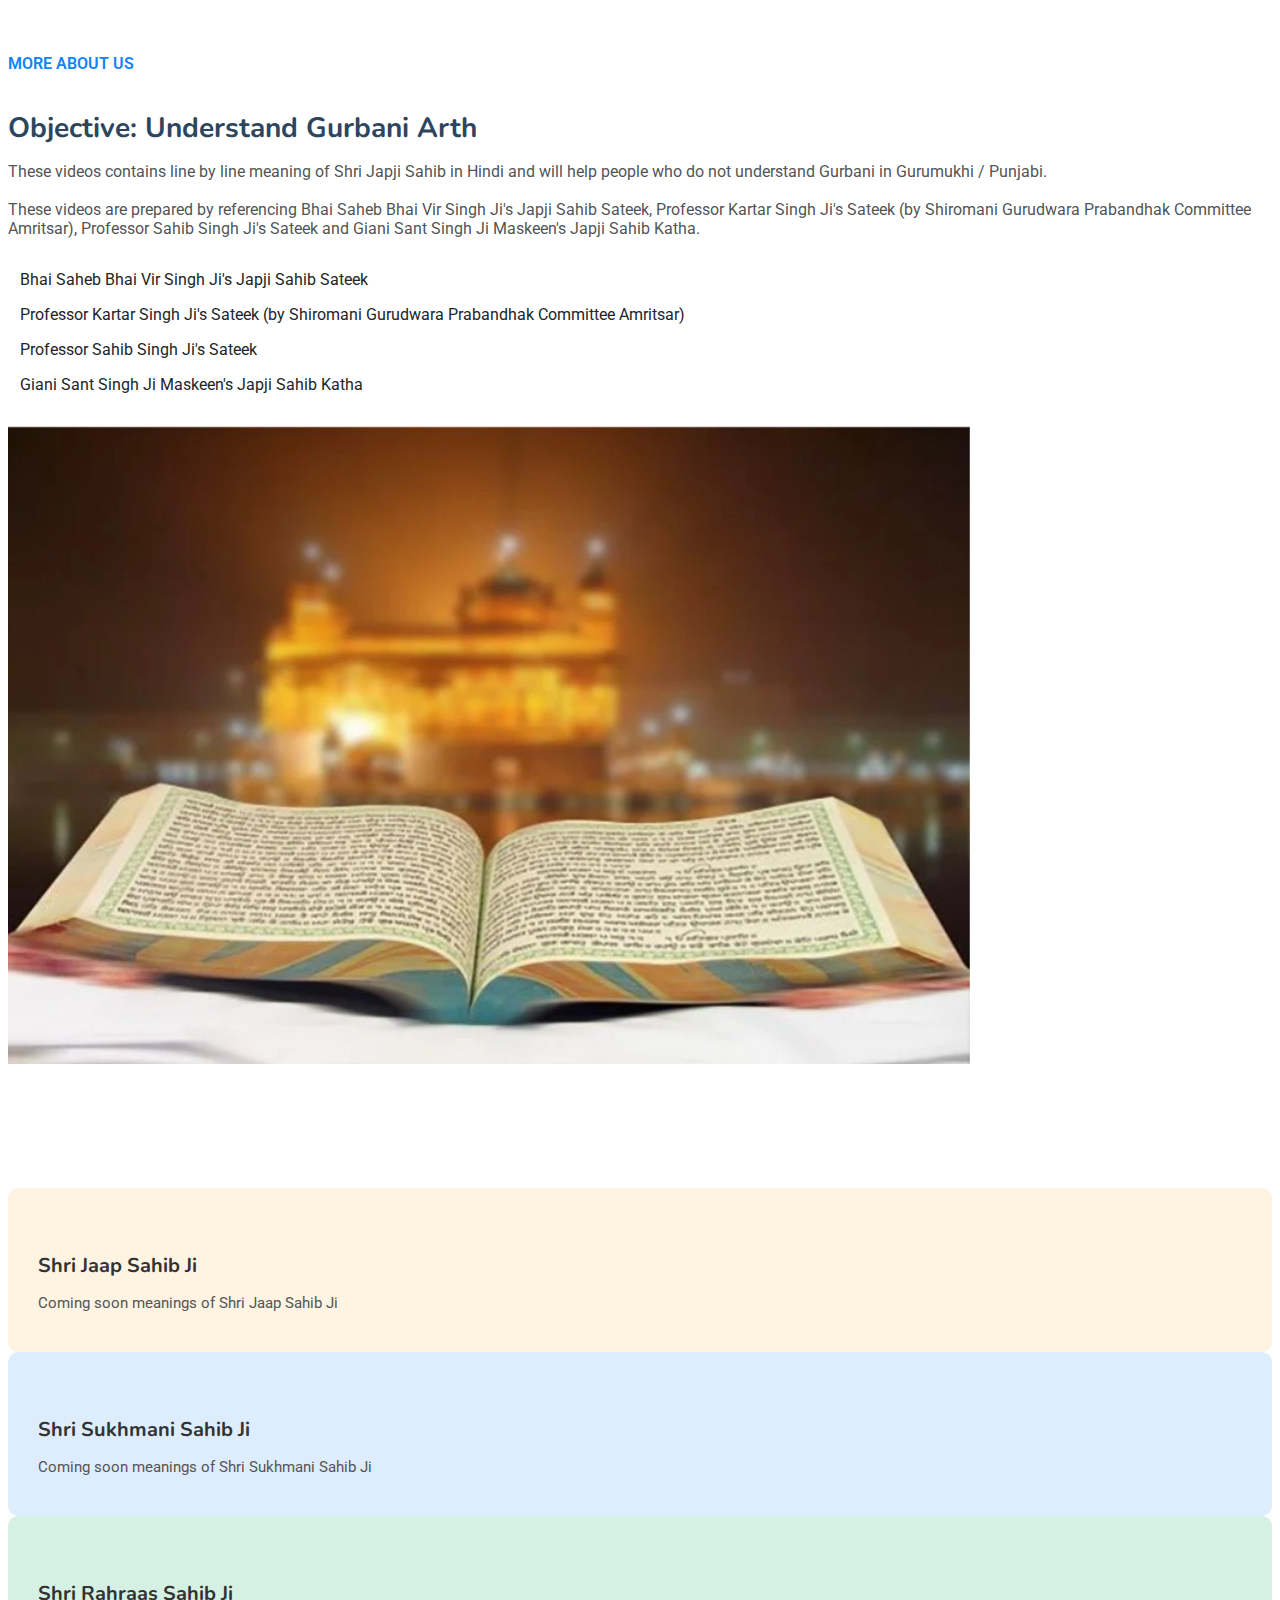
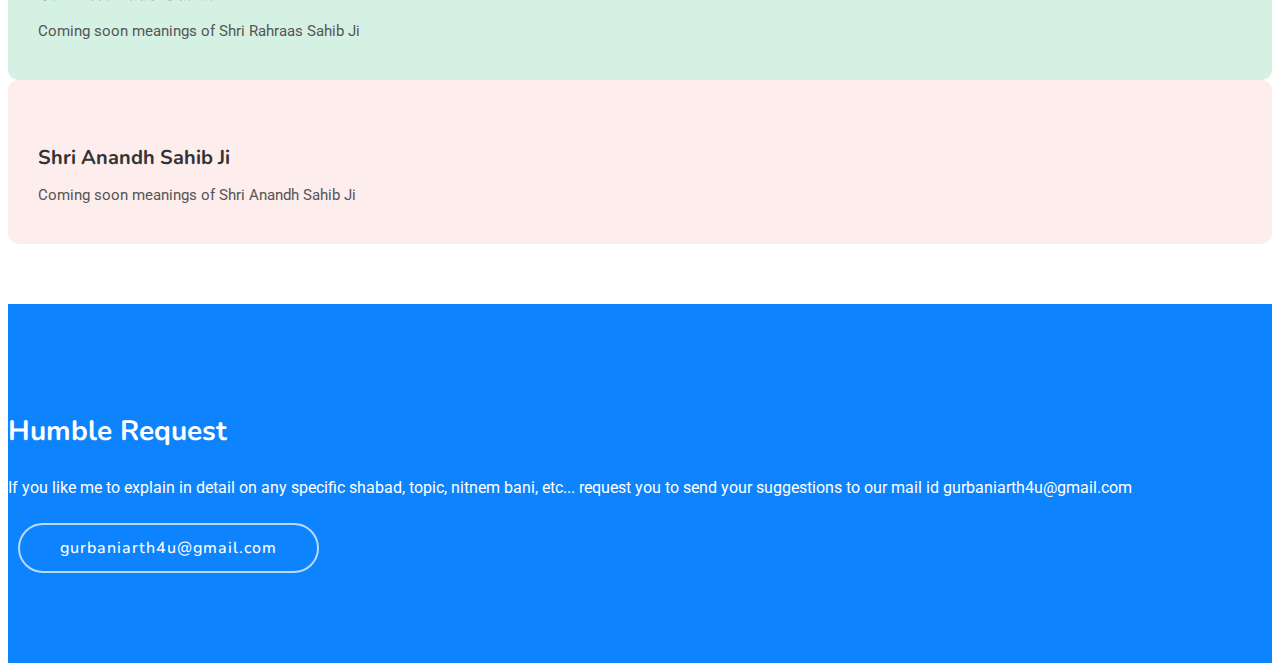
==== commit 8de5b1ae: "commented FAQs" ====
--- a/index.html
+++ b/index.html
@@ -1110,7 +1110,7 @@
 
 
     <!-- Faq Section -->
-    <section class="faq-9 faq section light-background" id="faq">
+    <!-- <section class="faq-9 faq section light-background" id="faq">
 
       <div class="container">
         <div class="row">
@@ -1143,7 +1143,7 @@
                   </p>
                 </div>
                 <i class="faq-toggle bi bi-chevron-right"></i>
-              </div><!-- End Faq item-->
+              </div> 
 
               <div class="faq-item">
                 <h3>When can I do path?</h3>
@@ -1154,50 +1154,15 @@
                   </p>
                 </div>
                 <i class="faq-toggle bi bi-chevron-right"></i>
-              </div><!-- End Faq item-->
-
-<!--               <div class="faq-item">
-                <h3>Dolor sit amet consectetur adipiscing elit pellentesque?</h3>
-                <div class="faq-content">
-                  <p>Eleifend mi in nulla posuere sollicitudin aliquam ultrices sagittis orci. Faucibus pulvinar elementum integer enim. Sem nulla pharetra diam sit amet nisl suscipit. Rutrum tellus pellentesque eu tincidunt. Lectus urna duis convallis convallis tellus. Urna molestie at elementum eu facilisis sed odio morbi quis</p>
-                </div>
-                <i class="faq-toggle bi bi-chevron-right"></i>
-              </div> -->
-              <!-- End Faq item-->
-
-<!--               <div class="faq-item">
-                <h3>Ac odio tempor orci dapibus. Aliquam eleifend mi in nulla?</h3>
-                <div class="faq-content">
-                  <p>Dolor sit amet consectetur adipiscing elit pellentesque habitant morbi. Id interdum velit laoreet id donec ultrices. Fringilla phasellus faucibus scelerisque eleifend donec pretium. Est pellentesque elit ullamcorper dignissim. Mauris ultrices eros in cursus turpis massa tincidunt dui.</p>
-                </div>
-                <i class="faq-toggle bi bi-chevron-right"></i>
-              </div> -->
-              <!-- End Faq item-->
-
-<!--               <div class="faq-item">
-                <h3>Tempus quam pellentesque nec nam aliquam sem et tortor?</h3>
-                <div class="faq-content">
-                  <p>Molestie a iaculis at erat pellentesque adipiscing commodo. Dignissim suspendisse in est ante in. Nunc vel risus commodo viverra maecenas accumsan. Sit amet nisl suscipit adipiscing bibendum est. Purus gravida quis blandit turpis cursus in</p>
-                </div>
-                <i class="faq-toggle bi bi-chevron-right"></i>
-              </div> -->
-              <!-- End Faq item-->
-
-<!--               <div class="faq-item">
-                <h3>Perspiciatis quod quo quos nulla quo illum ullam?</h3>
-                <div class="faq-content">
-                  <p>Enim ea facilis quaerat voluptas quidem et dolorem. Quis et consequatur non sed in suscipit sequi. Distinctio ipsam dolore et.</p>
-                </div>
-                <i class="faq-toggle bi bi-chevron-right"></i>
-              </div> -->
-              <!-- End Faq item-->
-
-            </div>
-          </div>
-
-        </div>
-      </div>
-    </section><!-- /Faq Section -->
+              </div> 
+            </div>
+          </div>
+
+        </div>
+      </div>
+    </section> -->
+    
+    <!-- /Faq Section -->
 
     <!-- Call To Action 2 Section -->
     <section id="contact" class="call-to-action-2 section dark-background">
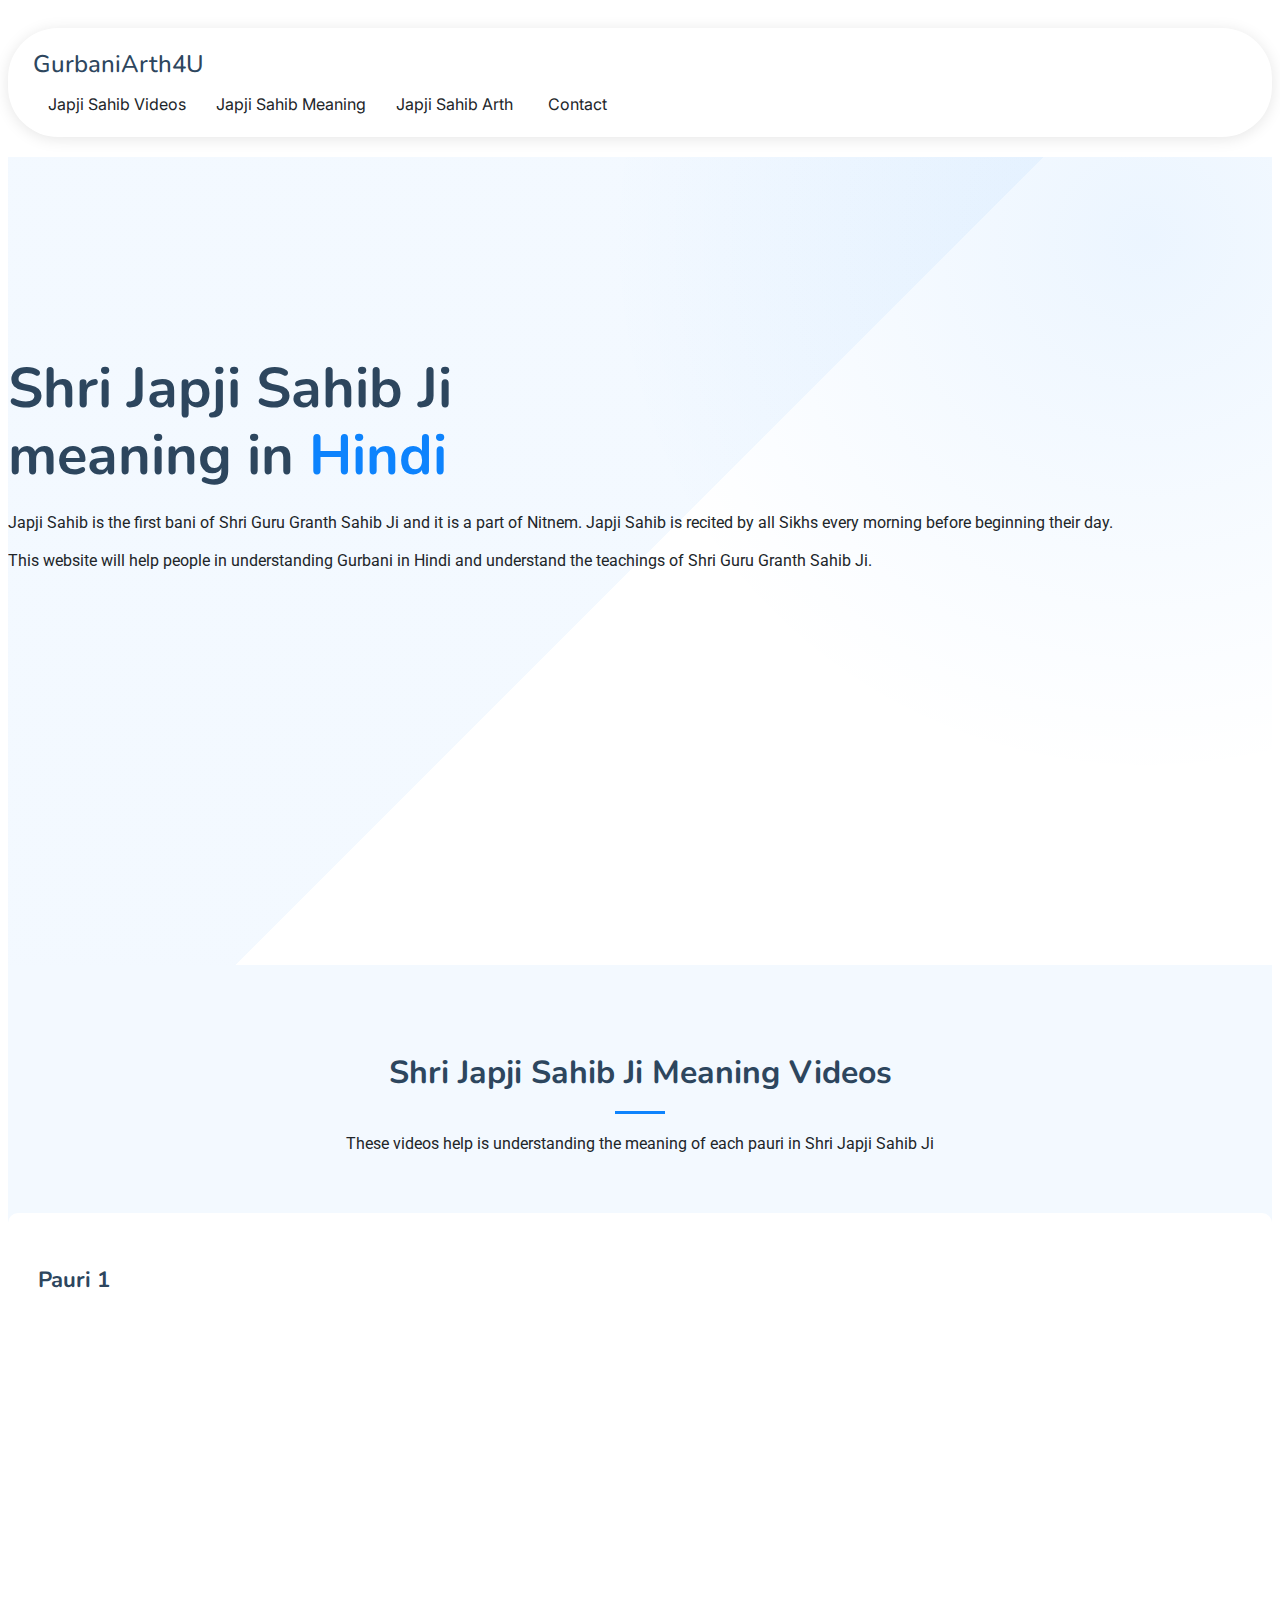
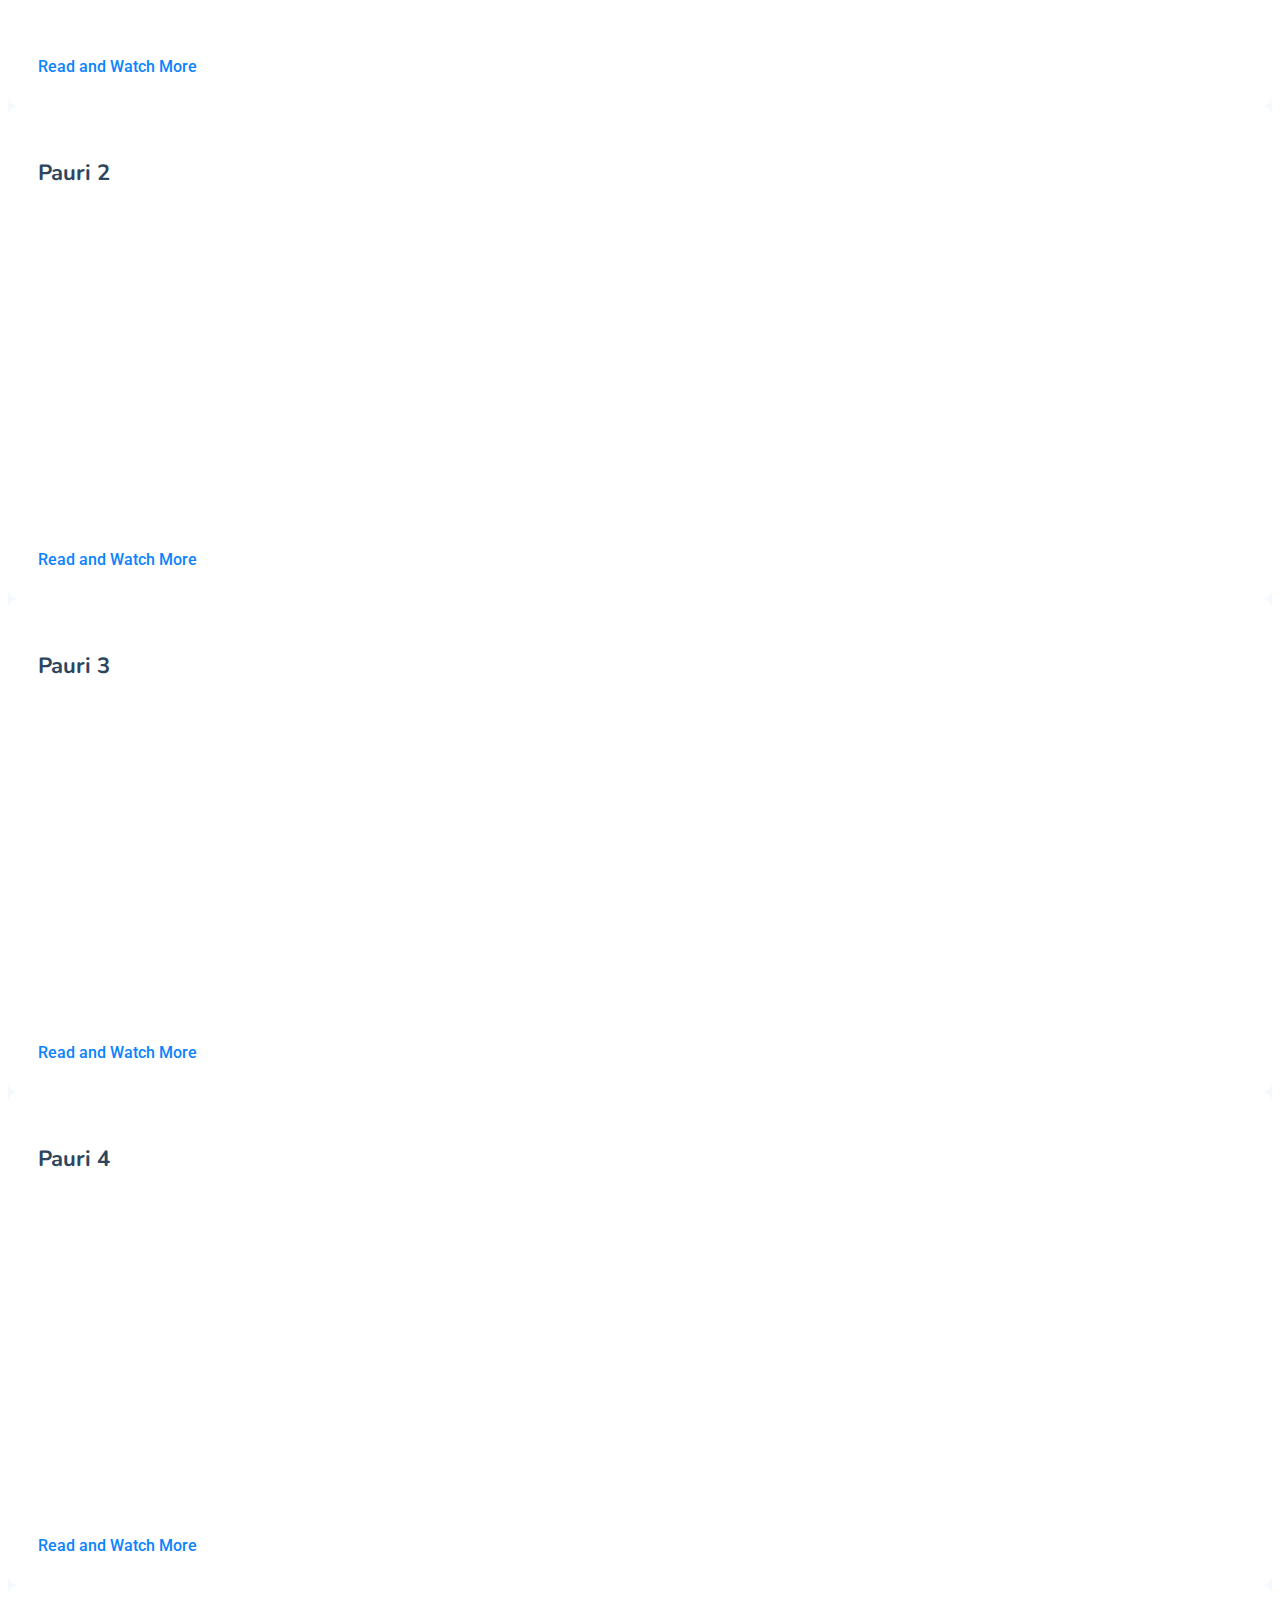
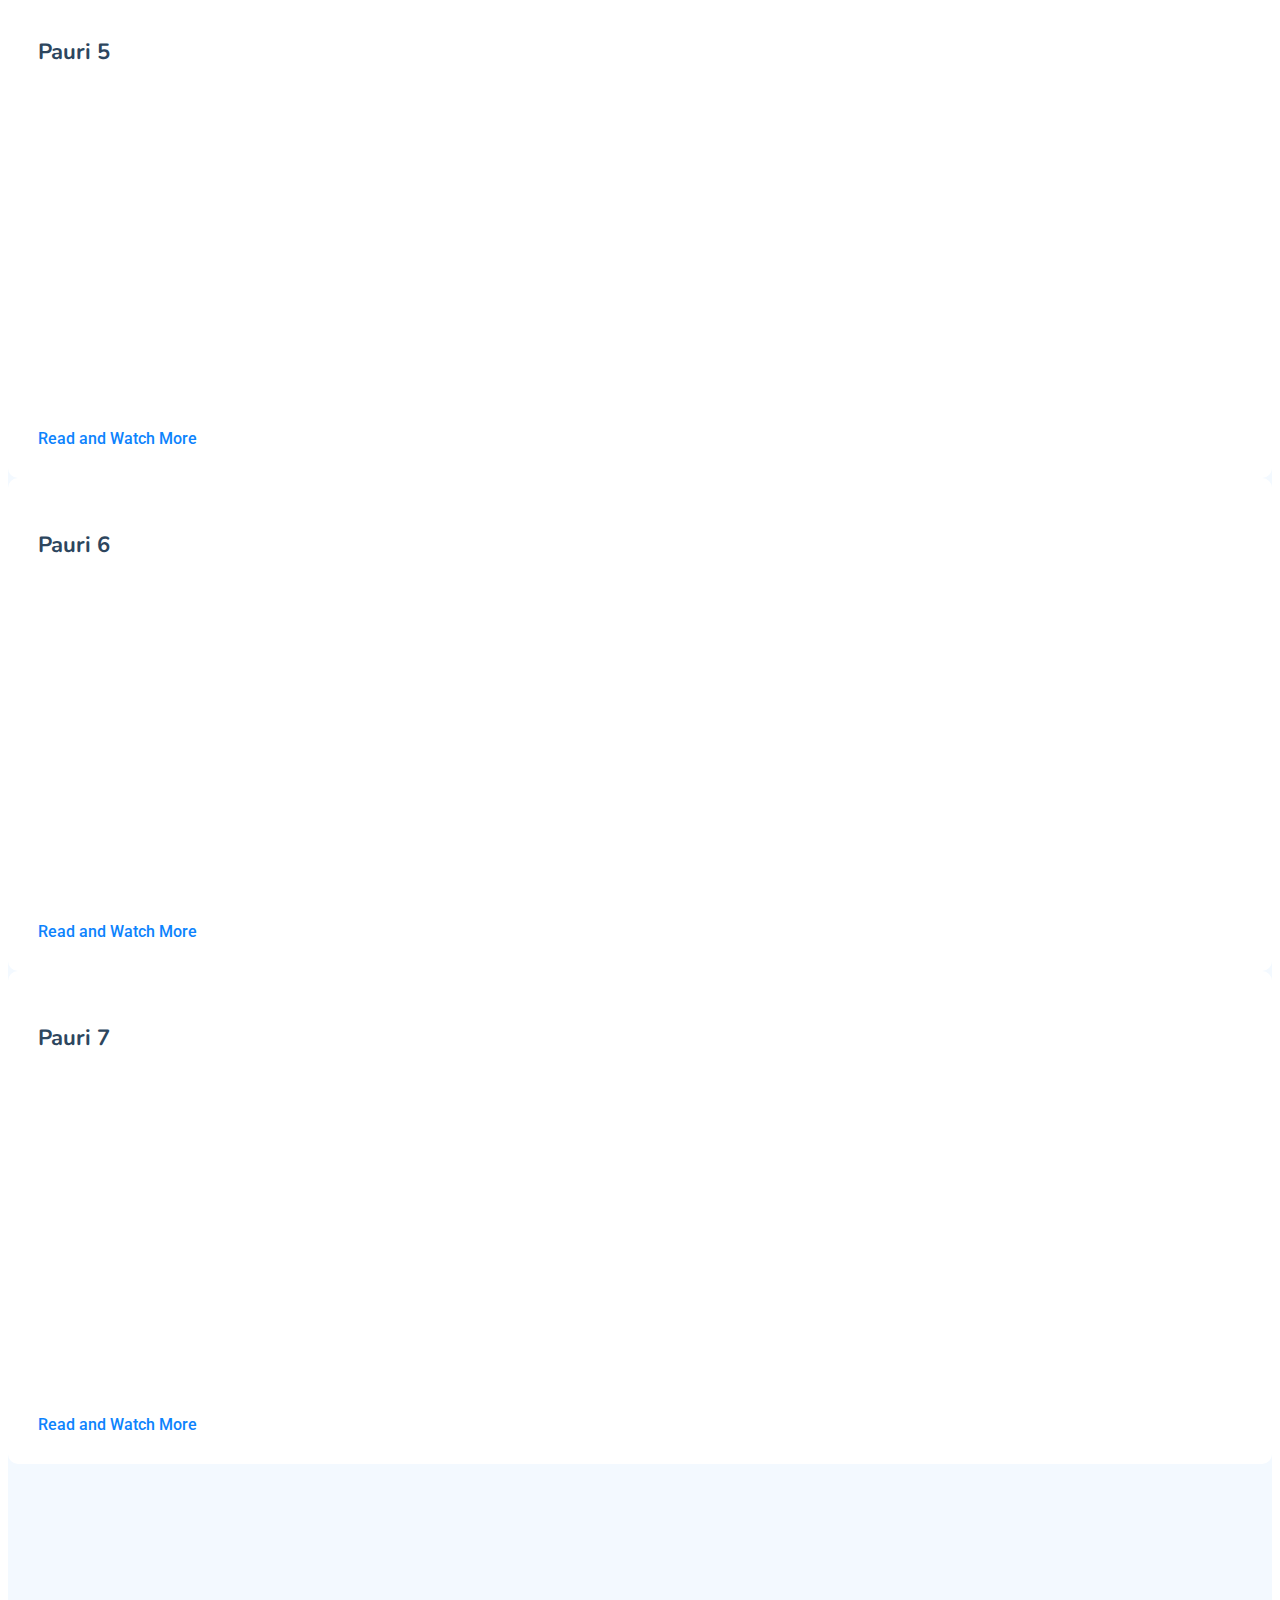
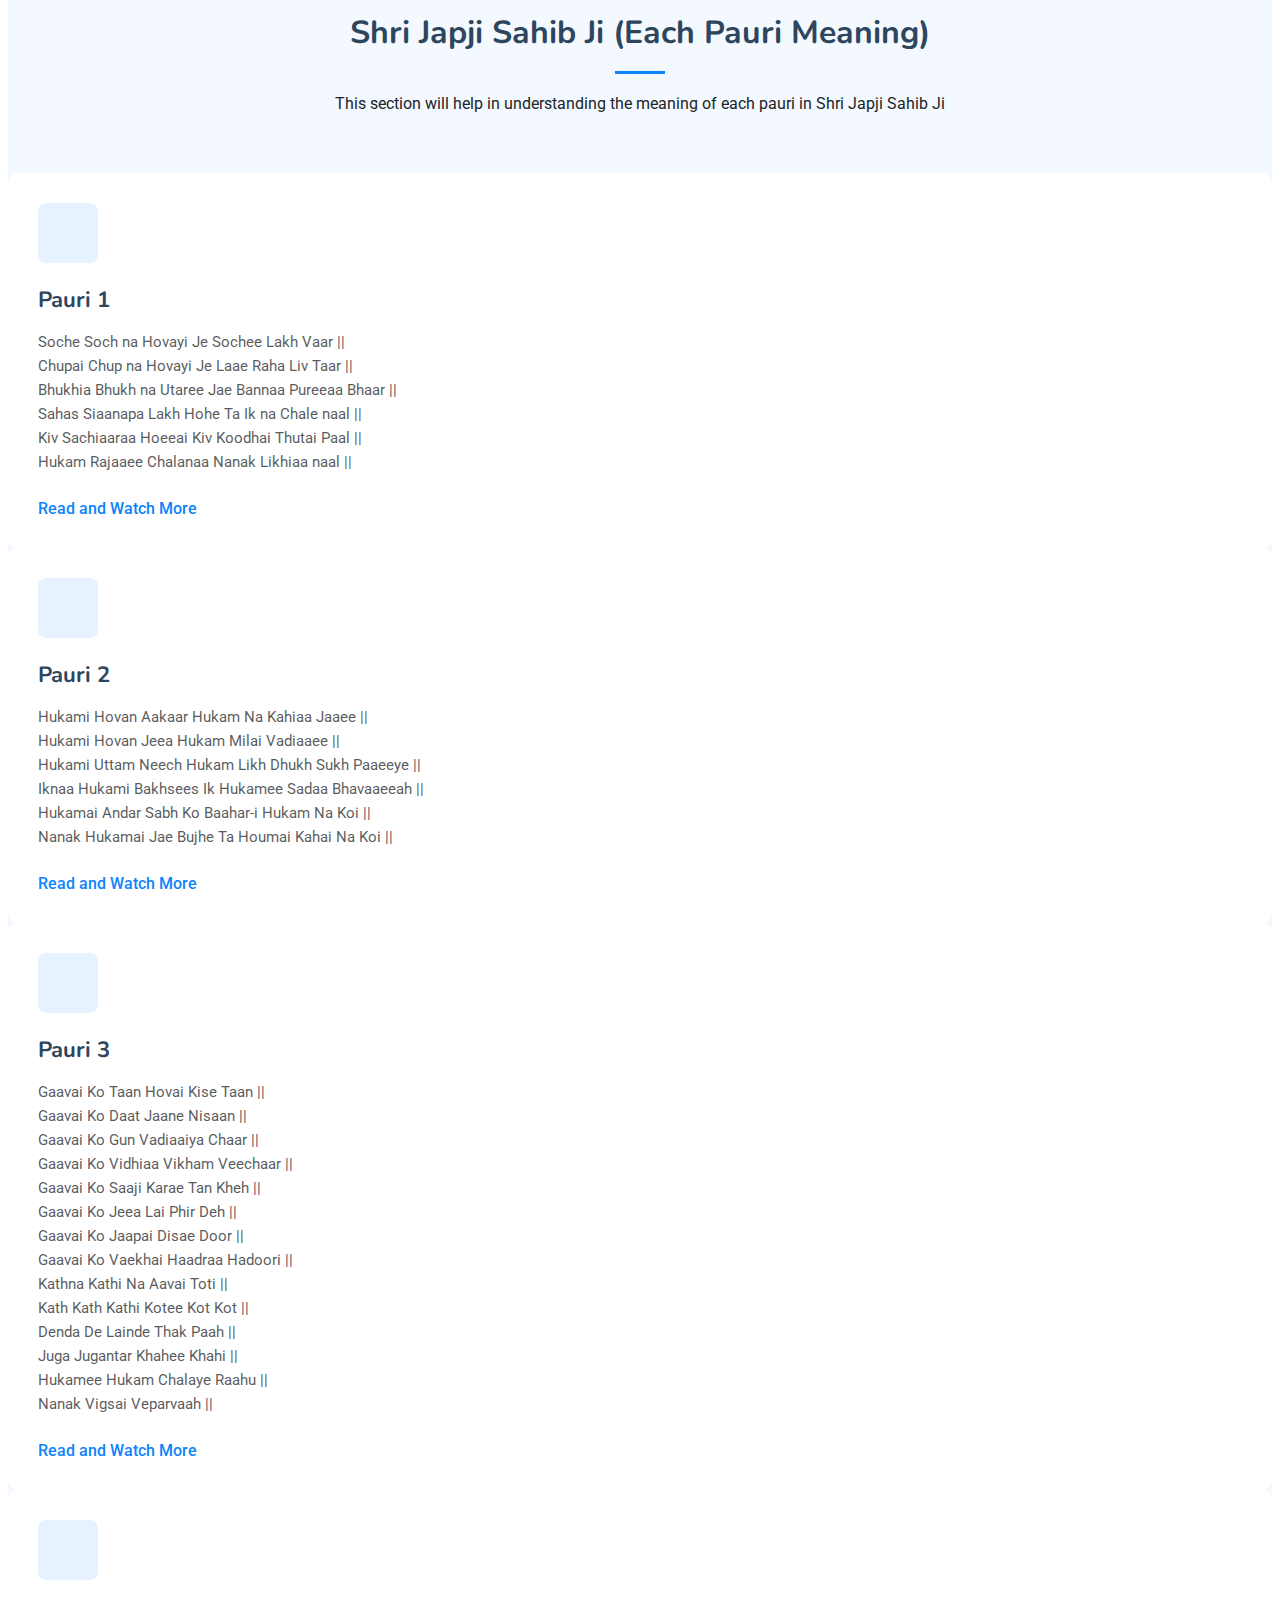
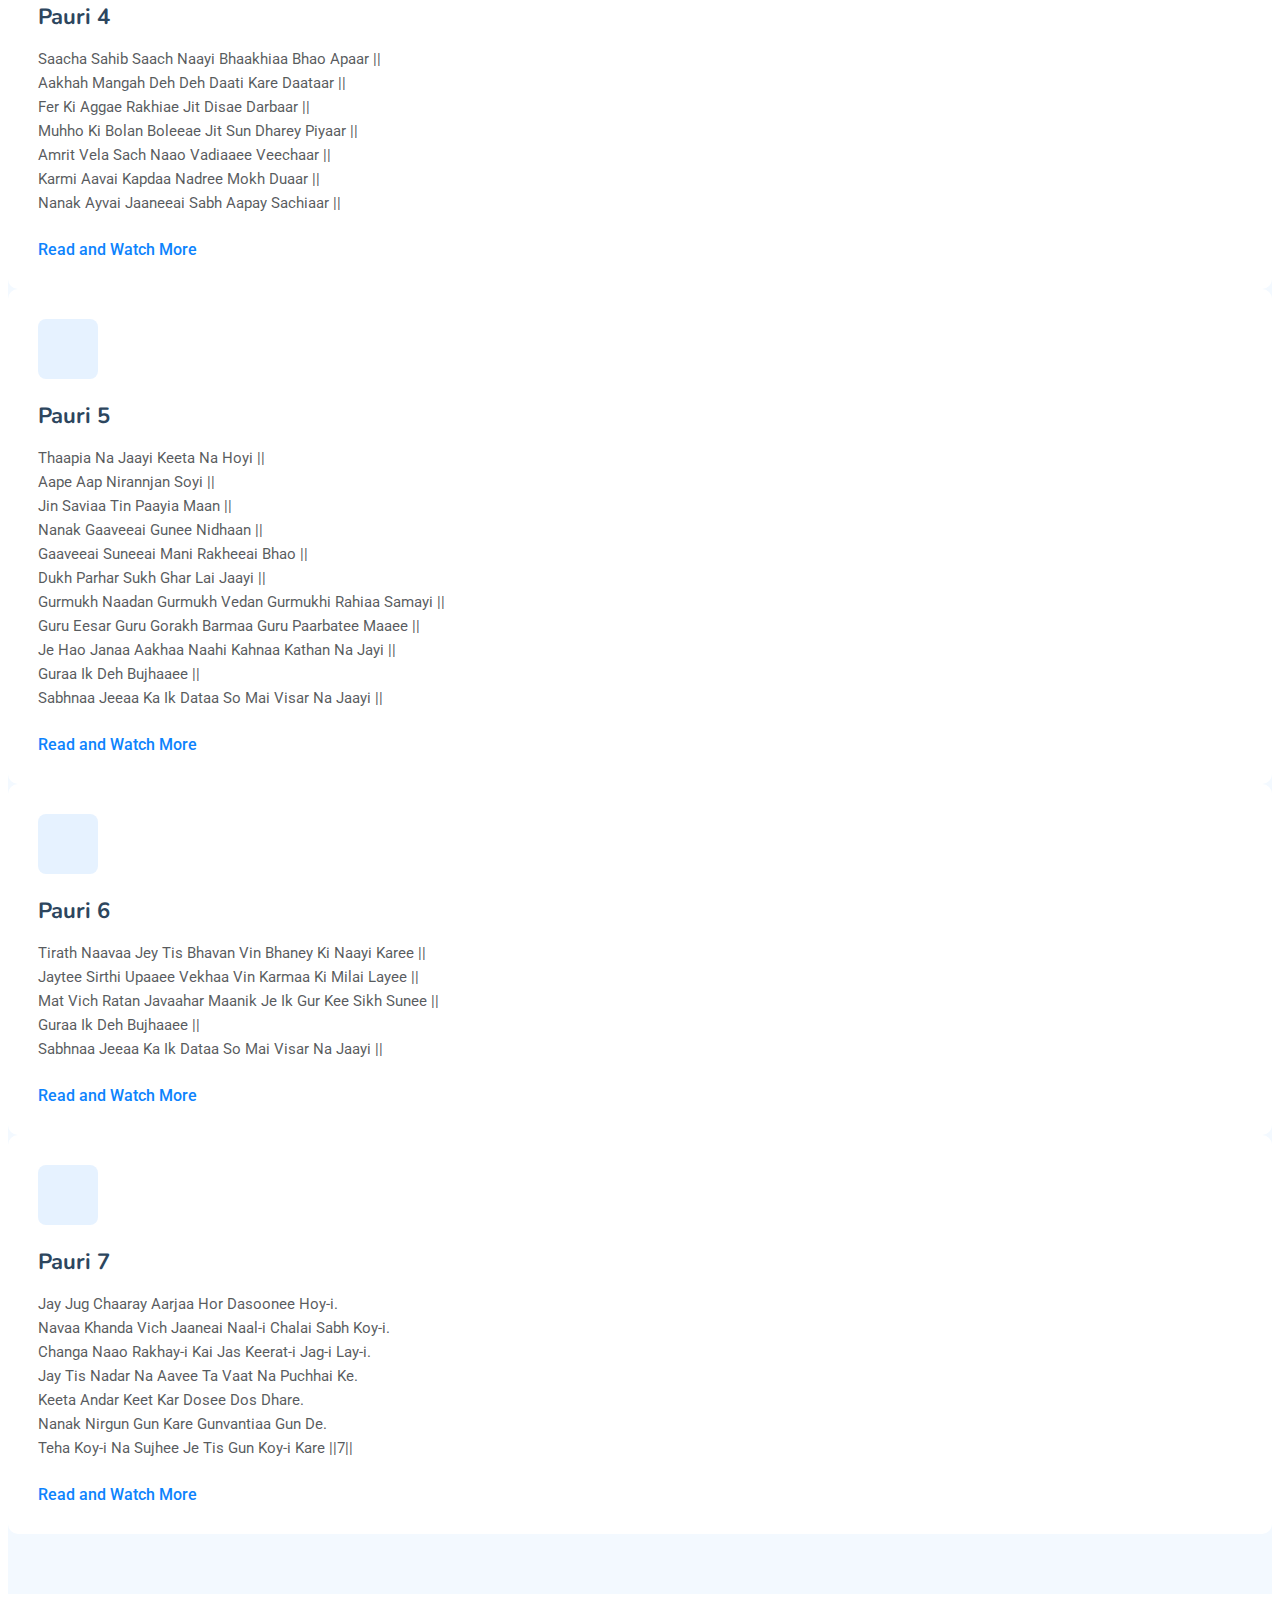
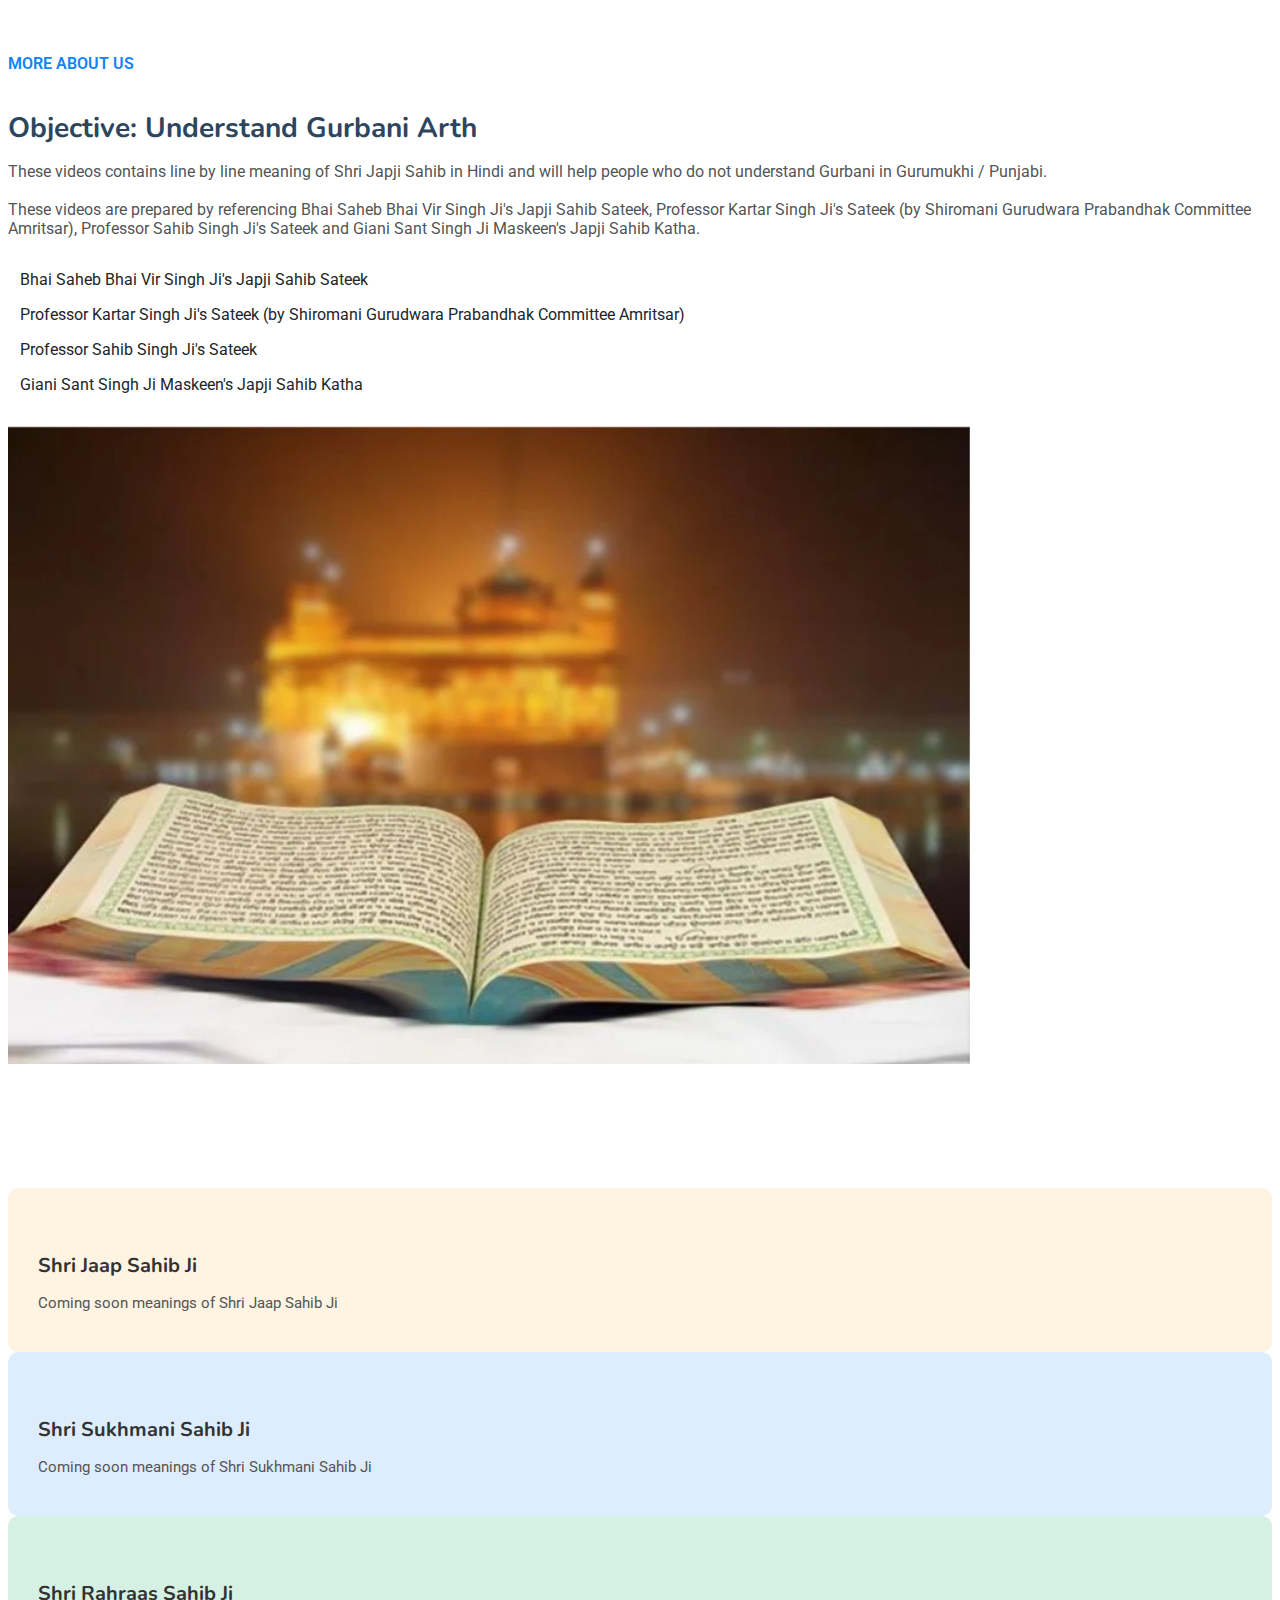
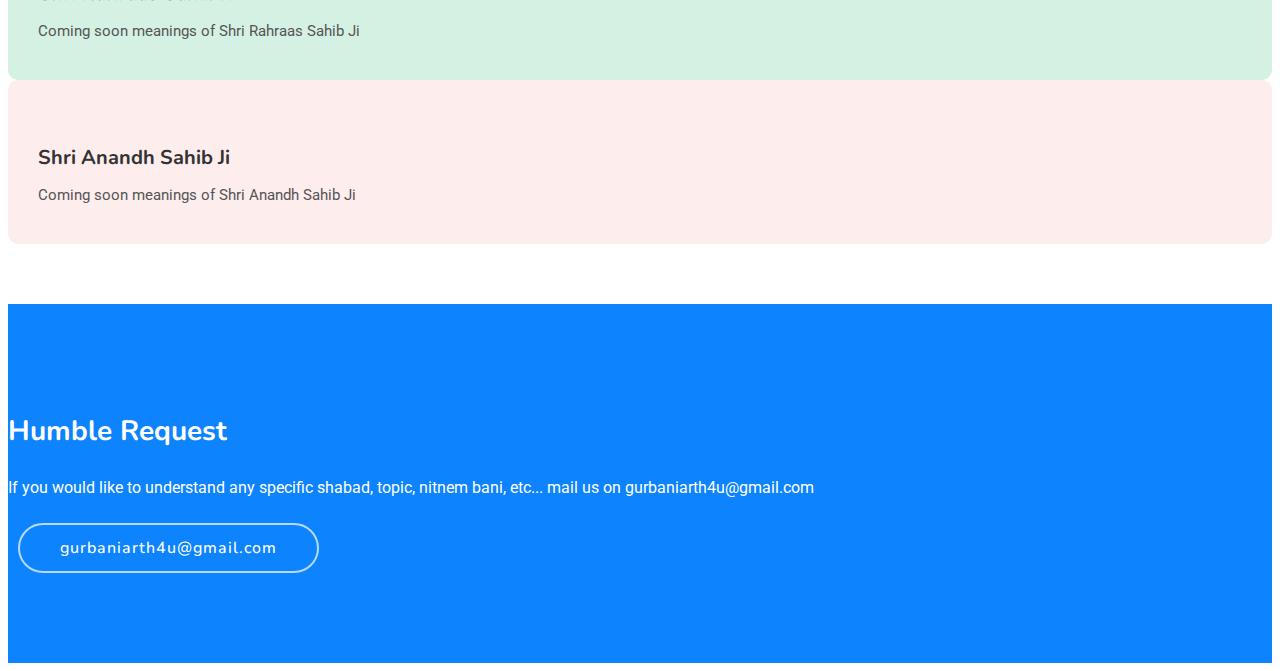
==== commit 9aab4cad: "updated request in the bottom" ====
--- a/index.html
+++ b/index.html
@@ -88,7 +88,7 @@
 <!--           <li><a href="#testimonials">Testimonials</a></li> -->
 <!--           <li><a href="#stats">Stats</a></li> -->
           <li><a href="#contact">Contact</a></li>
-          <li><a href="#faq">FAQs</a></li>
+          <!-- <li><a href="#faq">FAQs</a></li> -->
         </ul>
         <i class="mobile-nav-toggle d-xl-none bi bi-list"></i>
       </nav>
@@ -1173,8 +1173,8 @@
             <div class="text-center">
               <h3>Humble Request</h3>
               <p>
-                If you like me to explain in detail on any specific shabad, topic, nitnem bani, etc... request you to send your suggestions to 
-                our mail id gurbaniarth4u@gmail.com
+                If you would like to understand any specific shabad, topic, nitnem bani, etc... 
+                mail us on gurbaniarth4u@gmail.com
               </p>
               <a class="cta-btn" href="#">gurbaniarth4u@gmail.com</a>
             </div>
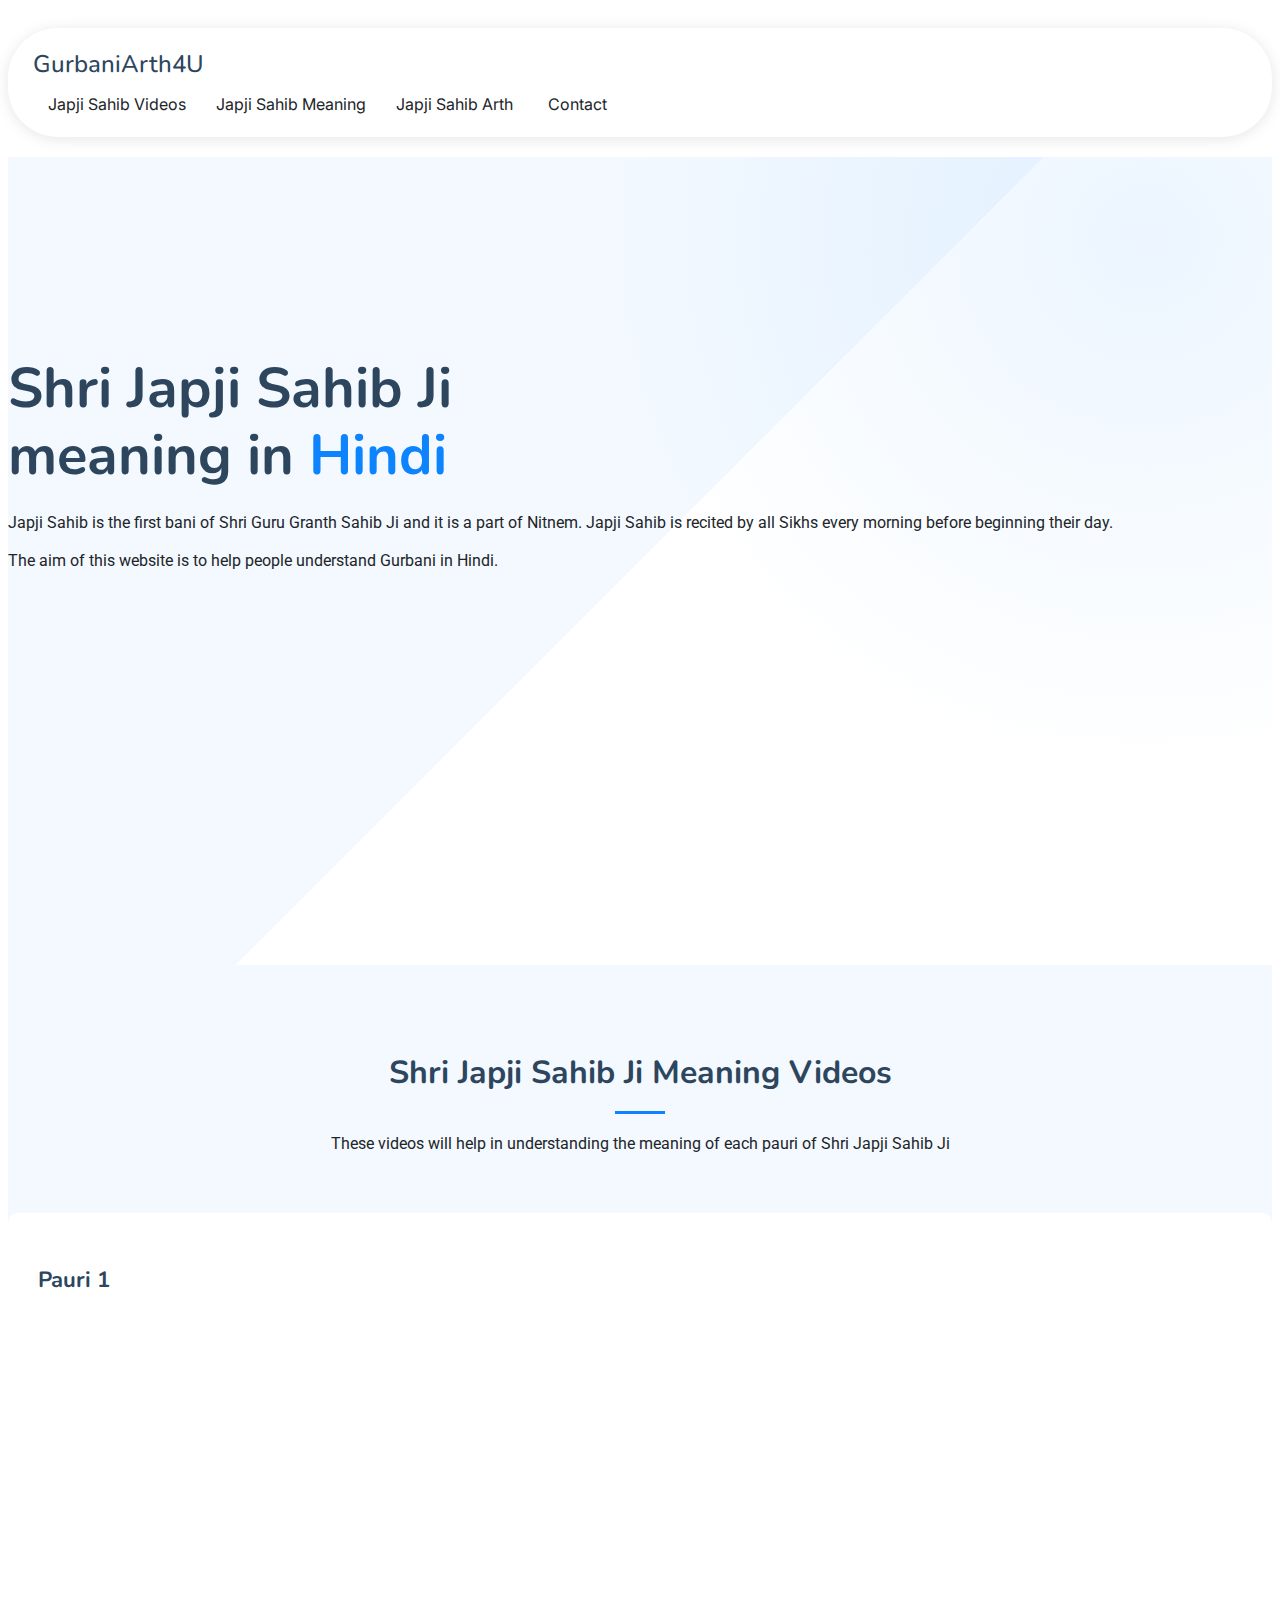
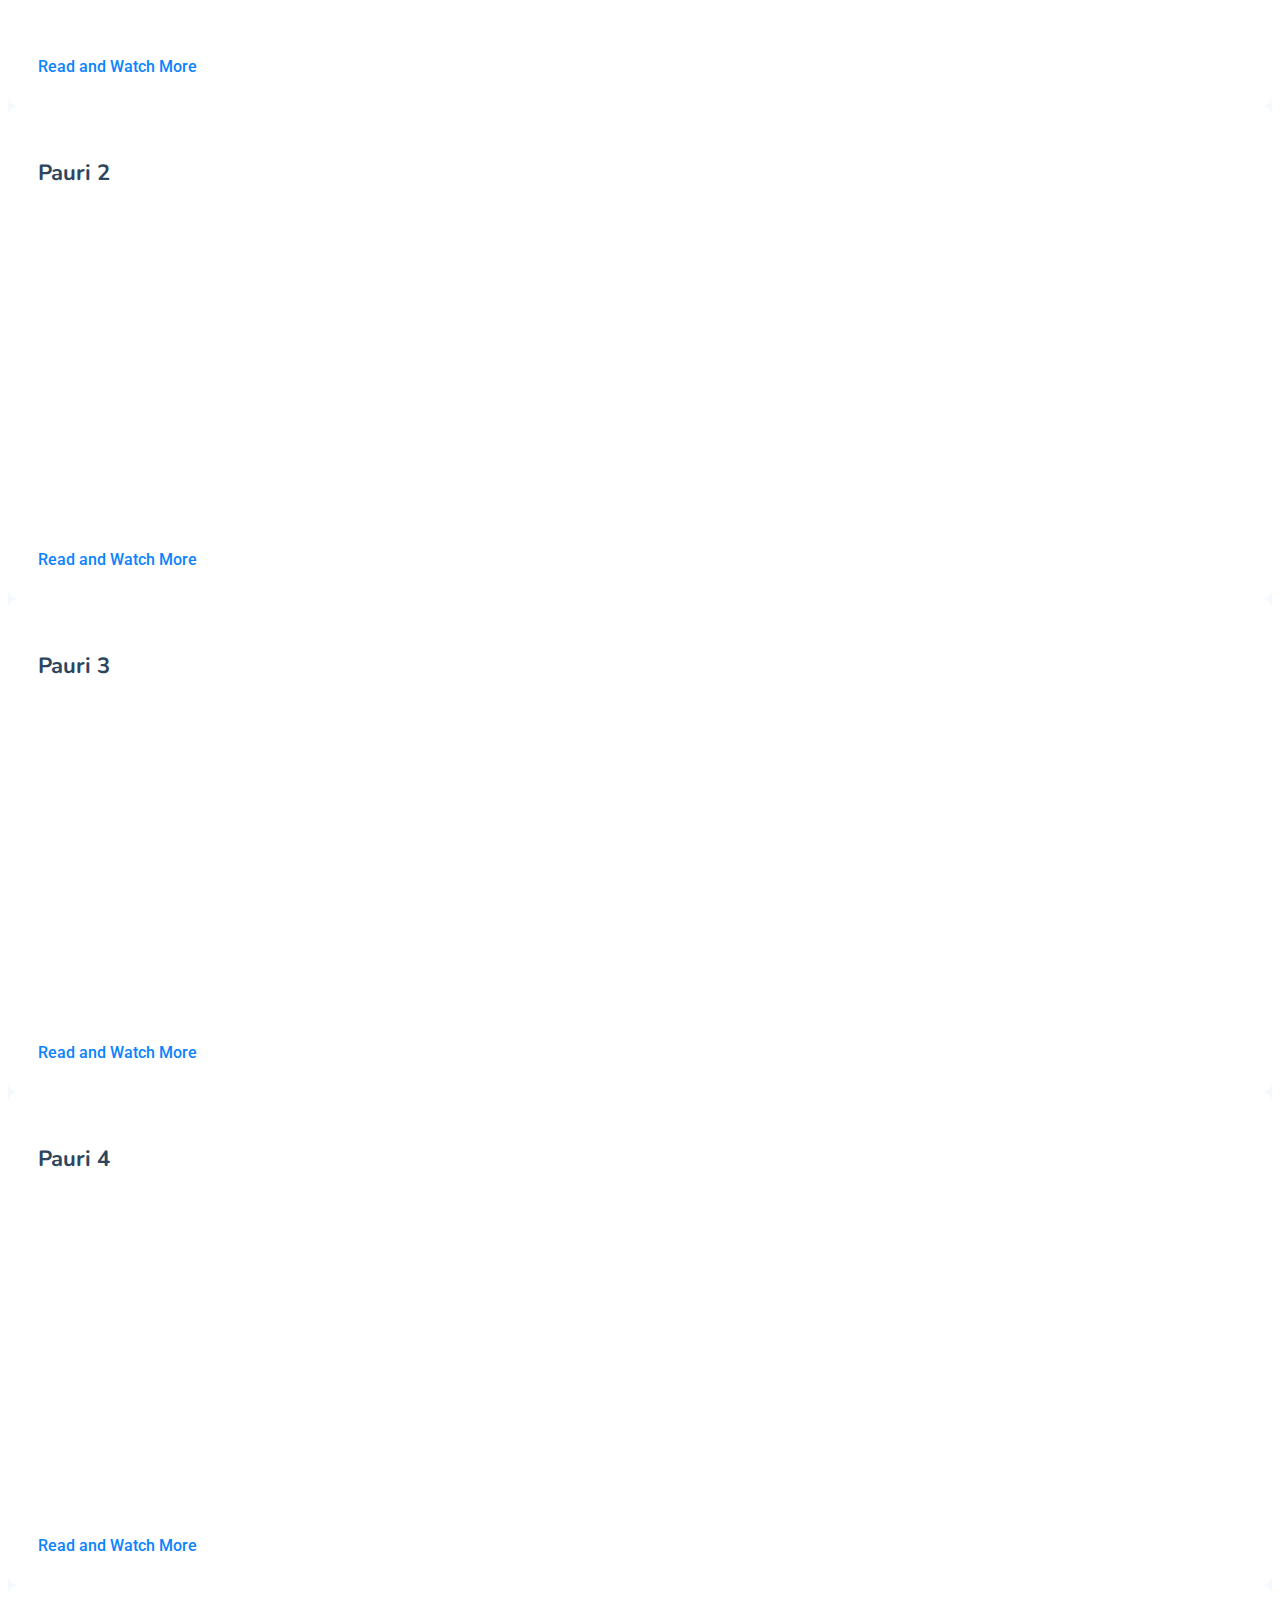
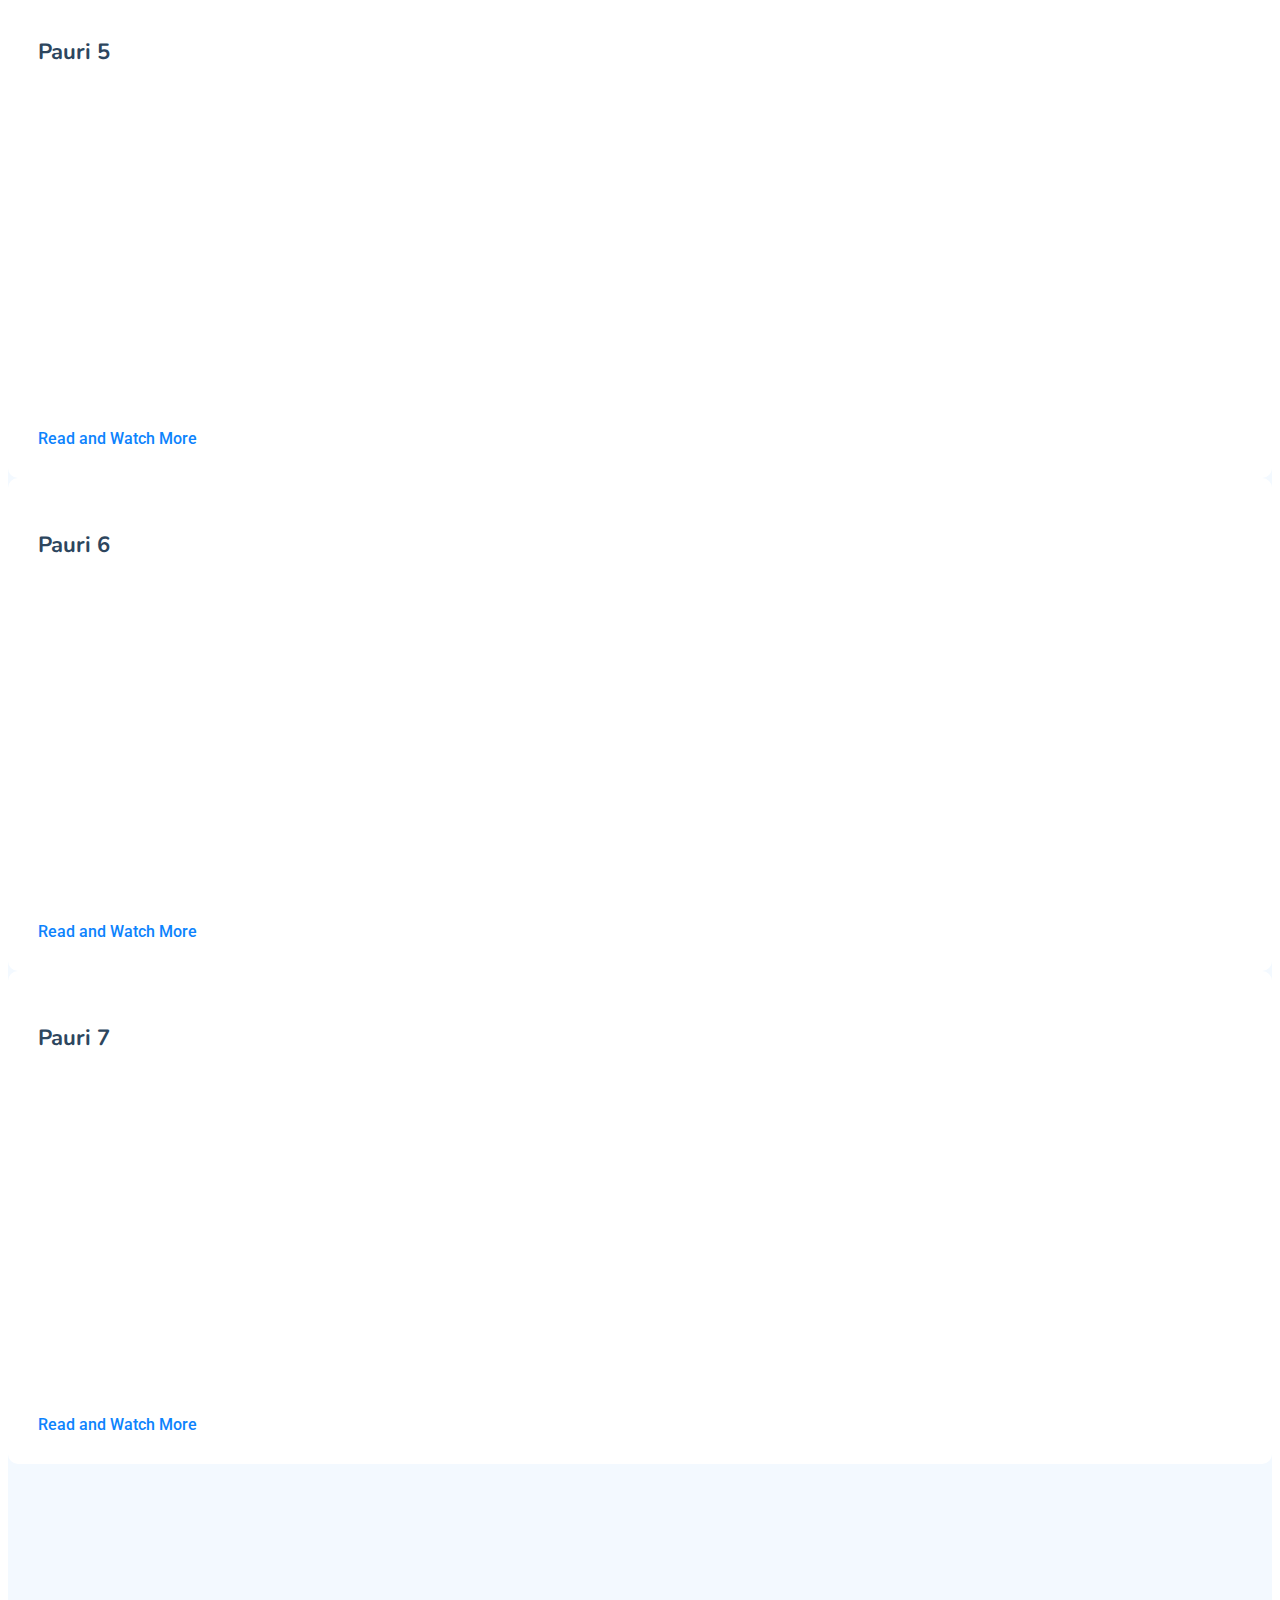
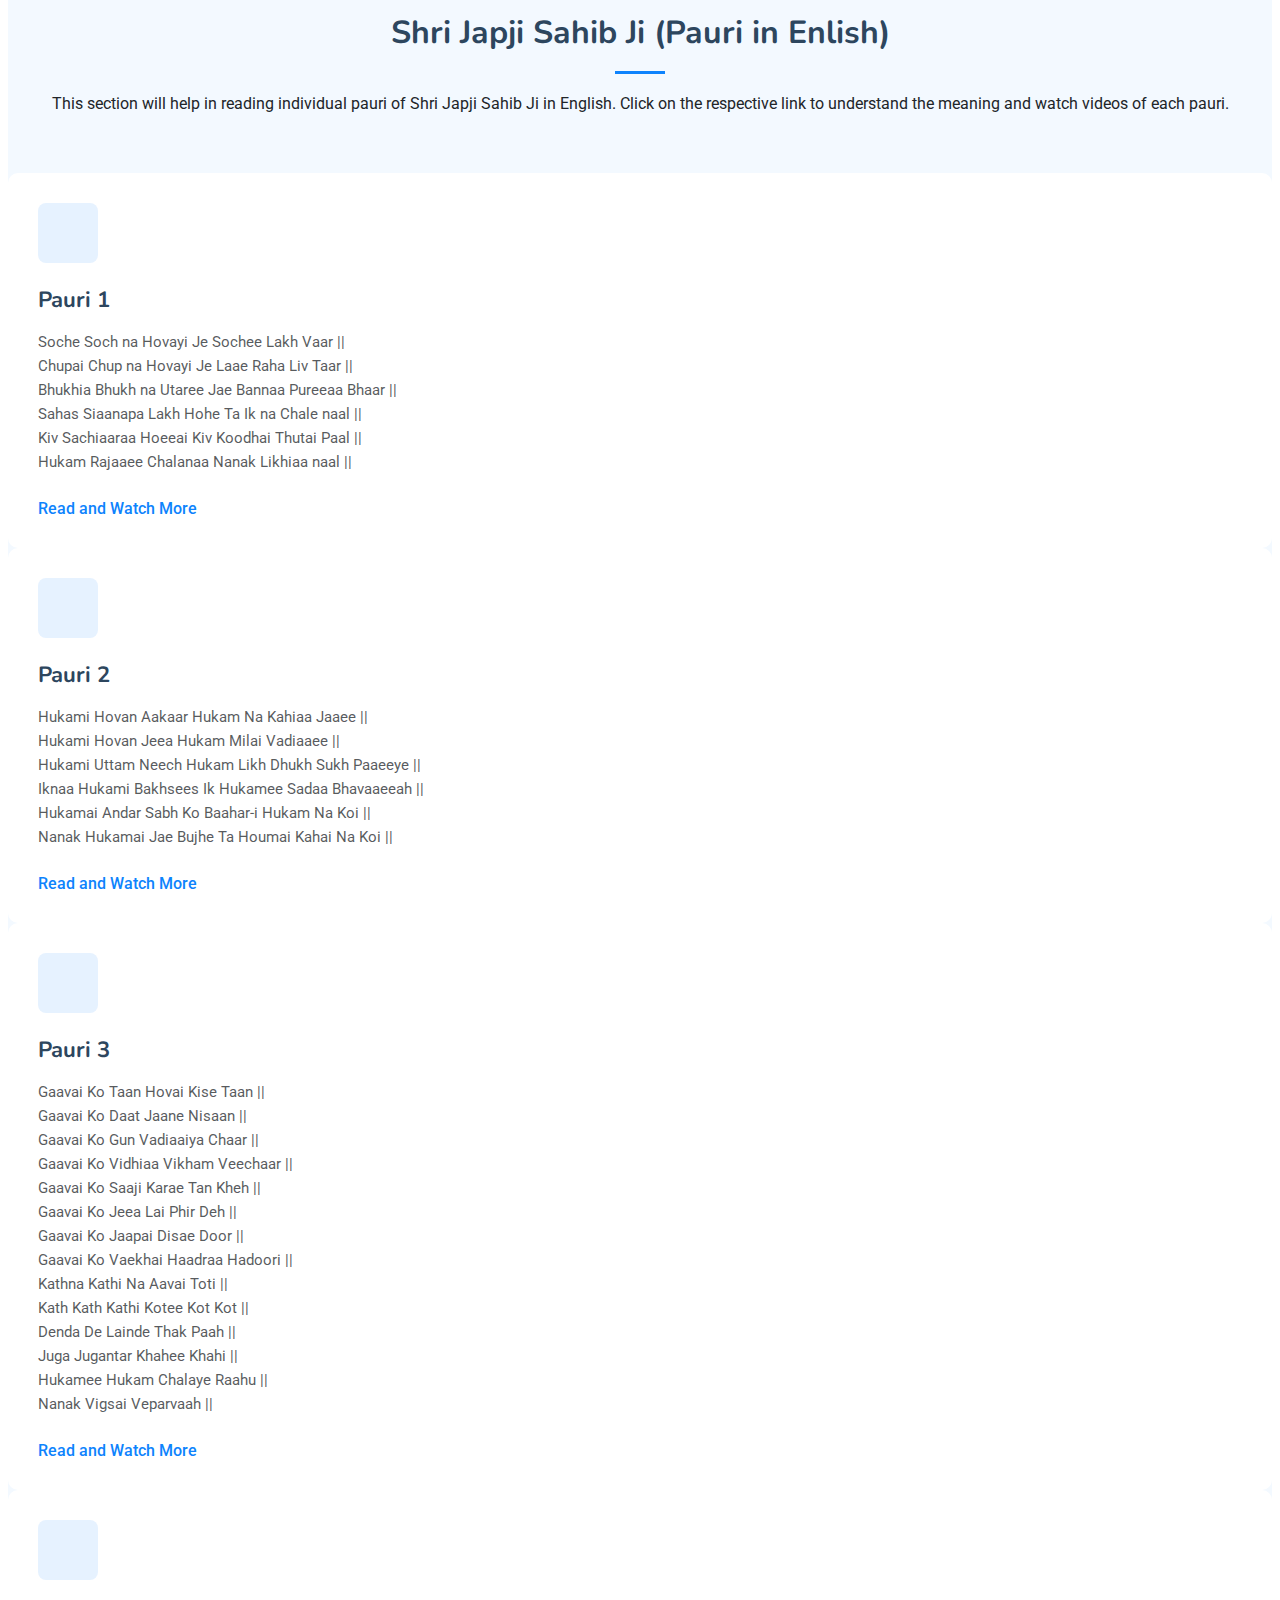
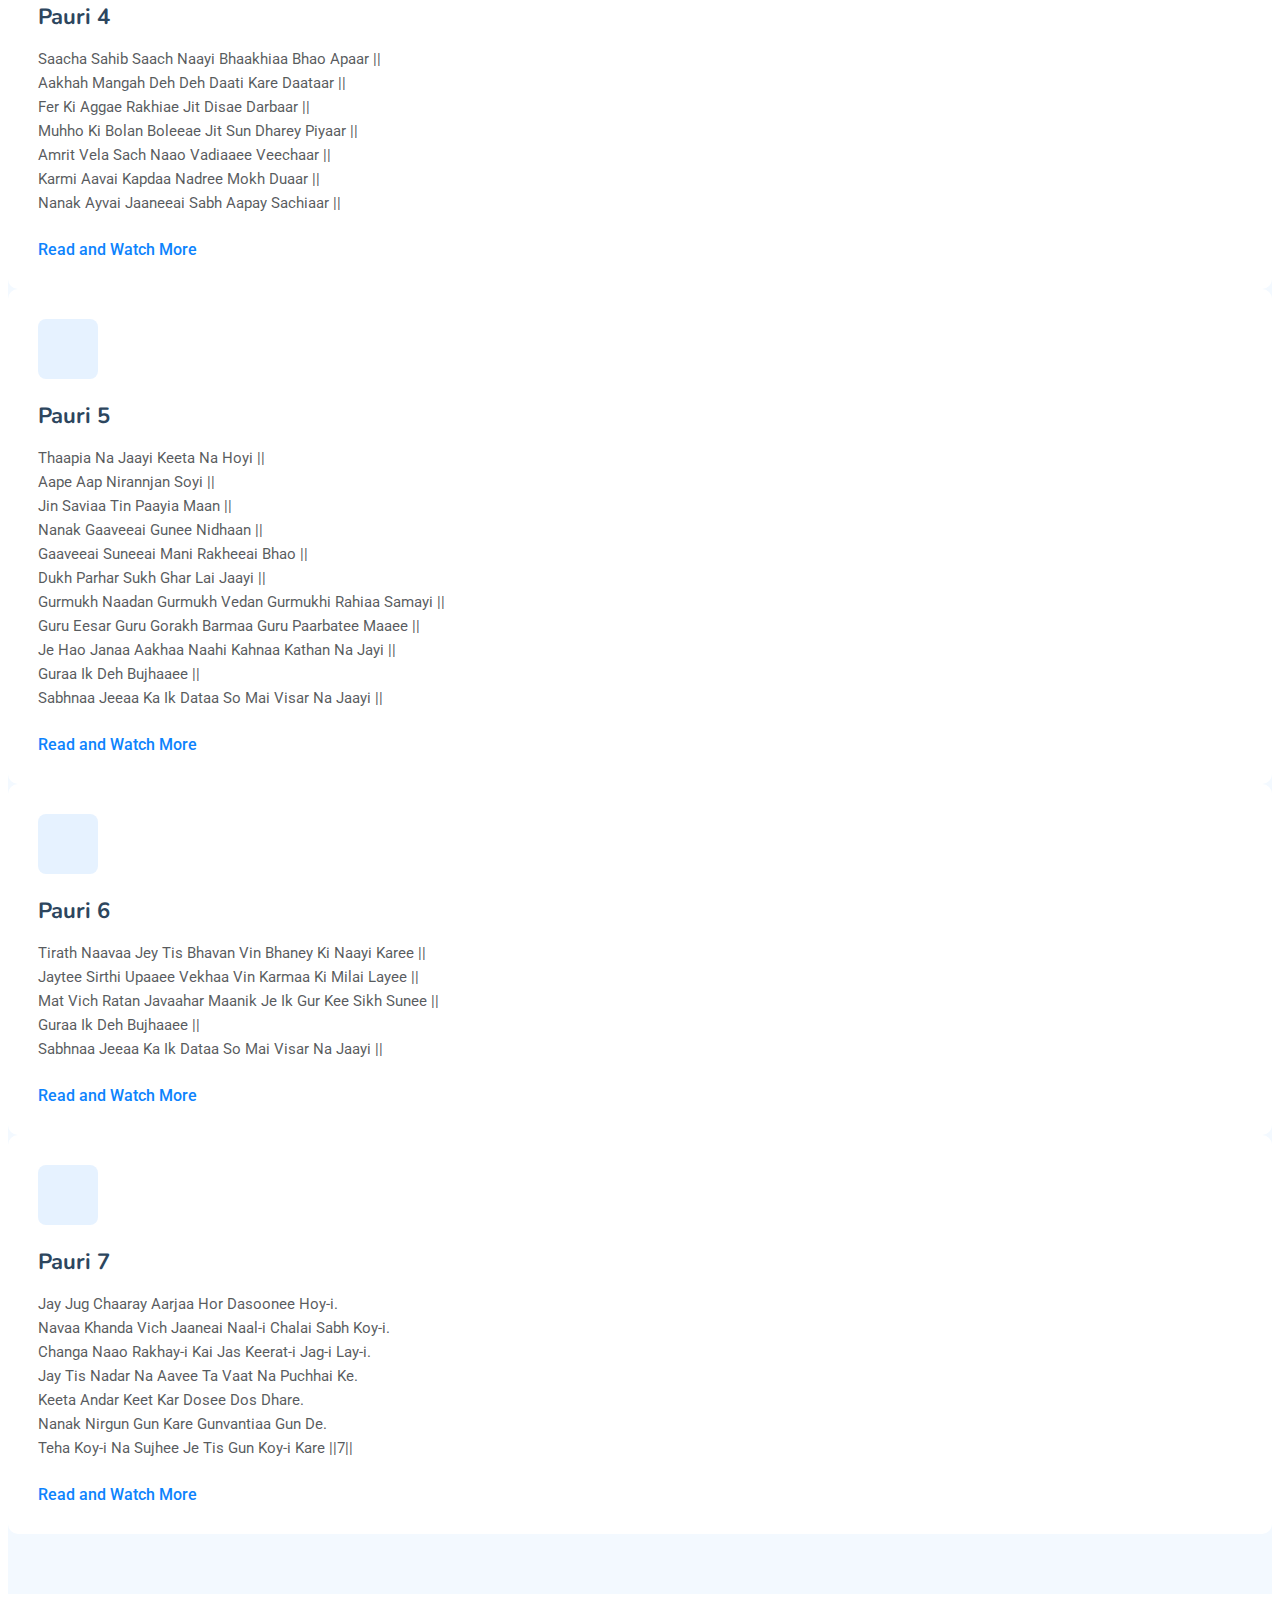
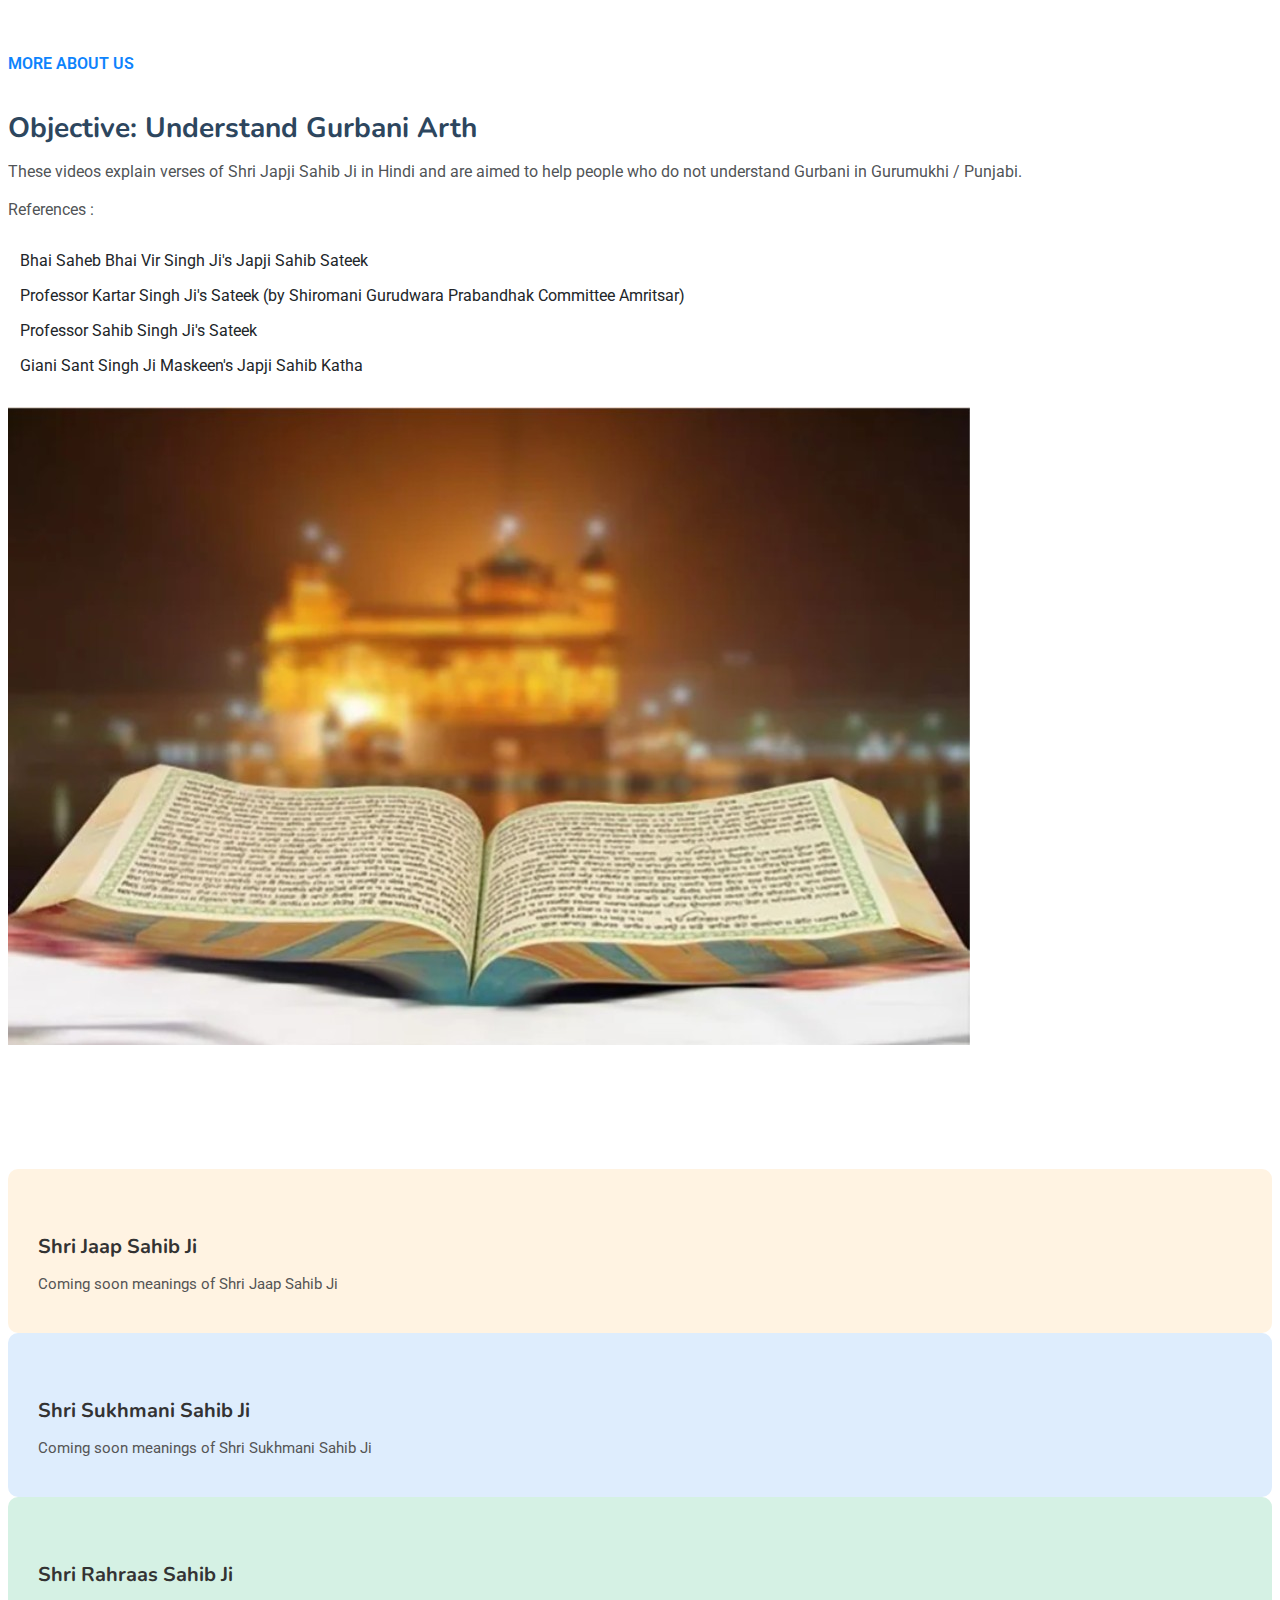
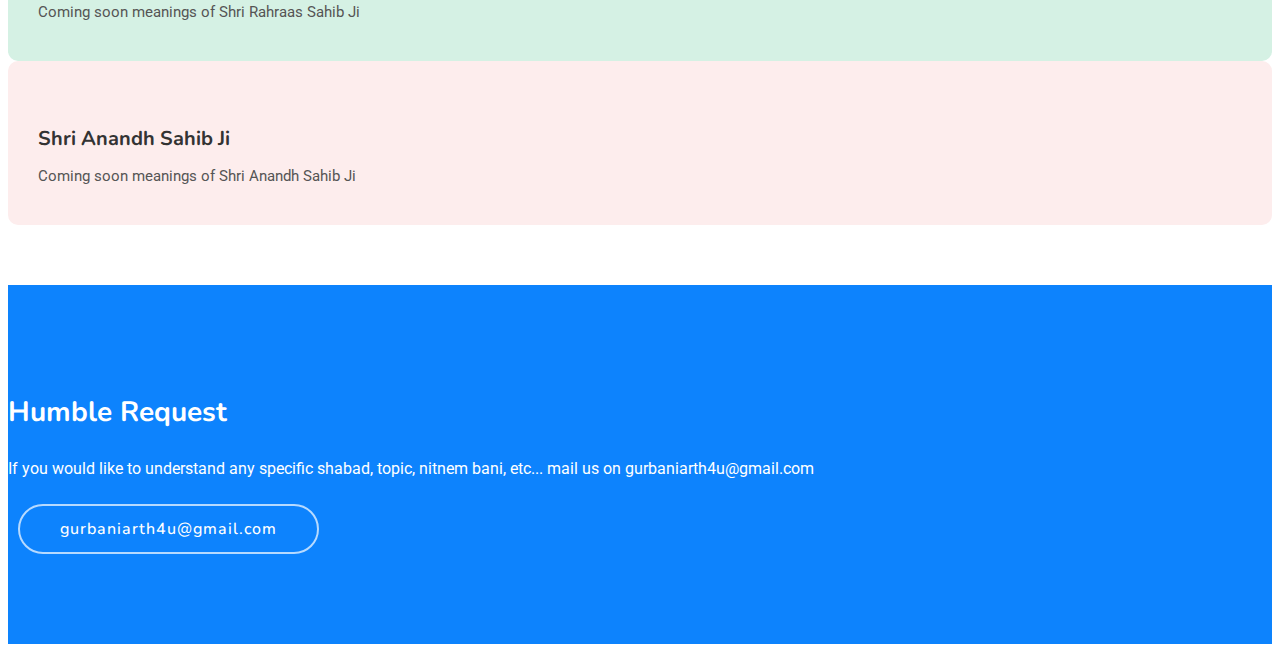
==== commit d79a996a: "updated text" ====
--- a/index.html
+++ b/index.html
@@ -120,9 +120,10 @@
               </h1>
 
               <p class="mb-4 mb-md-5">
-                Japji Sahib is the first bani of Shri Guru Granth Sahib Ji and it is a part of Nitnem. Japji Sahib is recited by all Sikhs every morning before beginning their day.
+                Japji Sahib is the first bani of Shri Guru Granth Sahib Ji and it is a part of Nitnem. 
+                Japji Sahib is recited by all Sikhs every morning before beginning their day.
                 <br> <br>
-                This website will help people in understanding Gurbani in Hindi and understand the teachings of Shri Guru Granth Sahib Ji.
+                The aim of this website is to help people understand Gurbani in Hindi.
                 
               </p>
 
@@ -215,7 +216,7 @@
       <!-- Section Title -->
       <div class="container section-title" data-aos="fade-up">
         <h2>Shri Japji Sahib Ji Meaning Videos </h2>
-        <p>These videos help is understanding the meaning of each pauri in Shri Japji Sahib Ji</p>
+        <p>These videos will help in understanding the meaning of each pauri of Shri Japji Sahib Ji</p>
       </div><!-- End Section Title -->
 
       <div class="container" data-aos="fade-up" data-aos-delay="100">
@@ -340,8 +341,9 @@
 
       <!-- Section Title -->
       <div class="container section-title" data-aos="fade-up">
-        <h2>Shri Japji Sahib Ji (Each Pauri Meaning) </h2>
-        <p>This section will help in understanding the meaning of each pauri in Shri Japji Sahib Ji</p>
+        <h2>Shri Japji Sahib Ji (Pauri in Enlish) </h2>
+        <p>This section will help in reading individual pauri of Shri Japji Sahib Ji in English.
+          Click on the respective link to understand the meaning and watch videos of each pauri.</p>
       </div><!-- End Section Title -->
 
       <div class="container" data-aos="fade-up" data-aos-delay="100">
@@ -545,12 +547,10 @@
             <span class="about-meta">MORE ABOUT US</span>
             <h2 class="about-title">Objective: Understand Gurbani Arth </h2>
             <p class="about-description">
-              These videos contains line by line meaning of Shri Japji Sahib in Hindi and will 
+              These videos explain verses of Shri Japji Sahib Ji in Hindi and are aimed to 
               help people who do not understand Gurbani in Gurumukhi / Punjabi.
               <br> <br>
-              These videos are prepared by referencing Bhai Saheb Bhai Vir Singh Ji's Japji Sahib Sateek, Professor Kartar 
-              Singh Ji's Sateek (by Shiromani Gurudwara Prabandhak Committee Amritsar), Professor Sahib Singh Ji's Sateek and 
-              Giani Sant Singh Ji Maskeen's Japji Sahib Katha.
+              References :
             </p>
 
             <div class="row feature-list-wrapper">
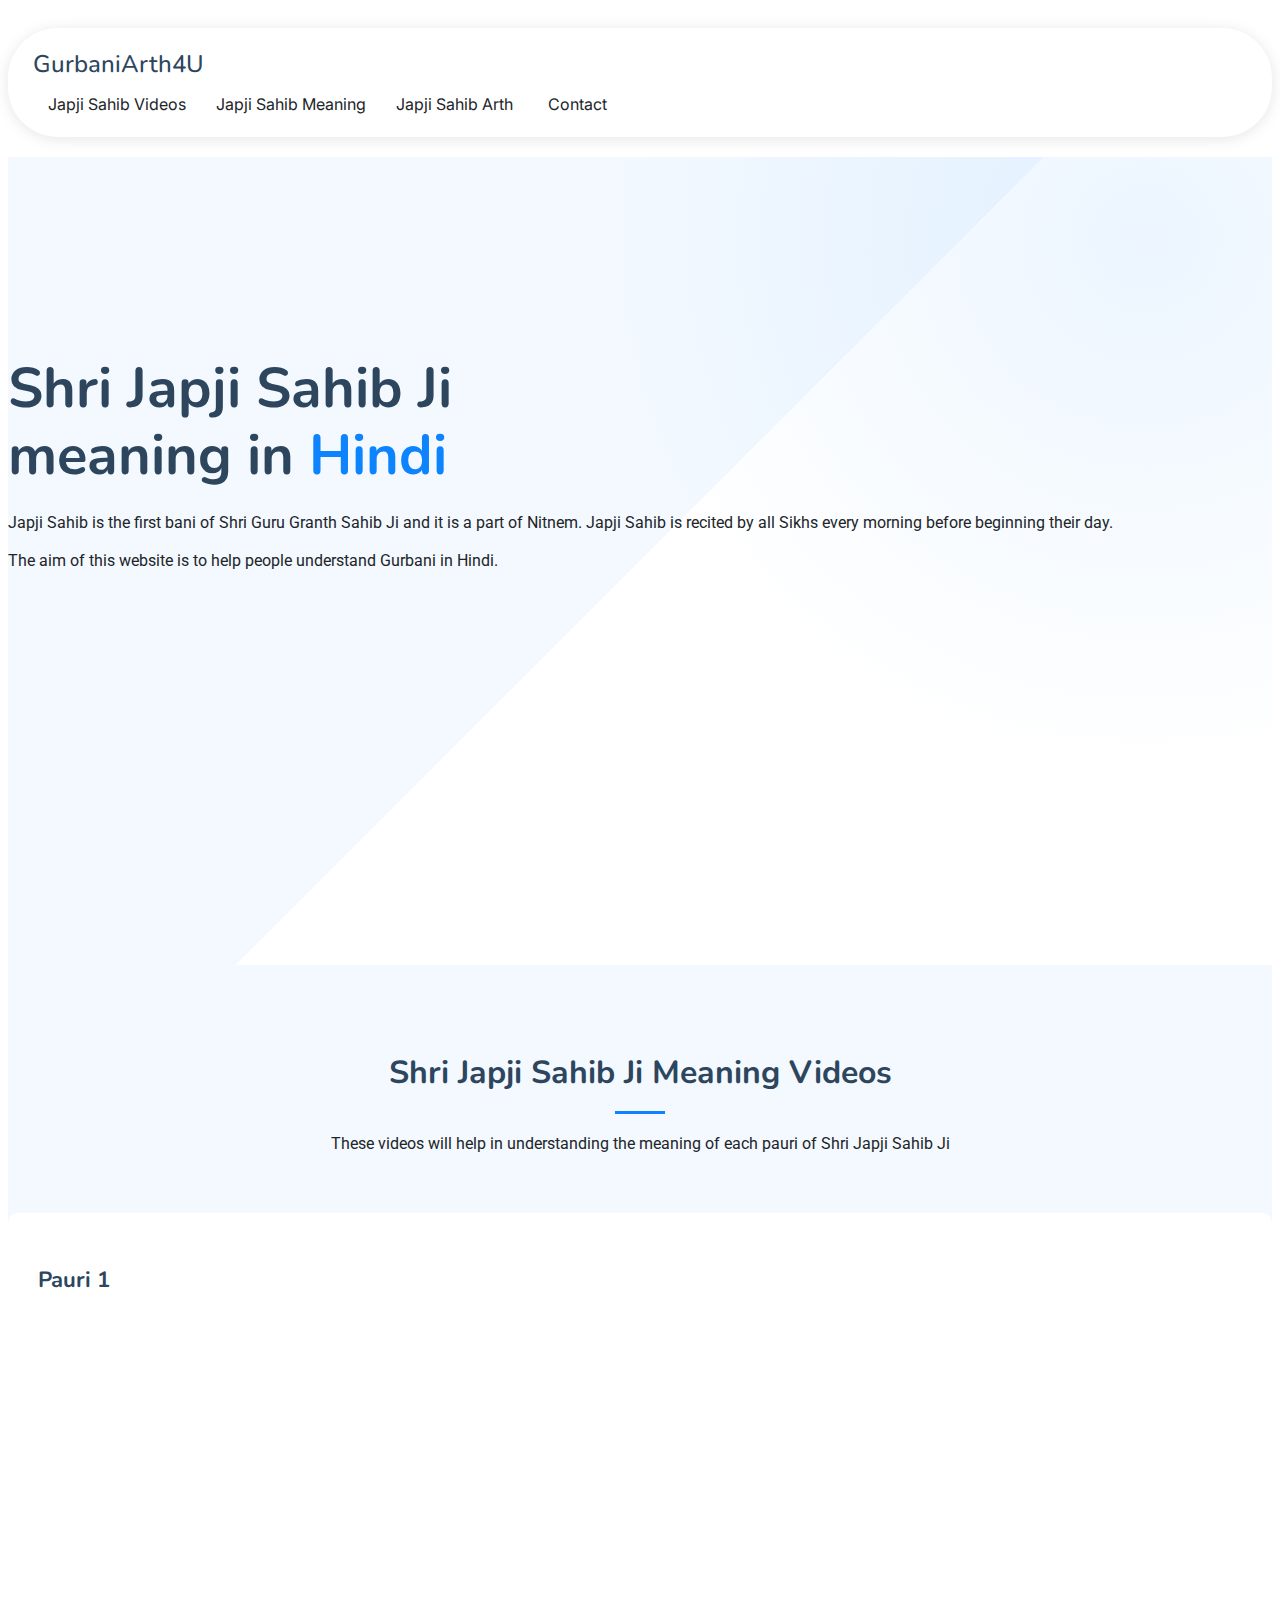
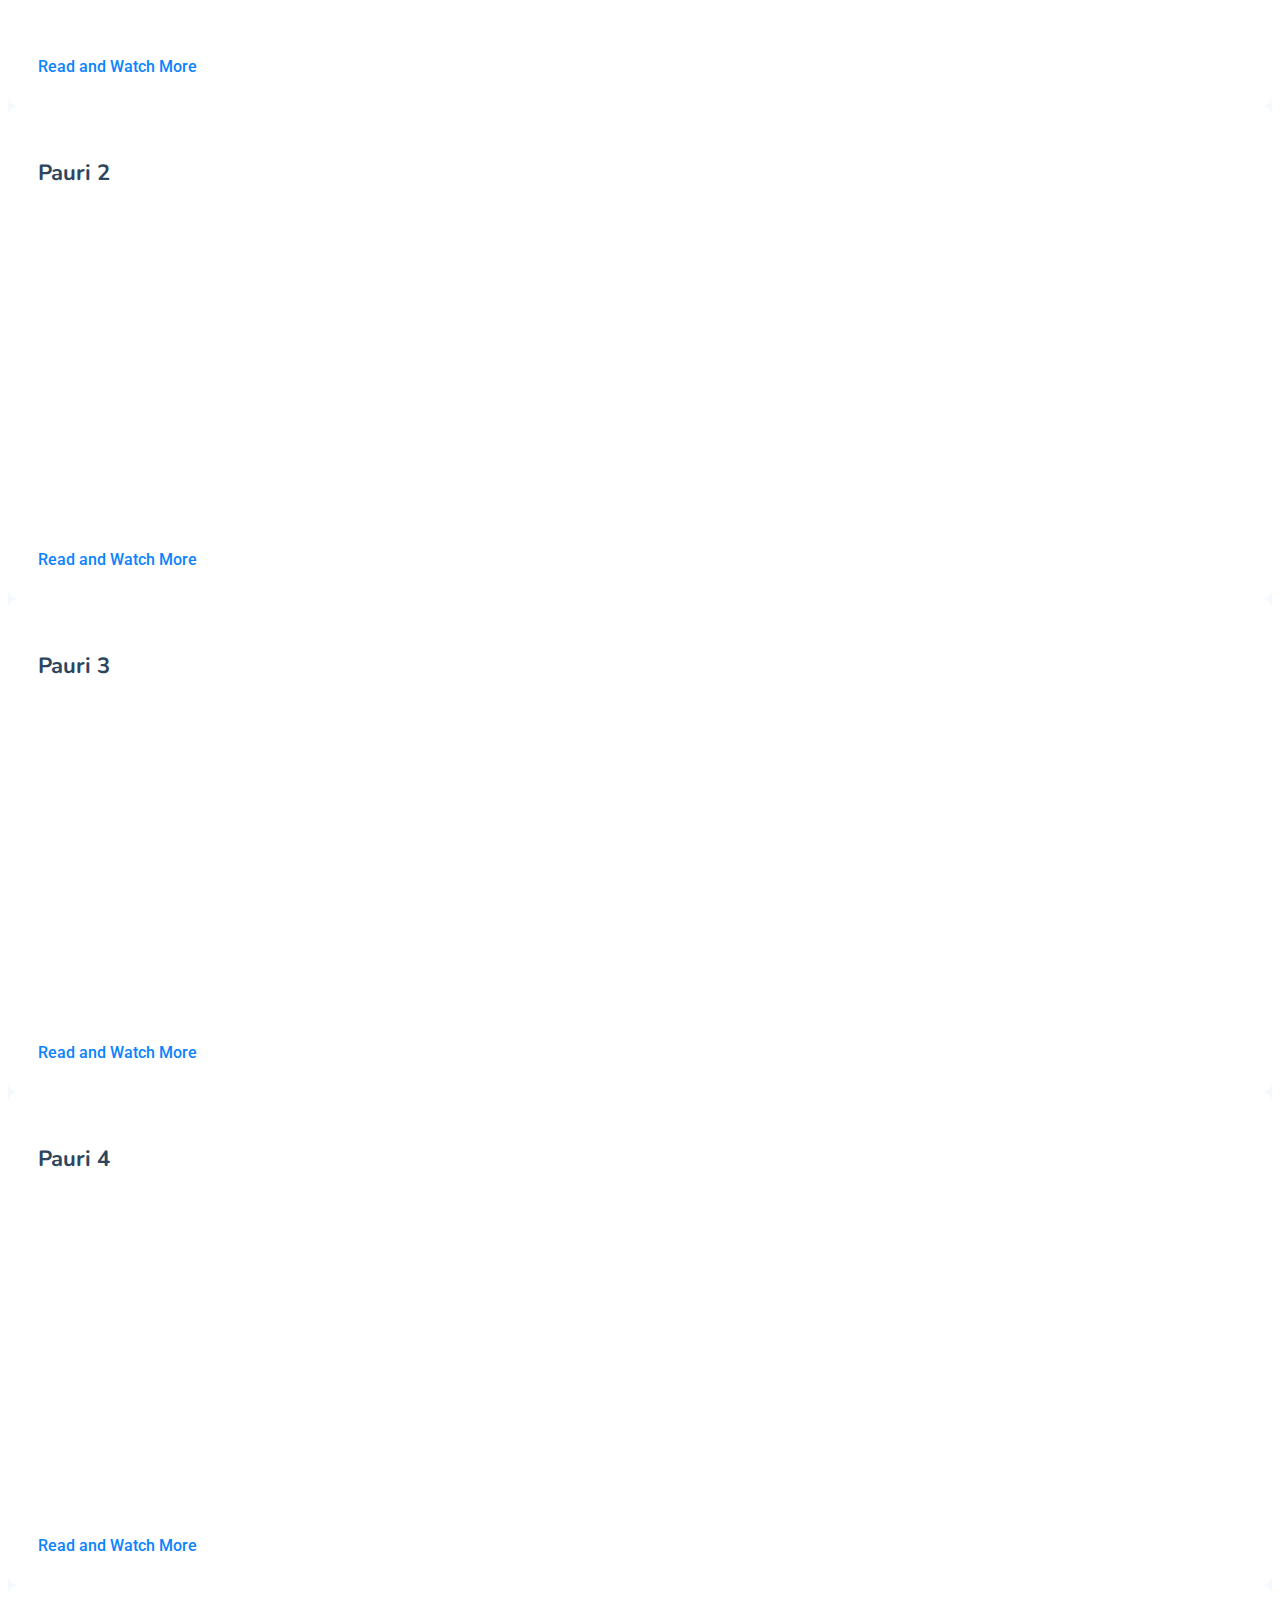
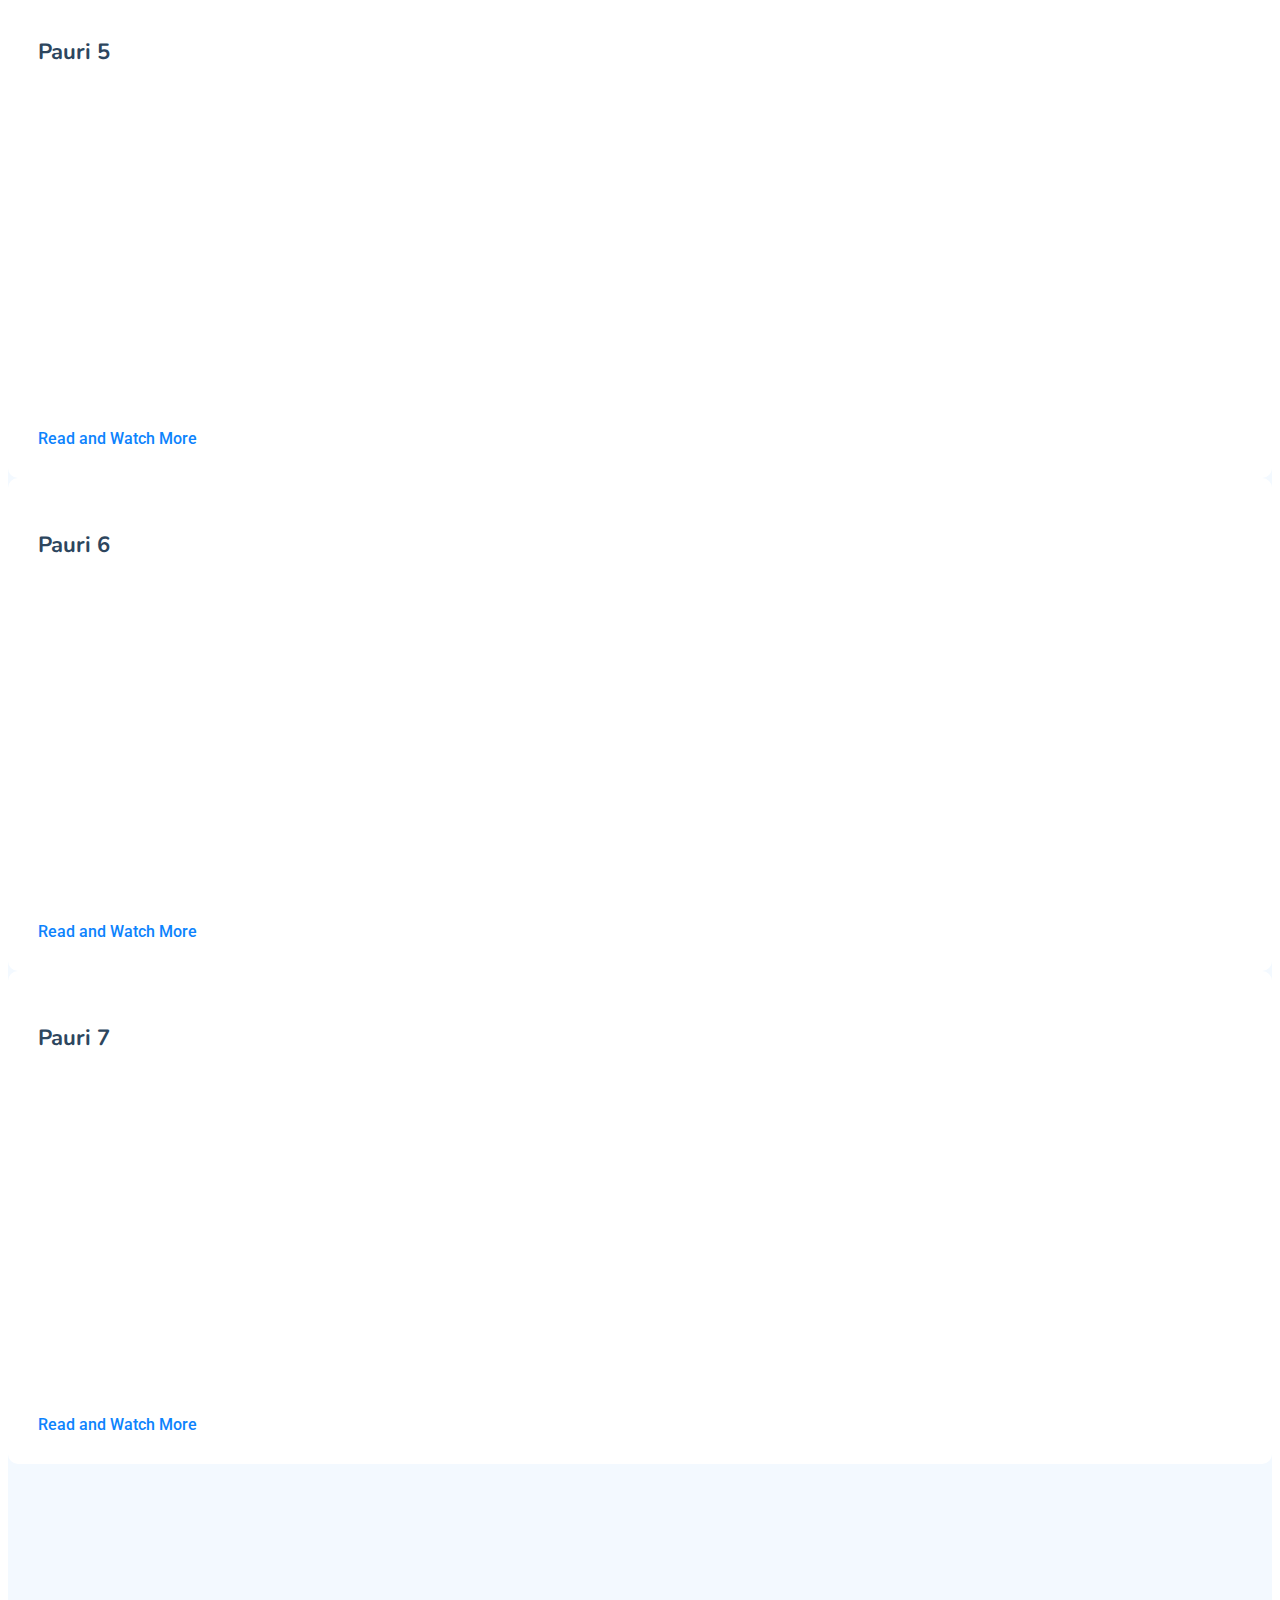
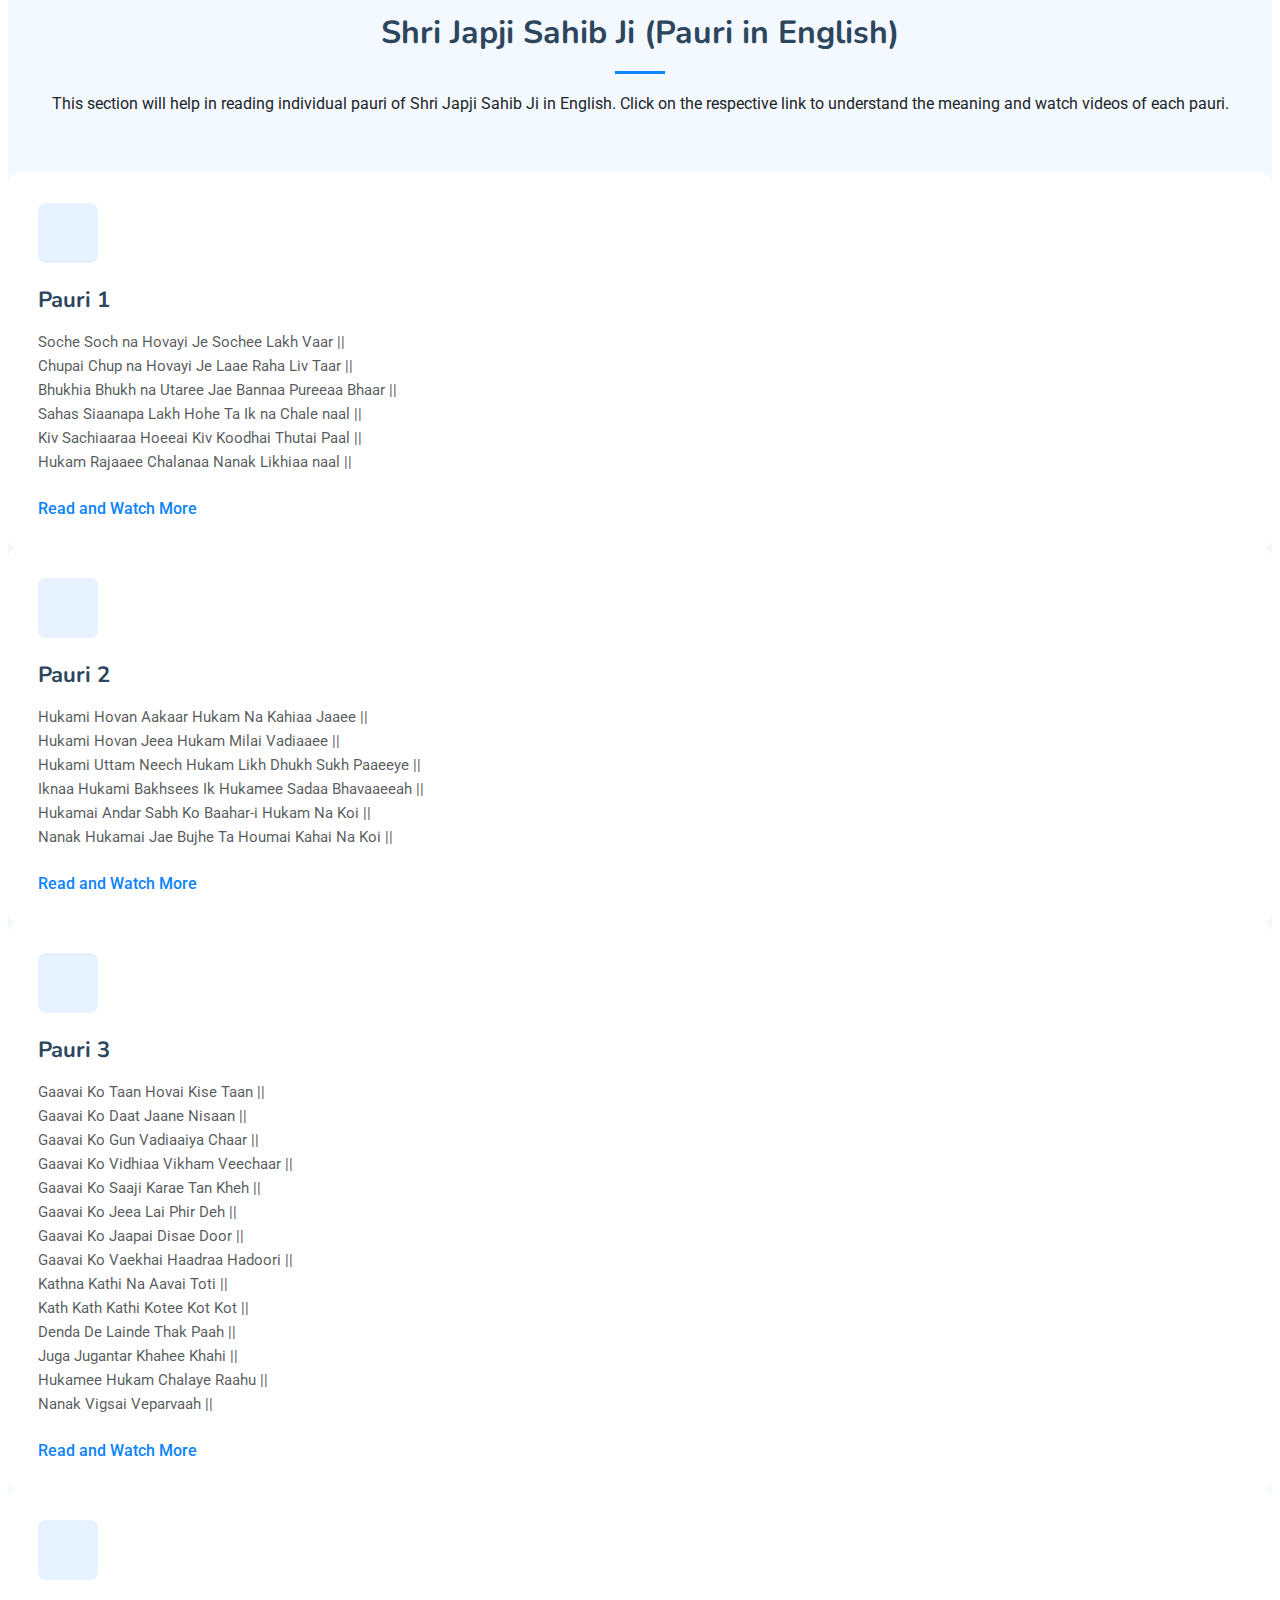
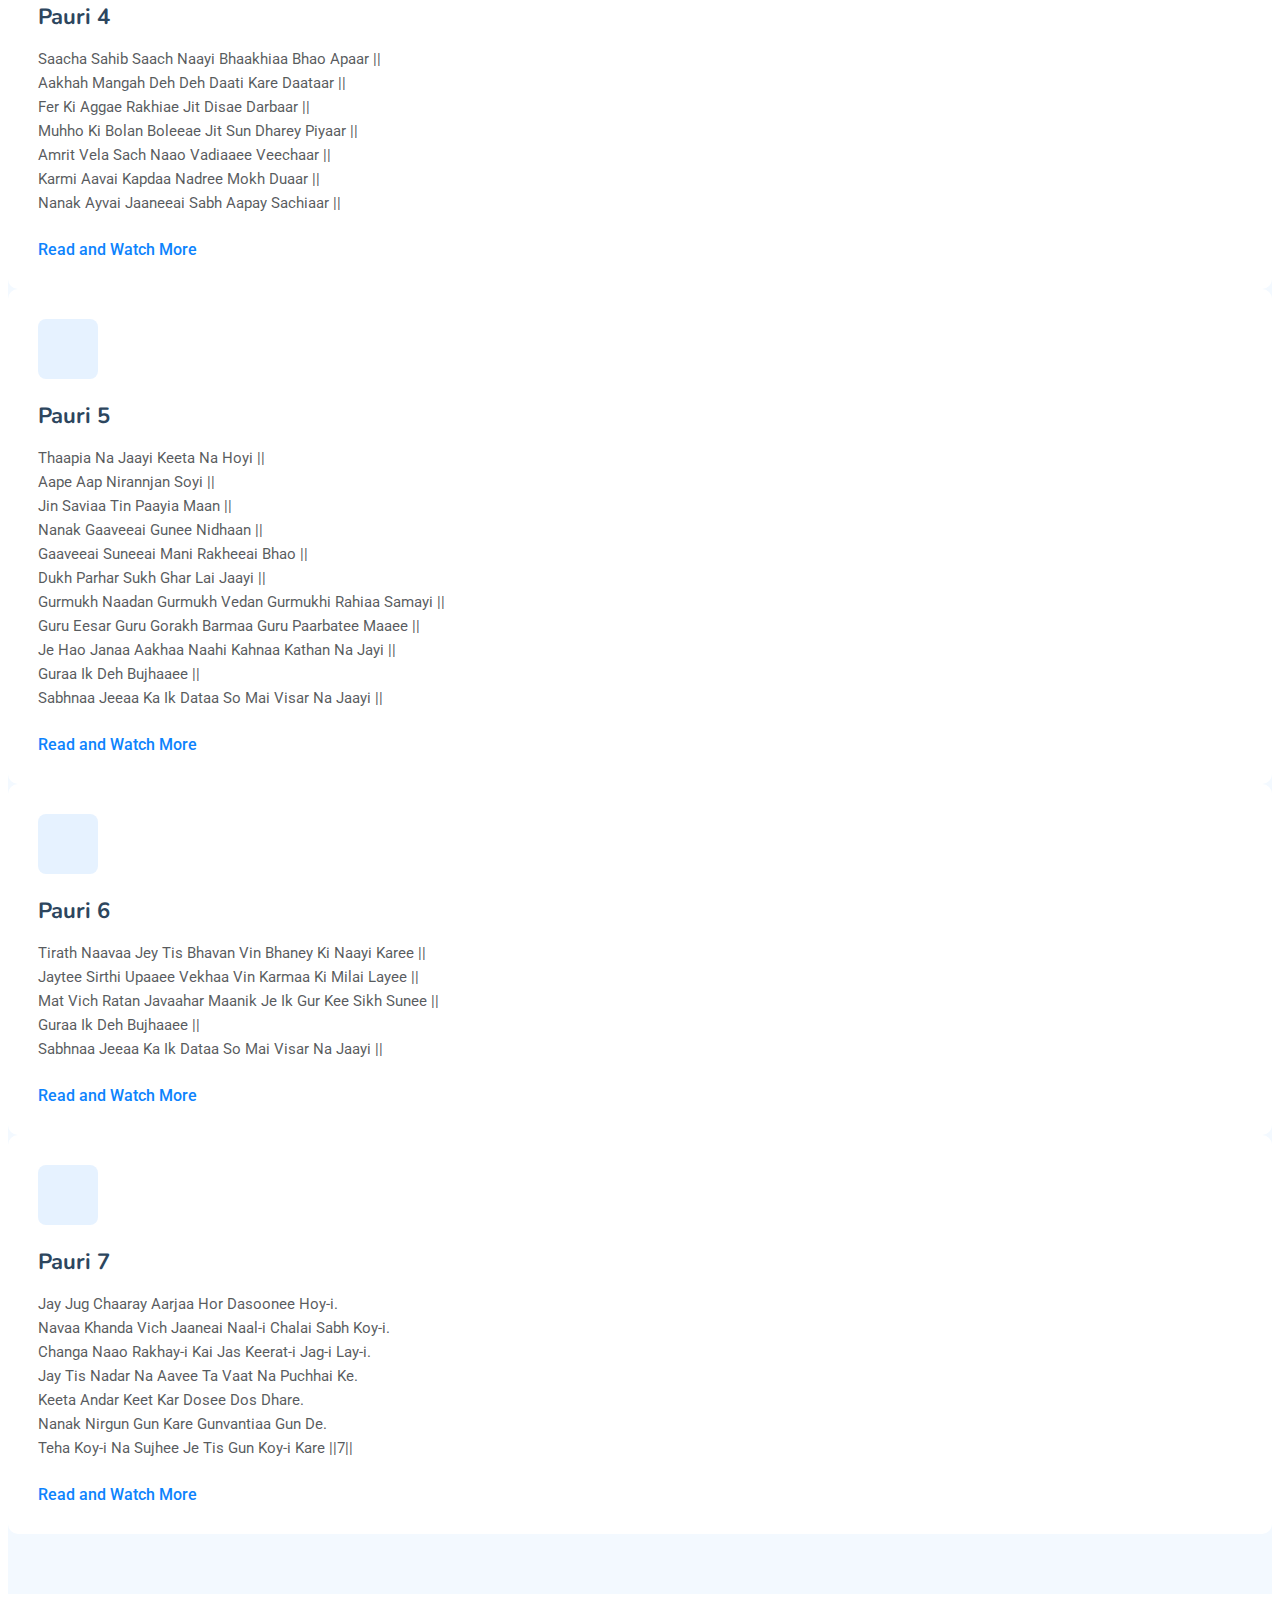
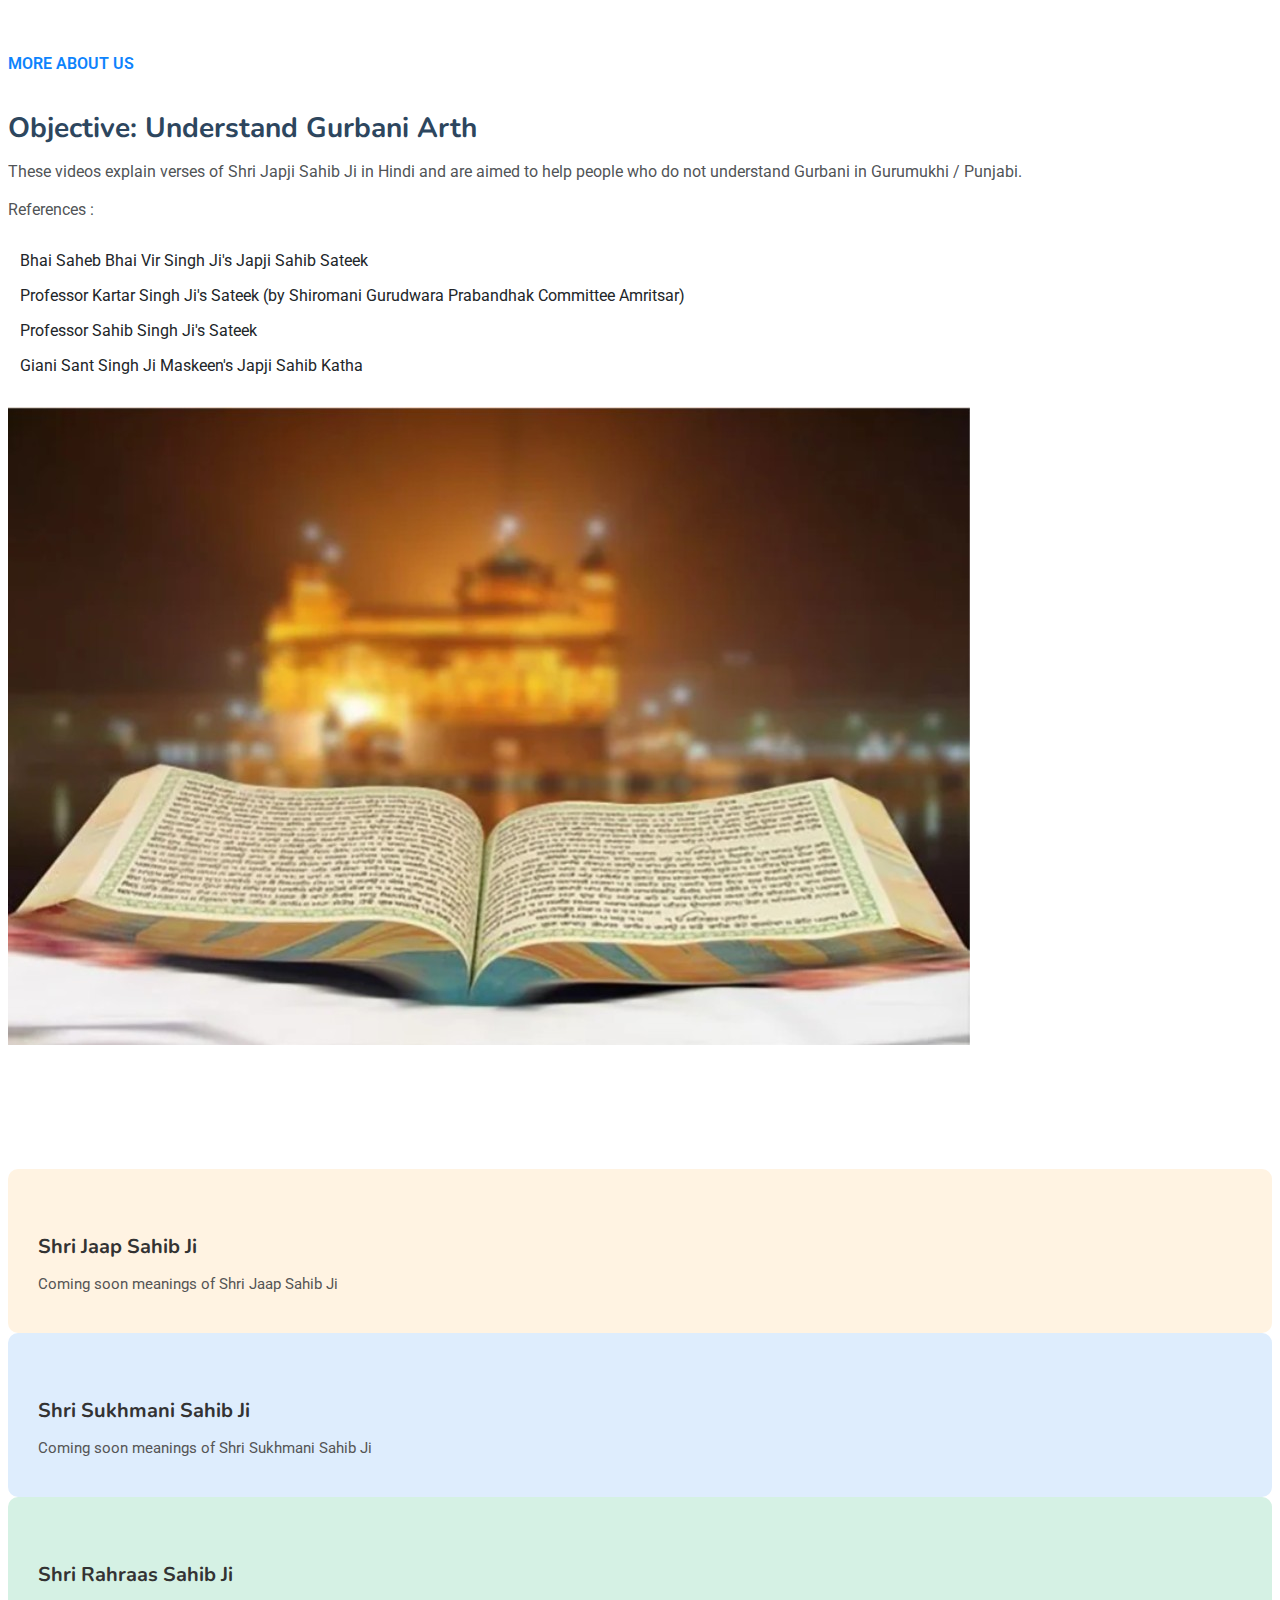
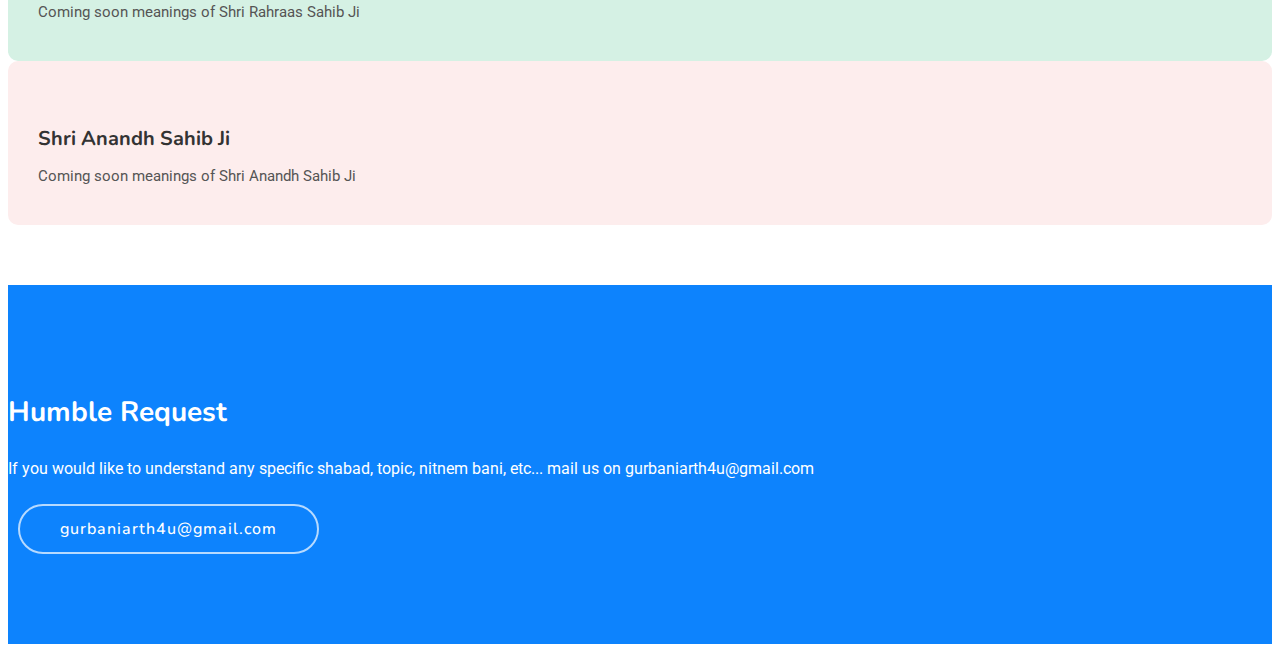
==== commit 39ceb137: "updated text" ====
--- a/index.html
+++ b/index.html
@@ -341,7 +341,7 @@
 
       <!-- Section Title -->
       <div class="container section-title" data-aos="fade-up">
-        <h2>Shri Japji Sahib Ji (Pauri in Enlish) </h2>
+        <h2>Shri Japji Sahib Ji (Pauri in English) </h2>
         <p>This section will help in reading individual pauri of Shri Japji Sahib Ji in English.
           Click on the respective link to understand the meaning and watch videos of each pauri.</p>
       </div><!-- End Section Title -->
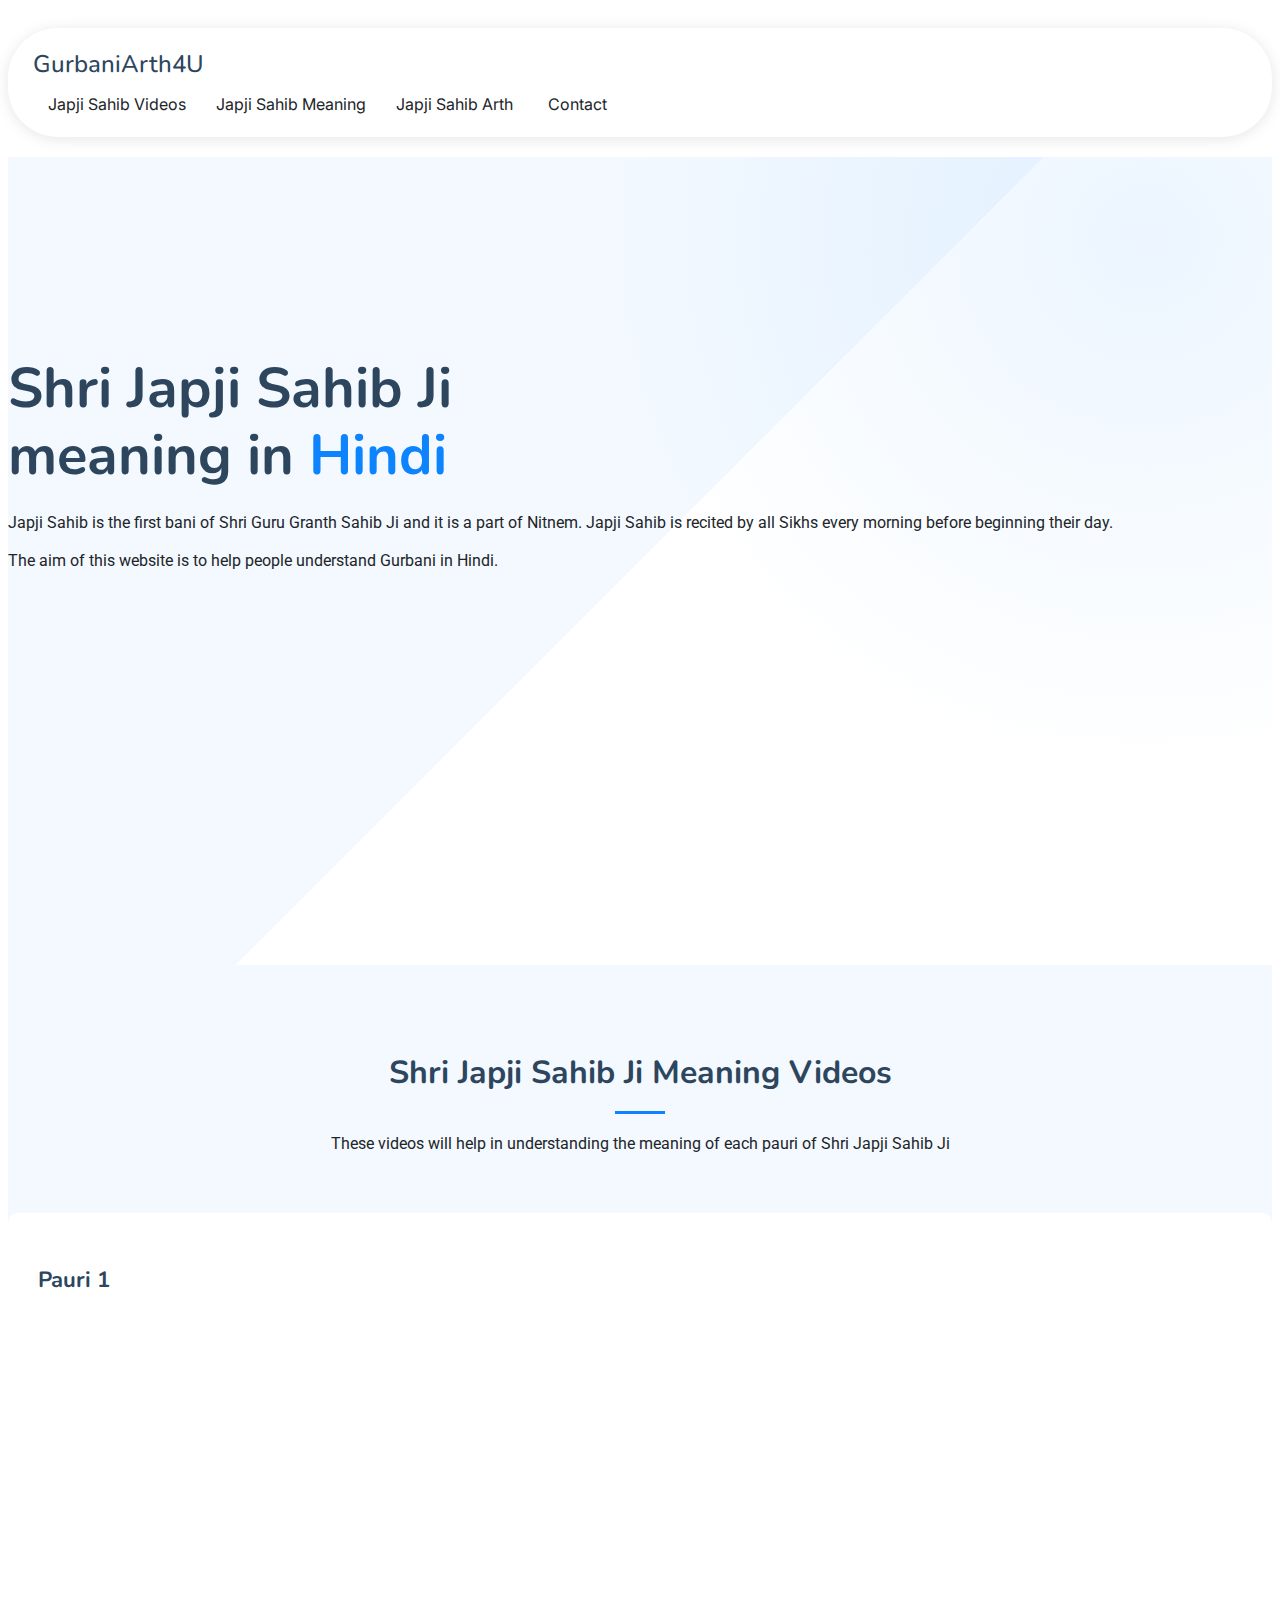
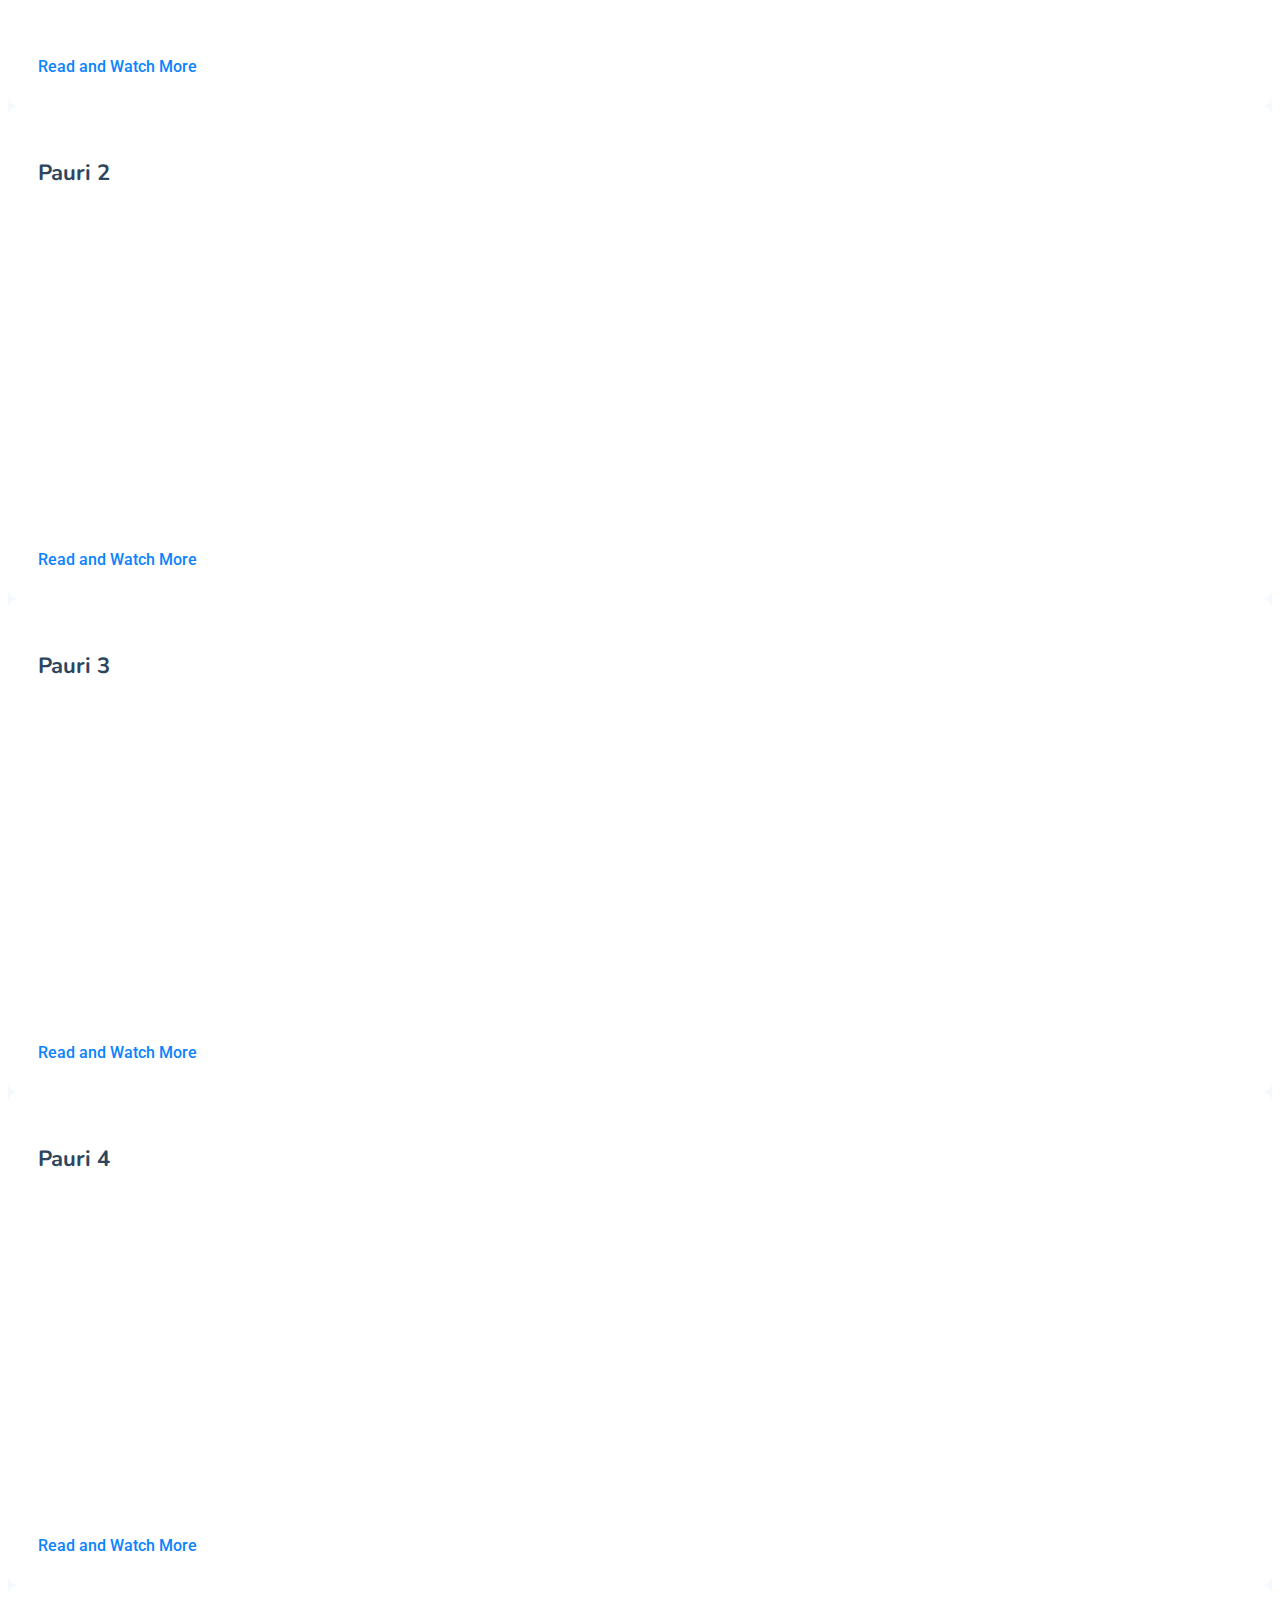
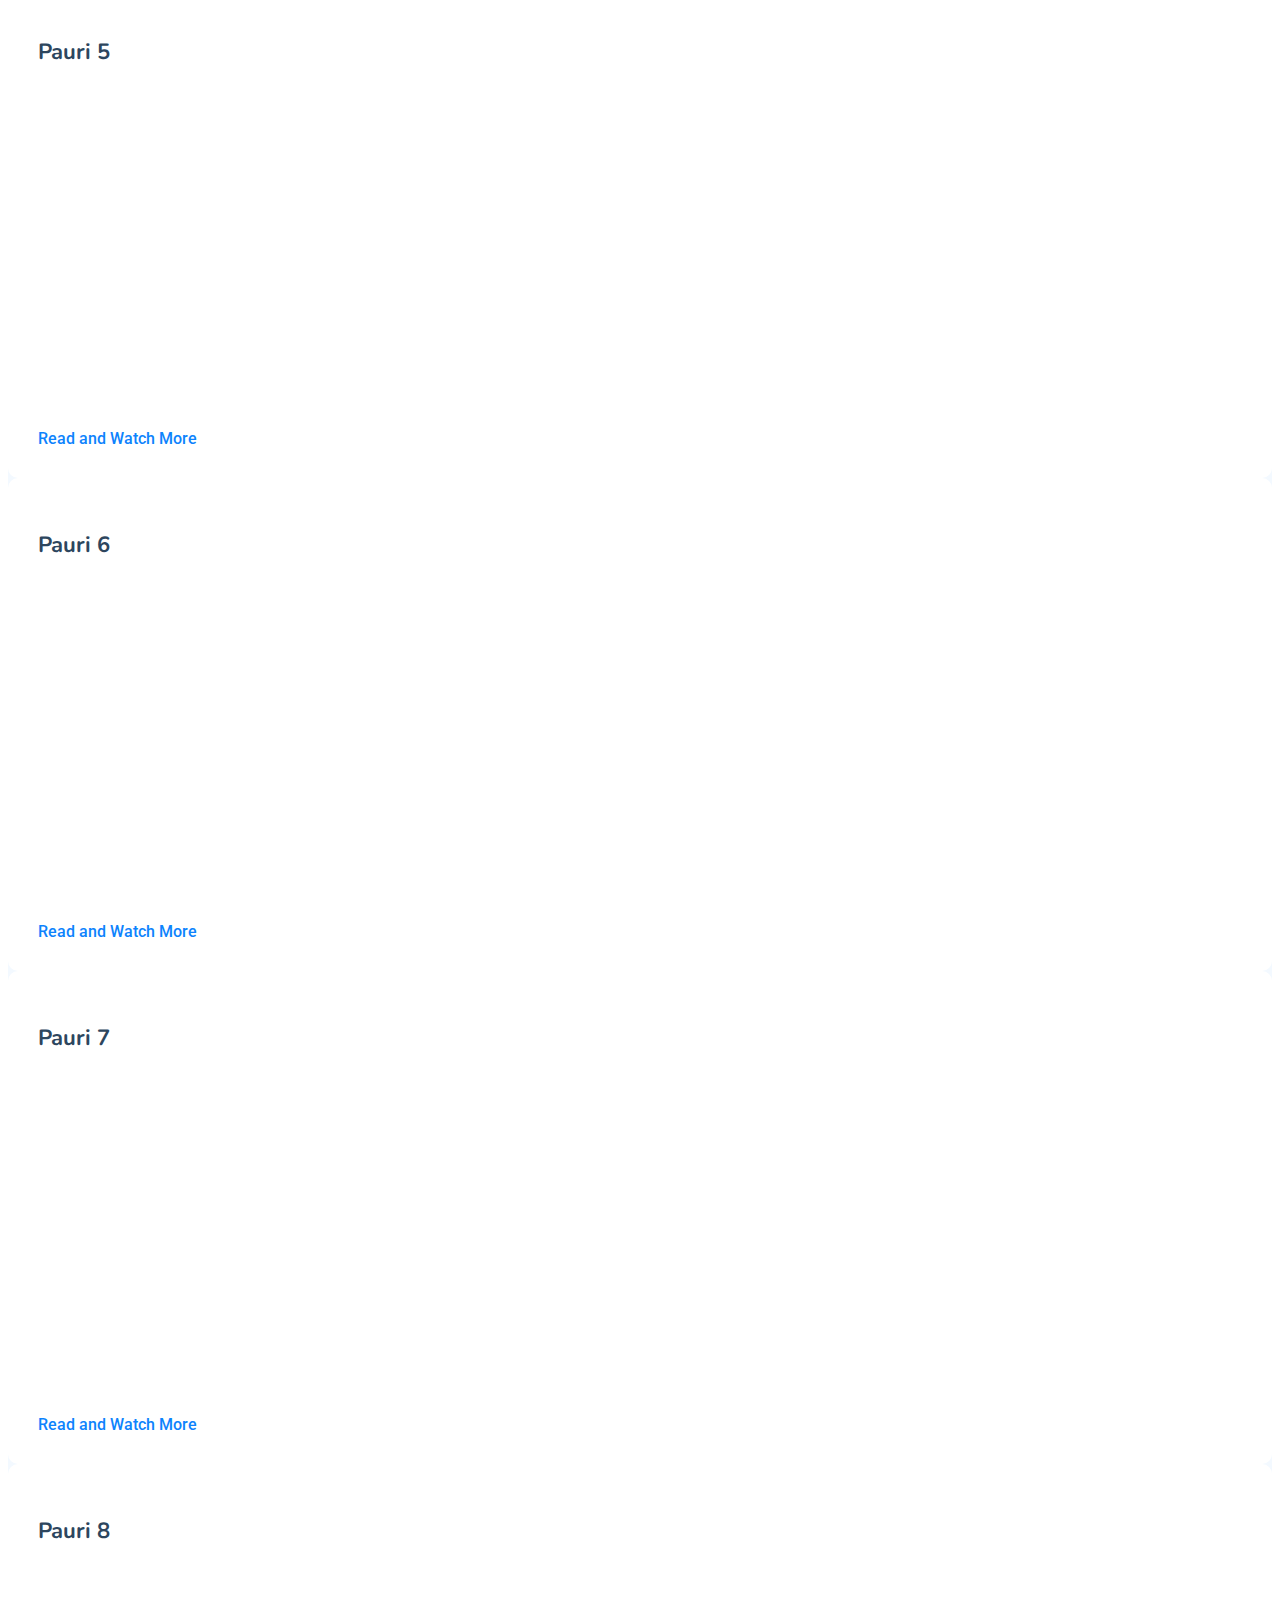
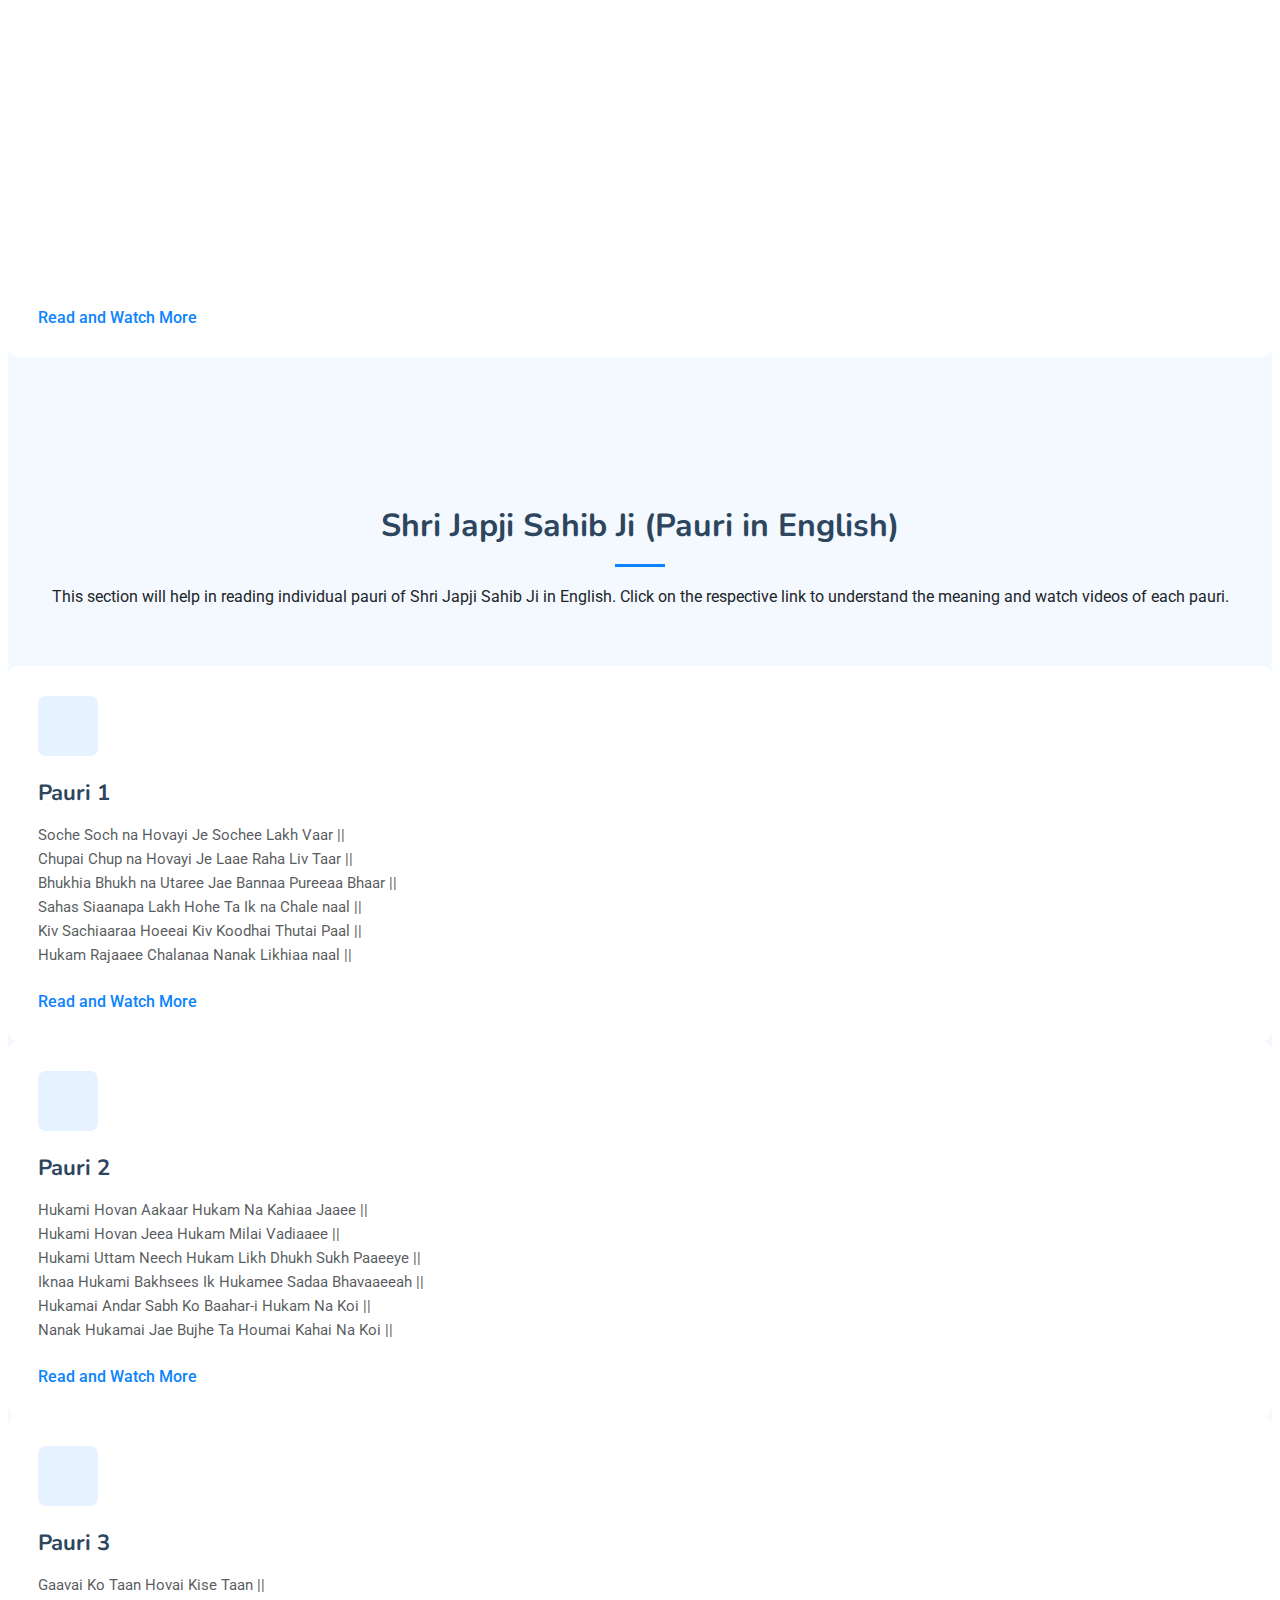
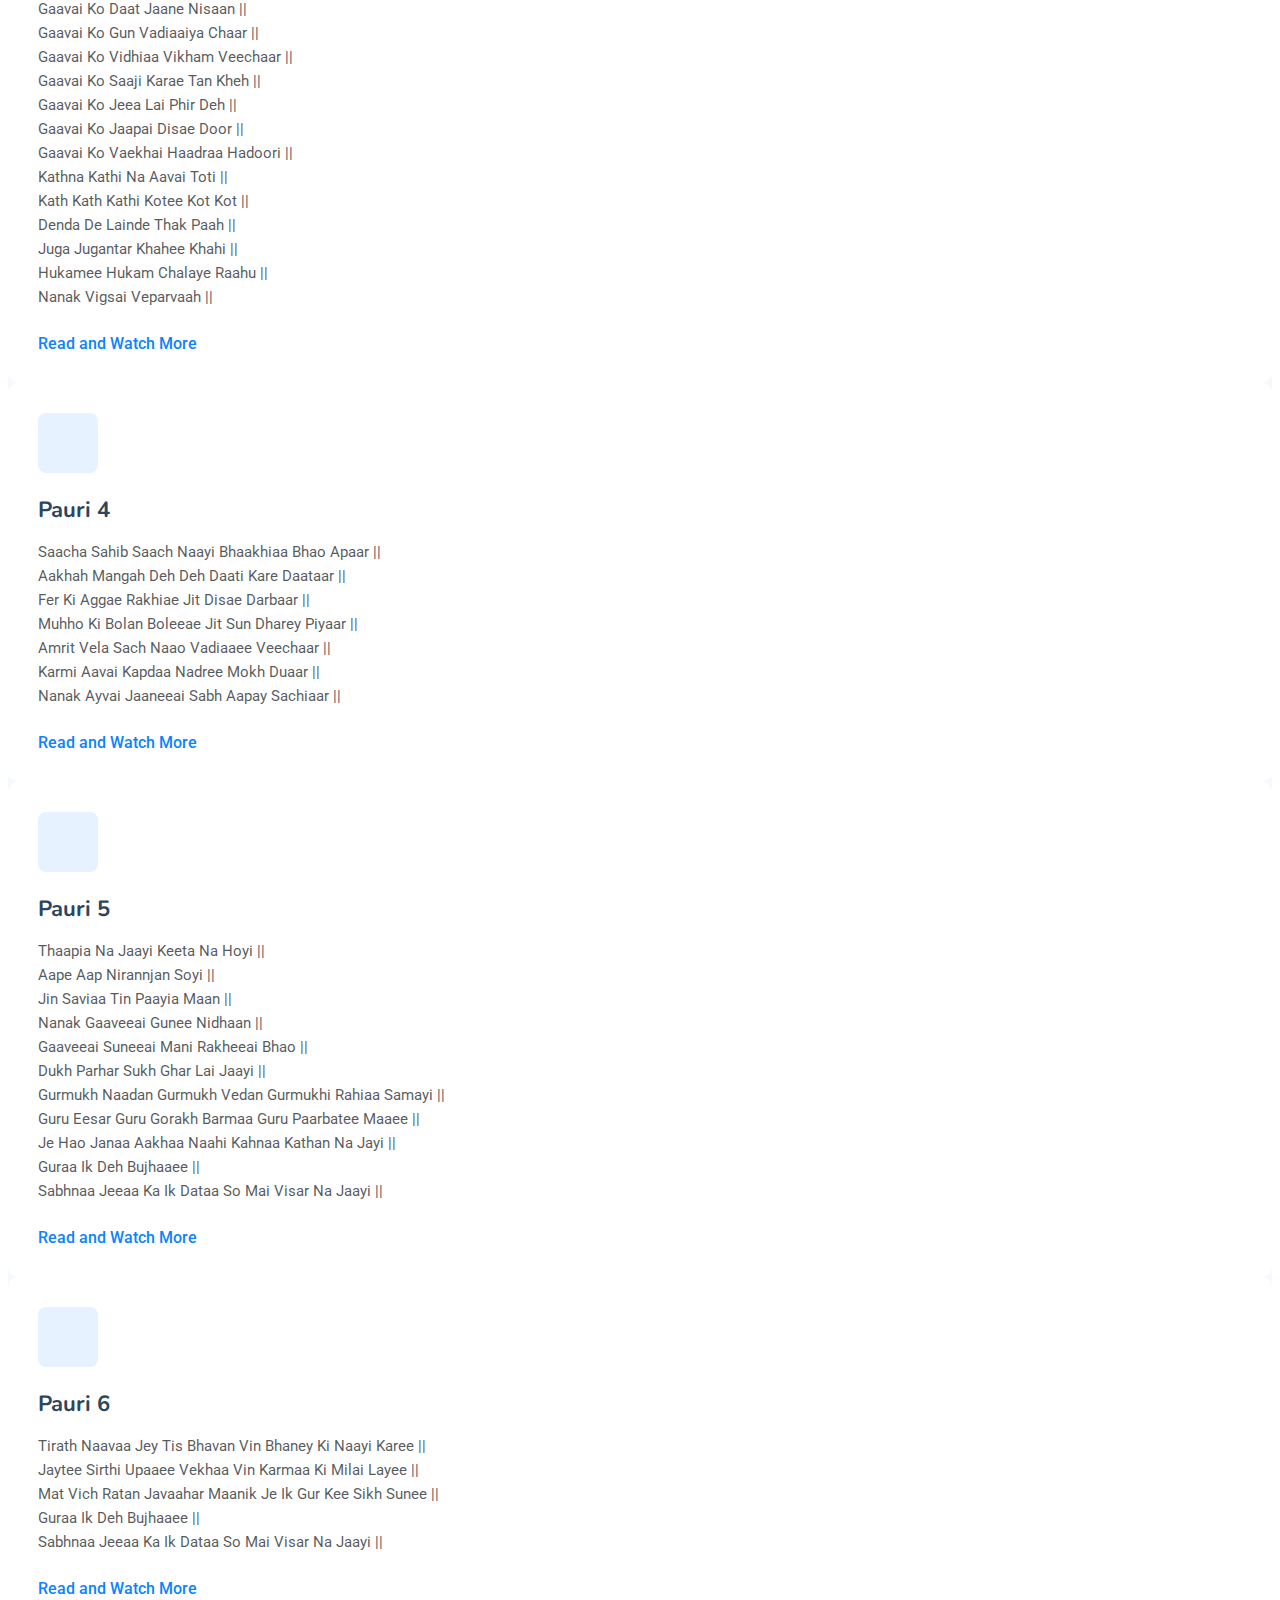
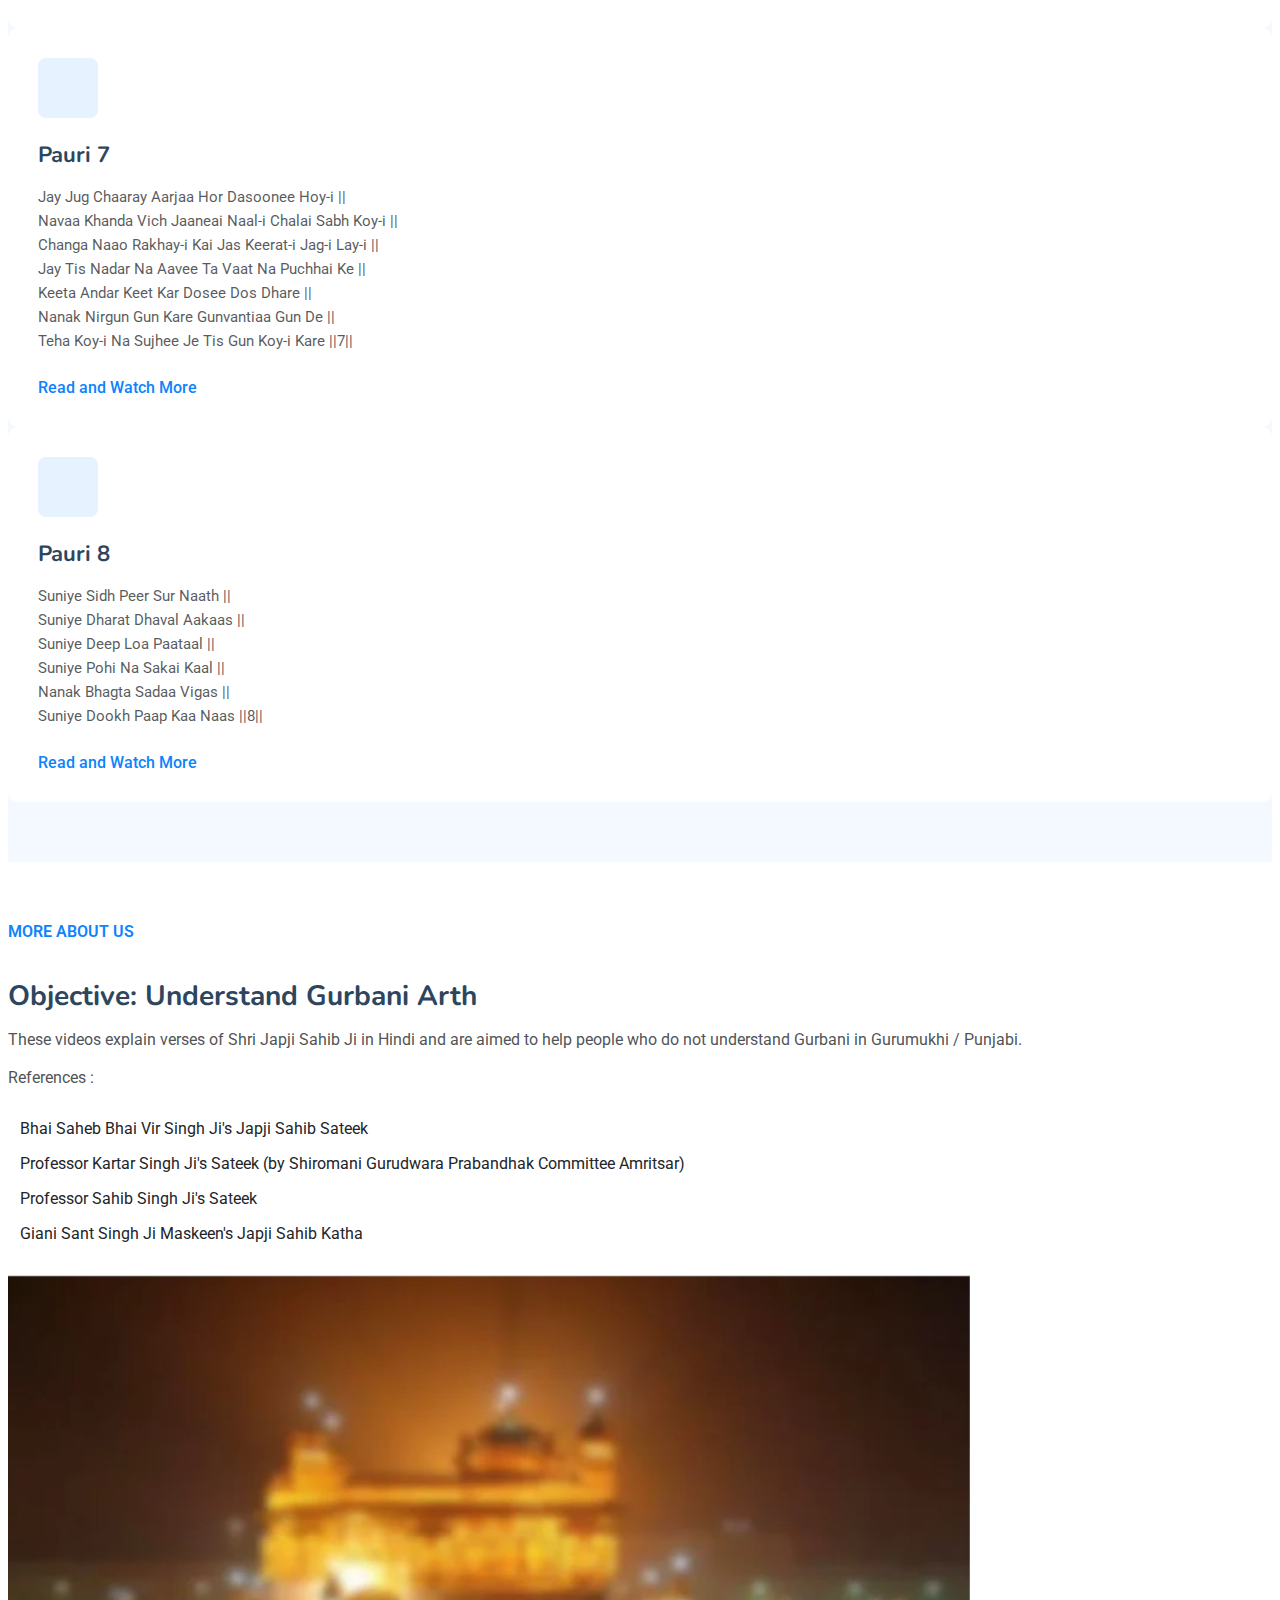
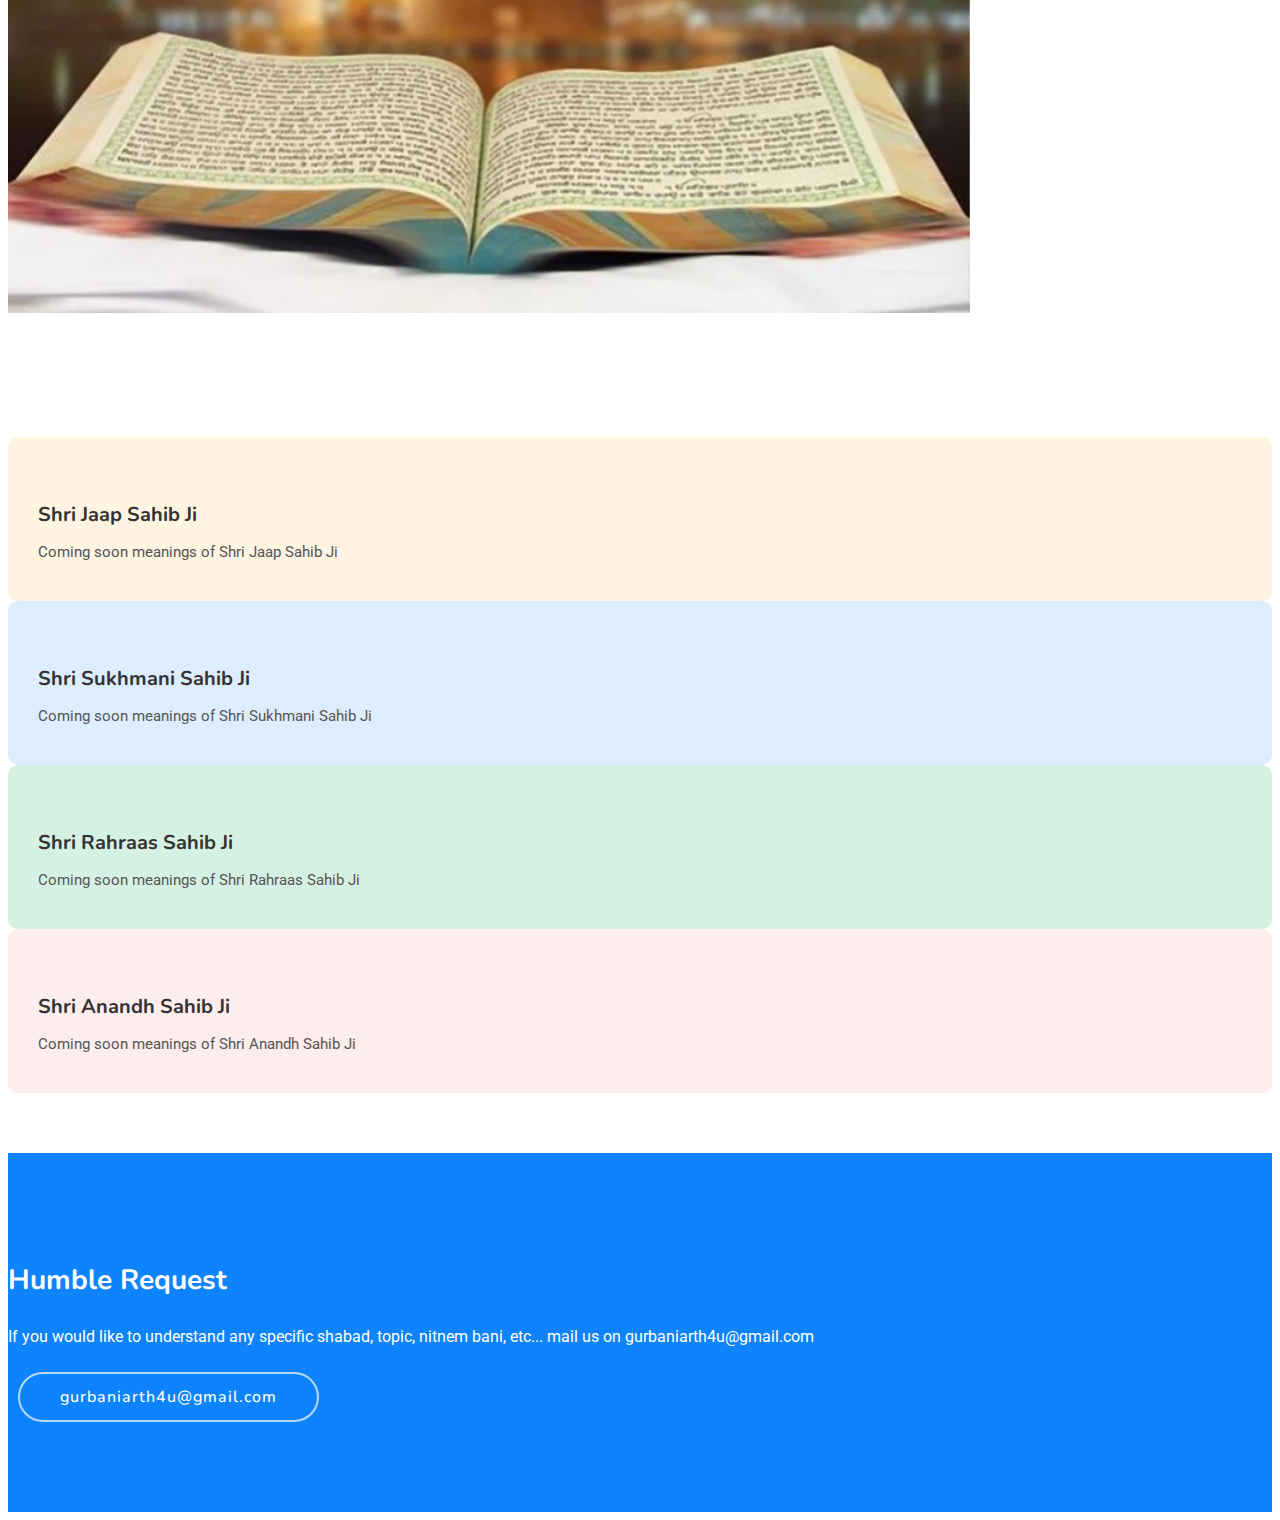
==== commit 84ccf1c5: "added pauri 8" ====
--- a/index.html
+++ b/index.html
@@ -330,6 +330,21 @@
             </div>
           </div>
 
+          <div class="col-lg-6" data-aos="fade-up" data-aos-delay="400">
+            <div class="service-card d-flex">
+<!--               <div class="icon flex-shrink-0">
+                <i class="bi bi-clipboard-data"></i>
+              </div> -->
+              <div>
+                <h3>Pauri 8</h3>
+                <p>
+                  <iframe width="560" height="315" src="https://www.youtube.com/embed/kg9acdvczjk?si=9ObcBPDprZGrkijQ" title="YouTube video player" frameborder="0" allow="accelerometer; autoplay; clipboard-write; encrypted-media; gyroscope; picture-in-picture; web-share" referrerpolicy="strict-origin-when-cross-origin" allowfullscreen></iframe>
+                </p>
+                <a href="japjisahib/pauri8.html" class="read-more">Read and Watch More <i class="bi bi-arrow-right"></i></a>
+              </div>
+            </div>
+          </div>
+
         </div>
 
       </div>
@@ -491,22 +506,20 @@
               <div>
                 <h3>Pauri 7</h3>
                 <p>
-                  Jay Jug Chaaray Aarjaa Hor Dasoonee Hoy-i. <br>
-                  Navaa Khanda Vich Jaaneai Naal-i Chalai Sabh Koy-i. <br>
-                  Changa Naao Rakhay-i Kai Jas Keerat-i Jag-i Lay-i. <br>
-                  Jay Tis Nadar Na Aavee Ta Vaat Na Puchhai Ke. <br>
-                  Keeta Andar Keet Kar Dosee Dos Dhare. <br>
-                  Nanak Nirgun Gun Kare Gunvantiaa Gun De. <br>
-                  Teha Koy-i Na Sujhee Je Tis Gun Koy-i Kare ||7||
-
-                  
+                  Jay Jug Chaaray Aarjaa Hor Dasoonee Hoy-i  ||<br>
+                  Navaa Khanda Vich Jaaneai Naal-i Chalai Sabh Koy-i ||<br>
+                  Changa Naao Rakhay-i Kai Jas Keerat-i Jag-i Lay-i ||<br>
+                  Jay Tis Nadar Na Aavee Ta Vaat Na Puchhai Ke ||<br>
+                  Keeta Andar Keet Kar Dosee Dos Dhare ||<br>
+                  Nanak Nirgun Gun Kare Gunvantiaa Gun De ||<br>
+                  Teha Koy-i Na Sujhee Je Tis Gun Koy-i Kare ||7||                  
                 </p>
                 <a href="japjisahib/pauri7.html" class="read-more">Read and Watch More <i class="bi bi-arrow-right"></i></a>
               </div>
             </div>
           </div><!-- End Service Card -->
 
-          <!-- <div class="col-lg-6" data-aos="fade-up" data-aos-delay="400">
+          <div class="col-lg-6" data-aos="fade-up" data-aos-delay="400">
             <div class="service-card d-flex">
               <div class="icon flex-shrink-0">
                 <i class="bi bi-clipboard-data"></i>
@@ -514,16 +527,17 @@
               <div>
                 <h3>Pauri 8</h3>
                 <p>
-                  Tirath Naavaa Jey Tis Bhavan Vin Bhaney Ki Naayi Karee ||<br>
-                  Jaytee Sirthi Upaaee Vekhaa Vin Karmaa Ki Milai Layee ||<br>
-                  Mat Vich Ratan Javaahar Maanik Je Ik Gur Kee Sikh Sunee ||<br>
-                  Guraa Ik Deh Bujhaaee ||<br>
-                  Sabhnaa Jeeaa Ka Ik Dataa So Mai Visar Na Jaayi ||
+                  Suniye Sidh Peer Sur Naath ||<br>
+                  Suniye Dharat Dhaval Aakaas ||<br>
+                  Suniye Deep Loa Paataal ||<br>
+                  Suniye Pohi Na Sakai Kaal ||<br>
+                  Nanak Bhagta Sadaa Vigas ||<br>
+                  Suniye Dookh Paap Kaa Naas ||8||
                 </p>
                 <a href="japjisahib/pauri8.html" class="read-more">Read and Watch More <i class="bi bi-arrow-right"></i></a>
               </div>
             </div>
-          </div> -->
+          </div>
           <!-- End Service Card -->
 
 
